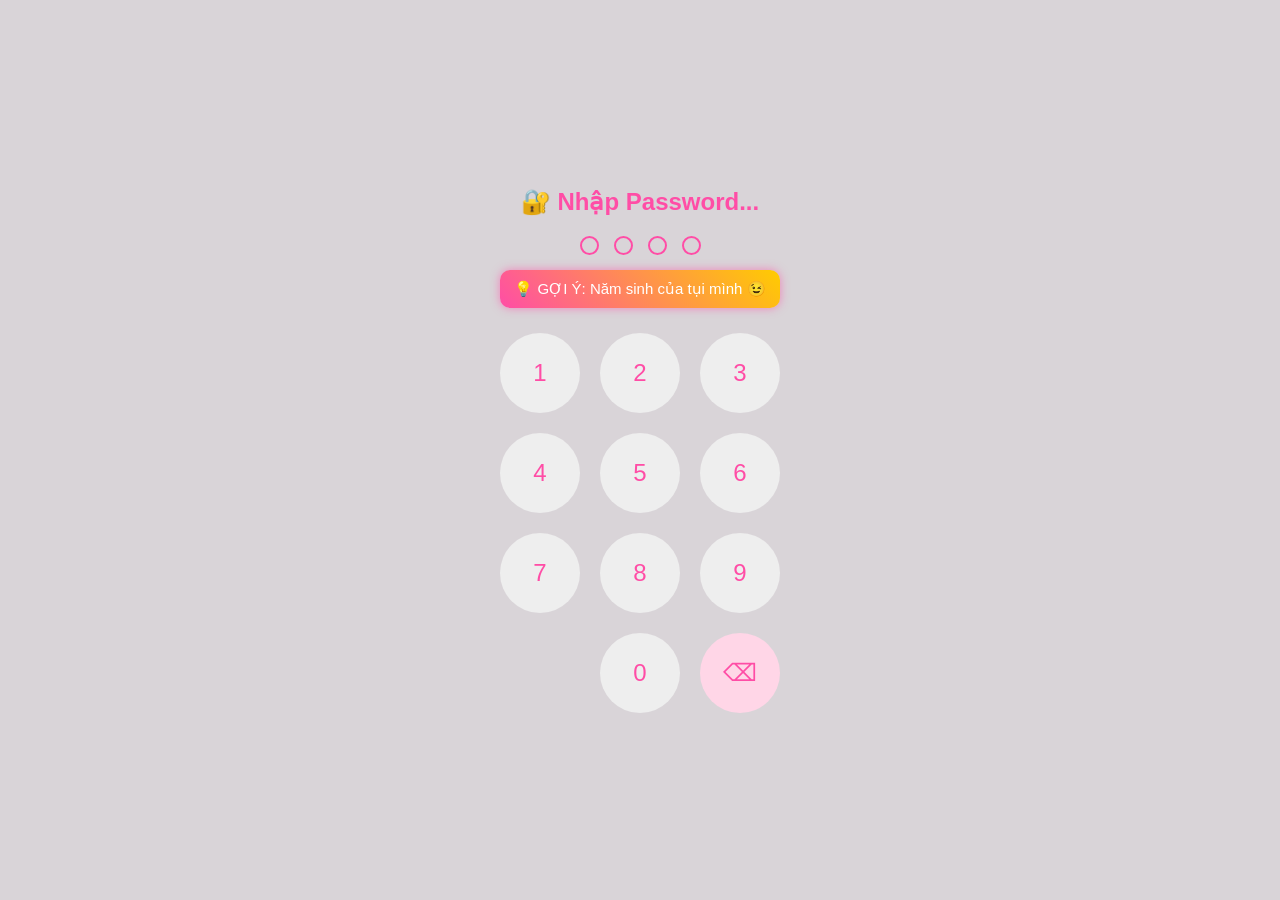
==== index.html @ ddaee4d5 "pass" ====
<!DOCTYPE html>
<html lang="vi">
<head>
<meta charset="UTF-8">
<title>A1 Login ( 2024 - 2028 )</title>
</head>

<body style="
  margin:0;
  font-family:Arial;
  background:#d9d4d8;
  display:flex;
  justify-content:center;
  align-items:center;
  height:100vh;
">

<div id="box" style="text-align:center;">

  <div style="
    color:#ff4da6;
    font-size:24px;
    margin-bottom:20px;
    font-weight:bold;
  ">
    🔐 Nhập Password...
  </div>

  <!-- dots -->
  <div id="dots" style="
    display:flex;
    justify-content:center;
    gap:15px;
    margin-bottom:15px;
  ">
    <div class="dot" style="width:15px;height:15px;border:2px solid #ff4da6;border-radius:50%;"></div>
    <div class="dot" style="width:15px;height:15px;border:2px solid #ff4da6;border-radius:50%;"></div>
    <div class="dot" style="width:15px;height:15px;border:2px solid #ff4da6;border-radius:50%;"></div>
    <div class="dot" style="width:15px;height:15px;border:2px solid #ff4da6;border-radius:50%;"></div>
  </div>

  <!-- hint -->
  <div style="
    font-size:15px;
    color:white;
    margin-bottom:25px;
    background:linear-gradient(45deg,#ff4da6,#ffcc00);
    padding:10px;
    border-radius:10px;
    box-shadow:0 0 10px rgba(255,77,166,0.6);
  ">
    💡 GỢI Ý: Năm sinh của tụi mình 😉
  </div>

  <!-- keypad -->
  <div style="
    display:grid;
    grid-template-columns:repeat(3,80px);
    gap:20px;
    justify-content:center;
  ">

    <div onclick="press(1)" style="width:80px;height:80px;border-radius:50%;background:#eee;display:flex;align-items:center;justify-content:center;font-size:24px;color:#ff4da6;">1</div>
    <div onclick="press(2)" style="width:80px;height:80px;border-radius:50%;background:#eee;display:flex;align-items:center;justify-content:center;font-size:24px;color:#ff4da6;">2</div>
    <div onclick="press(3)" style="width:80px;height:80px;border-radius:50%;background:#eee;display:flex;align-items:center;justify-content:center;font-size:24px;color:#ff4da6;">3</div>

    <div onclick="press(4)" style="width:80px;height:80px;border-radius:50%;background:#eee;display:flex;align-items:center;justify-content:center;font-size:24px;color:#ff4da6;">4</div>
    <div onclick="press(5)" style="width:80px;height:80px;border-radius:50%;background:#eee;display:flex;align-items:center;justify-content:center;font-size:24px;color:#ff4da6;">5</div>
    <div onclick="press(6)" style="width:80px;height:80px;border-radius:50%;background:#eee;display:flex;align-items:center;justify-content:center;font-size:24px;color:#ff4da6;">6</div>

    <div onclick="press(7)" style="width:80px;height:80px;border-radius:50%;background:#eee;display:flex;align-items:center;justify-content:center;font-size:24px;color:#ff4da6;">7</div>
    <div onclick="press(8)" style="width:80px;height:80px;border-radius:50%;background:#eee;display:flex;align-items:center;justify-content:center;font-size:24px;color:#ff4da6;">8</div>
    <div onclick="press(9)" style="width:80px;height:80px;border-radius:50%;background:#eee;display:flex;align-items:center;justify-content:center;font-size:24px;color:#ff4da6;">9</div>

    <div></div>
    <div onclick="press(0)" style="width:80px;height:80px;border-radius:50%;background:#eee;display:flex;align-items:center;justify-content:center;font-size:24px;color:#ff4da6;">0</div>
    <div onclick="del()" style="width:80px;height:80px;border-radius:50%;background:#ffd6e7;display:flex;align-items:center;justify-content:center;font-size:24px;color:#ff4da6;">⌫</div>

  </div>

</div>

<!-- 🎉 overlay -->
<div id="overlay" style="
  display:none;
  position:fixed;
  top:0;left:0;
  width:100%;height:100%;
  backdrop-filter:blur(8px);
  background:rgba(0,0,0,0.5);
  justify-content:center;
  align-items:center;
">

  <div id="popup" style="
    background:white;
    padding:20px;
    border-radius:15px;
    font-size:22px;
    font-weight:bold;
    text-align:center;
    box-shadow:0 0 25px rgba(255,255,255,0.7);
    transform:scale(0.5);
    opacity:0;
  ">🎉 Chào mừng bạn đến với lớp 7A1!!! 🚀<br>

</div>

<script>
let input = "";
const PASS = "2013"; //Mật Khẩu

const dots = document.querySelectorAll(".dot");

function updateDots(){
  dots.forEach((d,i)=>{
    d.style.background = i < input.length ? "#ff4da6" : "transparent";
  });
}

function press(num){
  if(input.length >= 4) return;

  input += num;
  updateDots();

  if(input.length === 4){
    check();
  }
}

function del(){
  input = input.slice(0,-1);
  updateDots();
}

function check(){
  if(input === PASS){

    const overlay = document.getElementById("overlay");
    const popup = document.getElementById("popup");

    overlay.style.display = "flex";

    // animation JS
    let scale = 0.5;
    let opacity = 0;

    let anim = setInterval(()=>{
      scale += 0.05;
      opacity += 0.08;

      popup.style.transform = "scale(" + scale + ")";
      popup.style.opacity = opacity;

      if(scale >= 1){
        clearInterval(anim);
      }
    },30);

    // chuyển trang
    setTimeout(()=>{
      window.location.href = "main.html";
    },1500);

  }else{
    alert("Sai rồi 😅");
    input="";
    updateDots();
  }
}

/* bàn phím */
document.addEventListener("keydown",(e)=>{
  if(e.key >= "0" && e.key <= "9"){
    press(e.key);
  }
  if(e.key === "Backspace"){
    del();
  }
});
</script>
</body>
</html>
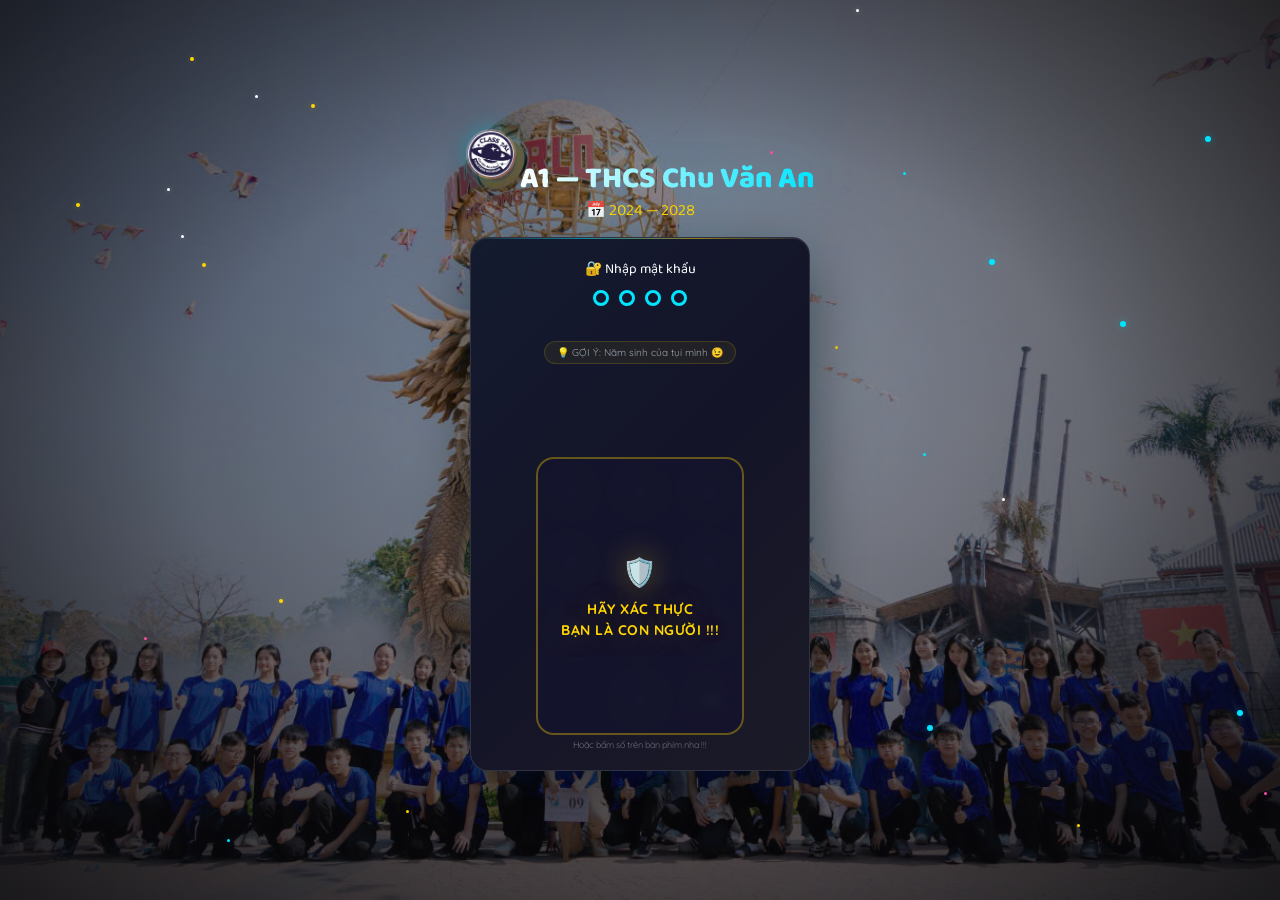
==== commit 77c3eb00: "Update transferred member badge to former member" ====
--- a/index.html
+++ b/index.html
@@ -2,183 +2,649 @@
 <html lang="vi">
 <head>
 <meta charset="UTF-8">
+<meta name="viewport" content="width=device-width, initial-scale=1.0">
 <title>A1 Login ( 2024 - 2028 )</title>
+<link rel="icon" href="Logolop.jpeg">
+<link rel="preconnect" href="https://fonts.googleapis.com">
+<link href="https://fonts.googleapis.com/css2?family=Quicksand:wght@400;600;700&family=Baloo+2:wght@700;800&display=swap" rel="stylesheet">
+<script src="https://challenges.cloudflare.com/turnstile/v0/api.js?onload=onloadTurnstileCallback" async defer></script>
+<style>
+  :root {
+    --gold: #FFD700;
+    --orange: #FF6B00;
+    --cyan: #00e5ff;
+    --green: #4ade80;
+    --pink: #ff4da6;
+    --bg: #0d0d14;
+    --card: rgba(255,255,255,0.06);
+    --border: rgba(255,255,255,0.12);
+    --text: #f0f0f0;
+    --muted: #9ca3af;
+    --cyan-glow: rgba(0,229,255,0.4);
+  }
+
+  @keyframes rainbowMove { 0%{background-position:0% 50%} 100%{background-position:400% 50%} }
+  @keyframes fadeUp   { from{opacity:0;transform:translateY(36px)} to{opacity:1;transform:translateY(0)} }
+  @keyframes float    { 0%,100%{transform:translateY(0)} 50%{transform:translateY(-12px)} }
+  @keyframes floatSlow { 0%,100%{transform:translateY(0) rotate(0deg)} 50%{transform:translateY(-18px) rotate(3deg)} }
+  @keyframes floatLogo { 0%,100%{transform:translateY(0) rotate(0deg)} 50%{transform:translateY(-8px) rotate(-3deg)} }
+  @keyframes drift1 {
+    0%{transform:translate(0,0) rotate(0deg);opacity:0}
+    10%{opacity:0.5}
+    90%{opacity:0.5}
+    100%{transform:translate(var(--dx,120px),var(--dy,-80px)) rotate(360deg);opacity:0}
+  }
+  @keyframes drift2 {
+    0%{transform:translate(0,0) rotate(0deg);opacity:0}
+    10%{opacity:0.4}
+    90%{opacity:0.4}
+    100%{transform:translate(var(--dx,-100px),var(--dy,90px)) rotate(-360deg);opacity:0}
+  }
+  @keyframes twinkle {
+    0%,100%{opacity:0;transform:scale(0.5)}
+    50%{opacity:0.8;transform:scale(1.3)}
+  }
+  @keyframes shake {
+    0%,100%{transform:translateX(0)}
+    10%,30%,50%,70%,90%{transform:translateX(-8px)}
+    20%,40%,60%,80%{transform:translateX(8px)}
+  }
+  @keyframes dotPop {
+    0%{transform:scale(0);opacity:0}
+    60%{transform:scale(1.4);opacity:1}
+    100%{transform:scale(1);opacity:1}
+  }
+  @keyframes keyPress {
+    0%{transform:scale(1)}
+    50%{transform:scale(0.88)}
+    100%{transform:scale(1)}
+  }
+  @keyframes confettiFall {
+    0%{transform:translateY(0) rotate(0deg) scale(1);opacity:1}
+    100%{transform:translateY(105vh) rotate(var(--rot,720deg)) scale(0.4);opacity:0}
+  }
+
+  * { margin:0; padding:0; box-sizing:border-box; }
+  html, body { height:100%; }
+  body {
+    font-family:'Quicksand',sans-serif;
+    background: var(--bg);
+    color: var(--text);
+    overflow: hidden;
+    display:flex;
+    flex-direction:column;
+    align-items:center;
+    justify-content:center;
+    min-height:100vh;
+  }
+
+  /* ====== Floating particles ====== */
+  .particles-layer {
+    position:fixed; inset:0; z-index:2; pointer-events:none;
+    overflow:hidden;
+  }
+  .particle {
+    position:absolute;
+    border-radius:50%;
+    pointer-events:none;
+    animation-timing-function: ease-in-out;
+    animation-iteration-count: infinite;
+  }
+  .particle.p1 {
+    width:6px; height:6px;
+    background:var(--cyan);
+    box-shadow:0 0 8px var(--cyan-glow);
+    animation:drift1 12s infinite;
+  }
+  .particle.p2 {
+    width:4px; height:4px;
+    background:var(--gold);
+    box-shadow:0 0 6px rgba(255,215,0,0.3);
+    animation:drift2 15s infinite;
+  }
+  .particle.p3 {
+    width:3px; height:3px;
+    background:#fff;
+    box-shadow:0 0 5px rgba(255,255,255,0.3);
+    animation:drift1 18s infinite;
+  }
+  .particle.twinkle {
+    width:3px; height:3px;
+    background:var(--cyan);
+    box-shadow:0 0 8px var(--cyan-glow);
+    animation:twinkle 3s ease-in-out infinite;
+  }
+  .particle.twinkle.gold { background:var(--gold); box-shadow:0 0 8px rgba(255,215,0,0.4); }
+  .particle.twinkle.pink { background:var(--pink); box-shadow:0 0 8px rgba(255,77,166,0.4); }
+
+  .bg-background {
+    position:fixed; inset:0; z-index:0; overflow:hidden;
+  }
+  .bg-img {
+    position:absolute; inset:0;
+    background-size:cover; background-position:center;
+    background-image:url('Lop.jpg');
+  }
+  .bg-overlay {
+    position:fixed; inset:0; z-index:1; pointer-events:none;
+    background:radial-gradient(ellipse at 50% 40%, rgba(0,0,0,0.35) 0%, rgba(13,13,20,0.82) 100%);
+  }
+  .bg-vignette {
+    position:fixed; inset:0; z-index:1; pointer-events:none;
+    background:radial-gradient(ellipse at center, transparent 50%, rgba(0,0,0,0.5) 100%);
+  }
+
+  .main-wrap {
+    position:relative; z-index:10;
+    display:flex; flex-direction:column; align-items:center; justify-content:center;
+    width:100%; max-width:540px; padding:16px;
+    animation:fadeUp 0.5s cubic-bezier(0.34,1.56,0.64,1) 0.1s both;
+  }
+
+  .header { text-align:center; margin-bottom:14px; }
+  .header-logo {
+    width:50px; height:50px; border-radius:50%; object-fit:cover;
+    border:2px solid rgba(255,255,255,0.2);
+    box-shadow:0 0 20px var(--cyan-glow), 0 8px 30px rgba(0,0,0,0.4);
+    margin-bottom:8px;
+    transition:transform 0.4s, box-shadow 0.4s;
+    animation:floatLogo 4s ease-in-out infinite;
+  }
+  .header-logo:hover {
+    transform:scale(1.1) rotate(-5deg);
+    box-shadow:0 0 50px var(--cyan-glow);
+  }
+  .header-title {
+    font-family:'Baloo 2',cursive;
+    font-size:clamp(22px,6vw,30px); font-weight:800; line-height:1.2;
+    background:linear-gradient(90deg,#fff,var(--cyan),var(--gold),#fff);
+    background-size:300%;
+    -webkit-background-clip:text; -webkit-text-fill-color:transparent;
+    background-clip:text;
+    animation:rainbowMove 6s linear infinite, floatSlow 5s ease-in-out infinite;
+    filter:drop-shadow(0 0 30px rgba(0,229,255,0.3));
+    display:inline-block;
+  }
+  .header-sub {
+    font-size:clamp(10px,2vw,13px); color:var(--muted);
+    margin-top:2px; font-weight:600; letter-spacing:1px;
+  }
+  .header-years {
+    font-family:'Baloo 2',cursive;
+    font-size:clamp(12px,3vw,16px); color:var(--gold);
+    margin-top:1px; text-shadow:0 0 20px rgba(255,215,0,0.3);
+    animation:float 3s ease-in-out infinite;
+  }
+
+  .passbox {
+    background:#141428;
+    border:1px solid var(--border);
+    border-radius:18px; padding:20px 28px;
+    width:100%; max-width:340px;
+    text-align:center;
+    box-shadow:0 20px 60px rgba(0,0,0,0.5), 0 0 30px rgba(0,229,255,0.08), inset 0 1px 0 rgba(255,255,255,0.06);
+    position:relative; overflow:hidden;
+    animation:float 4s ease-in-out infinite;
+  }
+  .passbox::before {
+    content:''; position:absolute; top:0;left:0;right:0; height:1px;
+    background:linear-gradient(90deg,transparent,var(--cyan),var(--gold),transparent);
+    opacity:0.5;
+  }
+  .passbox::after {
+    content:''; position:absolute; inset:0;
+    background:linear-gradient(135deg, rgba(0,229,255,0.03) 0%, transparent 50%, rgba(255,215,0,0.03) 100%);
+    pointer-events:none;
+  }
+  .passbox.shake {
+    animation:shake 0.45s ease !important;
+  }
+  .passbox-title {
+    font-family:'Baloo 2',cursive; font-size:14px; color:white; margin-bottom:3px;
+  }
+  .passbox-title .lock-icon { display:inline-block; }
+
+  .dots-wrap { display:flex; justify-content:center; gap:10px; margin:10px 0 10px; }
+  .dot {
+    width:16px; height:16px;
+    border:3px solid var(--cyan); border-radius:50%;
+    transition:all 0.3s cubic-bezier(0.34,1.56,0.64,1);
+    position:relative;
+  }
+  .dot.filled {
+    background:var(--cyan);
+    box-shadow:0 0 30px var(--cyan-glow), 0 0 60px rgba(0,229,255,0.3);
+    transform:scale(1.15);
+  }
+  .dot.filled-in {
+    animation:dotPop 0.35s cubic-bezier(0.34,1.56,0.64,1) both;
+  }
+  .dot.error {
+    border-color:#ff4757; background:#ff4757;
+    box-shadow:0 0 14px rgba(255,71,87,0.5);
+  }
+
+  .hint-box {
+    font-size:10px; color:var(--muted); margin-bottom:12px;
+    padding:4px 12px;
+    background:rgba(255,215,0,0.06);
+    border:1px solid rgba(255,215,0,0.15);
+    border-radius:12px; display:inline-block;
+    transition:all 0.3s;
+  }
+  .hint-box:hover {
+    background:rgba(255,215,0,0.1);
+    border-color:rgba(255,215,0,0.3);
+  }
+  .hint-box .hint-icon { display:inline-block; }
+
+  .error-msg {
+    font-size:11px; color:#ff4757; font-weight:600;
+    min-height:18px; margin-bottom:6px;
+    transition:all 0.3s ease;
+    opacity:0; transform:translateY(-6px);
+  }
+  .error-msg.show { opacity:1; transform:translateY(0); }
+
+  .keypad {
+    display:grid; grid-template-columns:repeat(3,1fr);
+    gap:8px; max-width:200px; margin:0 auto;
+  }
+  .key {
+    aspect-ratio:1; border-radius:50%;
+    background:rgba(255,255,255,0.06);
+    border:1px solid var(--border);
+    display:flex; align-items:center; justify-content:center;
+    font-size:15px; font-weight:700; color:white;
+    cursor:pointer; user-select:none;
+    transition:all 0.25s cubic-bezier(0.34,1.56,0.64,1);
+    position:relative; overflow:hidden;
+  }
+  .key:hover {
+    background:rgba(0,229,255,0.12);
+    border-color:var(--cyan);
+    transform:scale(1.12) translateY(-2px);
+    box-shadow:0 8px 25px var(--cyan-glow);
+  }
+  .key:active {
+    animation:keyPress 0.2s ease;
+    background:rgba(0,229,255,0.2);
+  }
+  .key::after {
+    content:''; position:absolute; inset:0;
+    border-radius:inherit;
+    background:linear-gradient(135deg, rgba(255,255,255,0.08) 0%, transparent 50%);
+    pointer-events:none;
+  }
+  .key[data-n="0"] { grid-column: 2; }
+  .key.del { grid-column: 3; }
+  .key.del {
+    background:rgba(255,71,87,0.08);
+    border-color:rgba(255,71,87,0.2);
+  }
+  .key.del:hover {
+    background:rgba(255,71,87,0.2);
+    border-color:#ff4757;
+    box-shadow:0 0 20px rgba(255,71,87,0.3);
+  }
+  .kbd-hint {
+    font-size:9px; color:var(--muted); margin-top:8px; opacity:0.6;
+  }
+
+  /* ====== Turnstile ====== */
+  .turnstile-wrap {
+    display:flex; flex-direction:column; justify-content:center; align-items:center;
+    margin:10px 0 10px; min-height:65px;
+    transition:all 0.4s ease;
+  }
+  .turnstile-error {
+    display:none; font-size:10px; color:var(--muted);
+    margin-top:6px; text-align:center;
+  }
+  .turnstile-error.show { display:block; }
+  .turnstile-error a {
+    color:var(--cyan); cursor:pointer; text-decoration:underline;
+    transition:color 0.2s;
+  }
+  .turnstile-error a:hover { color:var(--gold); }
+
+  /* ====== Keypad overlay ====== */
+  .keypad-wrap {
+    position:relative;
+    max-width:200px; margin:0 auto;
+  }
+  .keypad-overlay {
+    position:absolute; inset:-4px;
+    display:flex; align-items:center; justify-content:center;
+    background:rgba(20,20,44,0.97);
+    backdrop-filter:blur(4px);
+    border:2px solid rgba(255,215,0,0.35);
+    border-radius:18px;
+    z-index:5; cursor:pointer;
+    transition:all 0.5s cubic-bezier(0.34,1.56,0.64,1);
+    user-select:none;
+  }
+  .keypad-overlay.hidden {
+    opacity:0; pointer-events:none;
+    transform:scale(0.85) translateY(10px);
+  }
+  .overlay-text {
+    font-size:clamp(12px,2.5vw,14px);
+    color:var(--gold); font-weight:700;
+    text-align:center; line-height:1.5;
+    padding:18px 12px;
+    text-shadow:0 0 30px rgba(255,215,0,0.35);
+    letter-spacing:0.5px;
+  }
+  .overlay-lock {
+    display:block; font-size:28px; margin-bottom:6px;
+    animation:float 2s ease-in-out infinite;
+  }
+
+  #successOverlay {
+    position:fixed; inset:0; z-index:99999;
+    display:none; justify-content:center; align-items:center;
+    background:rgba(0,0,0,0); backdrop-filter:blur(0px);
+    transition:all 0.6s ease;
+  }
+  #successOverlay.active {
+    background:rgba(0,0,0,0.7); backdrop-filter:blur(16px);
+  }
+  .success-popup {
+    text-align:center; padding:28px 36px;
+    background:rgba(13,13,24,0.96);
+    backdrop-filter:blur(24px);
+    border:1px solid var(--cyan);
+    border-radius:22px;
+    box-shadow:0 0 80px var(--cyan-glow), 0 20px 60px rgba(0,0,0,0.6);
+    transform:scale(0.5); opacity:0;
+    transition:all 0.5s cubic-bezier(0.34,1.56,0.64,1);
+    animation:floatSlow 4s ease-in-out infinite;
+  }
+  #successOverlay.active .success-popup { transform:scale(1); opacity:1; }
+  .success-emoji { font-size:52px; display:block; margin-bottom:8px; animation:float 2s ease-in-out infinite; }
+  .success-title {
+    font-family:'Baloo 2',cursive; font-size:22px; font-weight:800;
+    background:linear-gradient(90deg,var(--gold),var(--cyan),var(--gold));
+    background-size:300%;
+    -webkit-background-clip:text; -webkit-text-fill-color:transparent;
+    background-clip:text;
+    animation:rainbowMove 3s linear infinite;
+  }
+  .success-sub { font-size:13px; color:var(--muted); margin-top:6px; }
+  .success-loader { margin:14px auto 0; width:160px; height:3px; background:rgba(255,255,255,0.06); border-radius:99px; overflow:hidden; }
+  .success-loader-bar { height:100%; width:0%; background:linear-gradient(90deg,var(--cyan),var(--gold)); border-radius:99px; transition:width 0.3s ease; }
+
+  .confetti-piece {
+    position:fixed; top:-20px; z-index:100000;
+    pointer-events:none;
+    animation:confettiFall var(--fall-dur,3s) linear forwards;
+    opacity:0;
+  }
+
+  @media (max-width:480px) {
+    .passbox { padding:16px 20px; border-radius:16px; max-width:300px; }
+    .keypad { gap:6px; max-width:180px; }
+    .key { font-size:14px; }
+    .dots-wrap { gap:10px; }
+    .dot { width:14px; height:14px; }
+    .header-logo { width:44px; height:44px; }
+    .success-popup { padding:20px 24px; }
+    .success-emoji { font-size:40px; }
+  }
+  @media (max-height:640px) {
+    .header { margin-bottom:10px; }
+    .header-logo { width:40px; height:40px; margin-bottom:6px; }
+    .passbox { padding:12px 14px; max-width:260px; }
+    .keypad { gap:5px; max-width:170px; }
+    .key { font-size:13px; }
+    .dots-wrap { margin:8px 0; gap:6px; }
+    .hint-box { margin-bottom:8px; }
+  }
+</style>
 </head>
-
-<body style="
-  margin:0;
-  font-family:Arial;
-  background:#d9d4d8;
-  display:flex;
-  justify-content:center;
-  align-items:center;
-  height:100vh;
-">
-
-<div id="box" style="text-align:center;">
-
-  <div style="
-    color:#ff4da6;
-    font-size:24px;
-    margin-bottom:20px;
-    font-weight:bold;
-  ">
-    🔐 Nhập Password...
+<body>
+
+<div class="bg-background"><div class="bg-img"></div></div>
+<div class="bg-overlay"></div>
+<div class="bg-vignette"></div>
+<div class="particles-layer" id="particlesLayer"></div>
+
+<div class="main-wrap">
+
+  <div class="header">
+    <img src="Logolop.jpeg" class="header-logo" alt="Logo A1" onerror="this.style.display='none'">
+    <div class="header-title">A1 — THCS Chu Văn An</div>
+    <div class="header-years">📅 2024 — 2028</div>
   </div>
 
-  <!-- dots -->
-  <div id="dots" style="
-    display:flex;
-    justify-content:center;
-    gap:15px;
-    margin-bottom:15px;
-  ">
-    <div class="dot" style="width:15px;height:15px;border:2px solid #ff4da6;border-radius:50%;"></div>
-    <div class="dot" style="width:15px;height:15px;border:2px solid #ff4da6;border-radius:50%;"></div>
-    <div class="dot" style="width:15px;height:15px;border:2px solid #ff4da6;border-radius:50%;"></div>
-    <div class="dot" style="width:15px;height:15px;border:2px solid #ff4da6;border-radius:50%;"></div>
+  <div class="passbox" id="passbox">
+    <div class="passbox-title"><span class="lock-icon">🔐</span> Nhập mật khẩu</div>
+
+    <div class="dots-wrap" id="dotsWrap">
+      <div class="dot" data-i="0"></div>
+      <div class="dot" data-i="1"></div>
+      <div class="dot" data-i="2"></div>
+      <div class="dot" data-i="3"></div>
+    </div>
+
+    <div class="error-msg" id="errorMsg">❌ Sai mật khẩu rồi 😅</div>
+
+    <div class="hint-box">
+      <span class="hint-icon">💡</span> GỢI Ý: Năm sinh của tụi mình 😉
+    </div>
+
+    <div class="turnstile-wrap" id="turnstileWrap">
+      <div id="turnstileWidget"></div>
+      <div class="turnstile-error" id="turnstileError">
+        😕 Xác thực thất bại? <a onclick="forceUnlock()">Bấm vào đây để tiếp tục</a>
+      </div>
+    </div>
+
+    <div class="keypad-wrap">
+      <div class="keypad-overlay" id="keypadOverlay" onclick="forceUnlock()">
+        <div class="overlay-text">
+          <span class="overlay-lock">🛡️</span>
+          HÃY XÁC THỰC<br>BẠN LÀ CON NGƯỜI !!!
+        </div>
+      </div>
+      <div class="keypad" id="keypad">
+      <div class="key" data-n="1">1</div>
+      <div class="key" data-n="2">2</div>
+      <div class="key" data-n="3">3</div>
+      <div class="key" data-n="4">4</div>
+      <div class="key" data-n="5">5</div>
+      <div class="key" data-n="6">6</div>
+      <div class="key" data-n="7">7</div>
+      <div class="key" data-n="8">8</div>
+      <div class="key" data-n="9">9</div>
+      <div class="key" data-n="0">0</div>
+      <div class="key del" id="delKey">⌫</div>
+    </div>
+    </div>
+
+    <div class="kbd-hint">Hoặc bấm số trên bàn phím nha !!!</div>
   </div>
 
-  <!-- hint -->
-  <div style="
-    font-size:15px;
-    color:white;
-    margin-bottom:25px;
-    background:linear-gradient(45deg,#ff4da6,#ffcc00);
-    padding:10px;
-    border-radius:10px;
-    box-shadow:0 0 10px rgba(255,77,166,0.6);
-  ">
-    💡 GỢI Ý: Năm sinh của tụi mình 😉
+</div>
+
+<div id="successOverlay">
+  <div class="success-popup">
+    <span class="success-emoji">🎉</span>
+    <div class="success-title">Chào mừng đến với lớp A1 ( 24 - 28 ) ! 🚀</div>
+    <div class="success-sub">Đang chuyển đến trang chủ...</div>
+    <div class="success-loader"><div class="success-loader-bar" id="successBar"></div></div>
   </div>
-
-  <!-- keypad -->
-  <div style="
-    display:grid;
-    grid-template-columns:repeat(3,80px);
-    gap:20px;
-    justify-content:center;
-  ">
-
-    <div onclick="press(1)" style="width:80px;height:80px;border-radius:50%;background:#eee;display:flex;align-items:center;justify-content:center;font-size:24px;color:#ff4da6;">1</div>
-    <div onclick="press(2)" style="width:80px;height:80px;border-radius:50%;background:#eee;display:flex;align-items:center;justify-content:center;font-size:24px;color:#ff4da6;">2</div>
-    <div onclick="press(3)" style="width:80px;height:80px;border-radius:50%;background:#eee;display:flex;align-items:center;justify-content:center;font-size:24px;color:#ff4da6;">3</div>
-
-    <div onclick="press(4)" style="width:80px;height:80px;border-radius:50%;background:#eee;display:flex;align-items:center;justify-content:center;font-size:24px;color:#ff4da6;">4</div>
-    <div onclick="press(5)" style="width:80px;height:80px;border-radius:50%;background:#eee;display:flex;align-items:center;justify-content:center;font-size:24px;color:#ff4da6;">5</div>
-    <div onclick="press(6)" style="width:80px;height:80px;border-radius:50%;background:#eee;display:flex;align-items:center;justify-content:center;font-size:24px;color:#ff4da6;">6</div>
-
-    <div onclick="press(7)" style="width:80px;height:80px;border-radius:50%;background:#eee;display:flex;align-items:center;justify-content:center;font-size:24px;color:#ff4da6;">7</div>
-    <div onclick="press(8)" style="width:80px;height:80px;border-radius:50%;background:#eee;display:flex;align-items:center;justify-content:center;font-size:24px;color:#ff4da6;">8</div>
-    <div onclick="press(9)" style="width:80px;height:80px;border-radius:50%;background:#eee;display:flex;align-items:center;justify-content:center;font-size:24px;color:#ff4da6;">9</div>
-
-    <div></div>
-    <div onclick="press(0)" style="width:80px;height:80px;border-radius:50%;background:#eee;display:flex;align-items:center;justify-content:center;font-size:24px;color:#ff4da6;">0</div>
-    <div onclick="del()" style="width:80px;height:80px;border-radius:50%;background:#ffd6e7;display:flex;align-items:center;justify-content:center;font-size:24px;color:#ff4da6;">⌫</div>
-
-  </div>
-
 </div>
 
-<!-- 🎉 overlay -->
-<div id="overlay" style="
-  display:none;
-  position:fixed;
-  top:0;left:0;
-  width:100%;height:100%;
-  backdrop-filter:blur(8px);
-  background:rgba(0,0,0,0.5);
-  justify-content:center;
-  align-items:center;
-">
-
-  <div id="popup" style="
-    background:white;
-    padding:20px;
-    border-radius:15px;
-    font-size:22px;
-    font-weight:bold;
-    text-align:center;
-    box-shadow:0 0 25px rgba(255,255,255,0.7);
-    transform:scale(0.5);
-    opacity:0;
-  ">🎉 Chào mừng bạn đến với lớp 7A1!!! 🚀<br>
-
-</div>
-
 <script>
-let input = "";
-const PASS = "2013"; //Mật Khẩu
-
-const dots = document.querySelectorAll(".dot");
-
-function updateDots(){
-  dots.forEach((d,i)=>{
-    d.style.background = i < input.length ? "#ff4da6" : "transparent";
+
+// ====== Cloudflare Turnstile ======
+let turnstilePassed = false;
+
+window.onloadTurnstileCallback = function () {
+  turnstile.render('#turnstileWidget', {
+    sitekey: '0x4AAAAAADrzG2I5EIn-8DXd',
+    theme: 'dark',
+    callback: function(token) {
+      turnstilePassed = true;
+      document.getElementById('keypadOverlay').classList.add('hidden');
+      document.getElementById('turnstileWrap').classList.add('verified');
+    },
+    'expired-callback': function() {
+      turnstilePassed = false;
+      document.getElementById('keypadOverlay').classList.remove('hidden');
+      document.getElementById('turnstileWrap').classList.remove('verified');
+    },
+    'error-callback': function() {
+      document.getElementById('turnstileError').classList.add('show');
+    },
+  });
+};
+
+function forceUnlock() {
+  turnstilePassed = true;
+  document.getElementById('keypadOverlay').classList.add('hidden');
+  document.getElementById('turnstileWrap').classList.add('verified');
+}
+
+const PASS = '2013';
+let input = '';
+let isSuccess = false;
+const dots = document.querySelectorAll('.dot');
+const errorMsg = document.getElementById('errorMsg');
+
+function updateDots(withAnim) {
+  dots.forEach((d, i) => {
+    const filled = i < input.length;
+    d.classList.toggle('filled', filled);
+    d.classList.toggle('filled-in', filled && withAnim && i === input.length - 1);
+    d.classList.remove('error');
   });
 }
 
-function press(num){
-  if(input.length >= 4) return;
-
-  input += num;
-  updateDots();
-
-  if(input.length === 4){
-    check();
-  }
+function press(num) {
+  if (isSuccess || input.length >= 4 || !turnstilePassed) return;
+  errorMsg.classList.remove('show');
+  input += String(num);
+  updateDots(true);
+  if (input.length === 4) setTimeout(check, 150);
 }
 
-function del(){
-  input = input.slice(0,-1);
-  updateDots();
+function del() {
+  if (isSuccess || input.length === 0 || !turnstilePassed) return;
+  errorMsg.classList.remove('show');
+  input = input.slice(0, -1);
+  updateDots(false);
 }
 
-function check(){
-  if(input === PASS){
-
-    const overlay = document.getElementById("overlay");
-    const popup = document.getElementById("popup");
-
-    overlay.style.display = "flex";
-
-    // animation JS
-    let scale = 0.5;
-    let opacity = 0;
-
-    let anim = setInterval(()=>{
-      scale += 0.05;
-      opacity += 0.08;
-
-      popup.style.transform = "scale(" + scale + ")";
-      popup.style.opacity = opacity;
-
-      if(scale >= 1){
-        clearInterval(anim);
-      }
-    },30);
-
-    // chuyển trang
-    setTimeout(()=>{
-      window.location.href = "main.html";
-    },1500);
-
-  }else{
-    alert("Sai rồi 😅");
-    input="";
-    updateDots();
+function check() {
+  if (input === PASS) {
+    isSuccess = true;
+    showSuccess();
+  } else {
+    const passbox = document.getElementById('passbox');
+    passbox.classList.remove('shake');
+    void passbox.offsetHeight;
+    passbox.classList.add('shake');
+
+    errorMsg.classList.add('show');
+    dots.forEach(d => { d.classList.remove('filled', 'filled-in'); d.classList.add('error'); });
+
+    setTimeout(() => {
+      input = '';
+      passbox.classList.remove('shake');
+      setTimeout(() => {
+        dots.forEach(d => d.classList.remove('error'));
+        errorMsg.classList.remove('show');
+      }, 300);
+    }, 800);
   }
 }
 
-/* bàn phím */
-document.addEventListener("keydown",(e)=>{
-  if(e.key >= "0" && e.key <= "9"){
-    press(e.key);
-  }
-  if(e.key === "Backspace"){
-    del();
-  }
+const confettiColors = ['#ff6b6b','#ffd700','#4ade80','#00e5ff','#a78bfa','#ff6b6b','#ff9a3c','#f472b6','#34d399','#60a5fa'];
+function spawnConfetti(count = 80) {
+  for (let i = 0; i < count; i++) {
+    const piece = document.createElement('div');
+    piece.className = 'confetti-piece';
+    const color = confettiColors[Math.floor(Math.random() * confettiColors.length)];
+    piece.style.cssText = `left:${Math.random()*100}%;width:${6+Math.random()*8}px;height:${6+Math.random()*8}px;background:${color};border-radius:${['50%','0','30% 0 0'][Math.floor(Math.random()*3)]};--fall-dur:${2.5+Math.random()*2.5}s;--rot:${360+Math.random()*720}deg;animation-delay:${Math.random()*1.5}s;`;
+    document.body.appendChild(piece);
+    setTimeout(() => piece.remove(), 7000);
+  }
+}
+
+function showSuccess() {
+  const overlay = document.getElementById('successOverlay');
+  overlay.style.display = 'flex';
+  void overlay.offsetHeight;
+  overlay.classList.add('active');
+  spawnConfetti();
+
+  const bar = document.getElementById('successBar');
+  let p = 0;
+  const iv = setInterval(() => {
+    p += Math.random() * 18 + 4;
+    if (p >= 100) { p = 100; clearInterval(iv); }
+    bar.style.width = p + '%';
+  }, 60);
+
+  setTimeout(() => { sessionStorage.setItem('a1_authenticated', 'true'); window.location.href = 'main.html'; }, 1800);
+}
+
+document.querySelectorAll('.key[data-n]').forEach(k => {
+  k.addEventListener('click', () => press(k.dataset.n));
 });
+document.getElementById('delKey').addEventListener('click', del);
+
+document.addEventListener('keydown', (e) => {
+  if (!turnstilePassed) return;
+  if (e.key >= '0' && e.key <= '9') press(e.key);
+  if (e.key === 'Backspace') del();
+  if (e.key === 'Enter' && input.length === 4) check();
+});
+
+let lastTouch = 0;
+document.addEventListener('touchend', (e) => {
+  const now = Date.now();
+  if (now - lastTouch < 300) e.preventDefault();
+  lastTouch = now;
+}, { passive: false });
+
+// ====== Floating particles ======
+(function() {
+  const layer = document.getElementById('particlesLayer');
+  if (!layer) return;
+
+  // Drifting particles
+  const pTypes = ['p1','p2','p3'];
+  for (let i = 0; i < 18; i++) {
+    const p = document.createElement('div');
+    const type = pTypes[i % pTypes.length];
+    p.className = 'particle ' + type;
+    const startX = Math.random() * 100;
+    const startY = Math.random() * 100;
+    const dx = (Math.random() - 0.5) * 200;
+    const dy = (Math.random() - 0.5) * 150;
+    p.style.cssText = `left:${startX}%;top:${startY}%;--dx:${dx}px;--dy:${dy}px;animation-delay:${Math.random()*8}s;animation-duration:${12+Math.random()*10}s;`;
+    layer.appendChild(p);
+  }
+
+  // Twinkling stars
+  for (let i = 0; i < 12; i++) {
+    const s = document.createElement('div');
+    s.className = 'particle twinkle' + (i % 3 === 0 ? ' gold' : i % 3 === 1 ? ' pink' : '');
+    s.style.left = Math.random() * 100 + '%';
+    s.style.top = Math.random() * 100 + '%';
+    s.style.animationDelay = Math.random() * 5 + 's';
+    s.style.animationDuration = (2.5 + Math.random() * 3) + 's';
+    layer.appendChild(s);
+  }
+})();
+
+console.log('🎓 A1 — THCS Chu Văn An - Thanh Trì');
+console.log('💡 Gợi ý: Năm sinh 2013');
 </script>
+
 </body>
-</html>+</html>
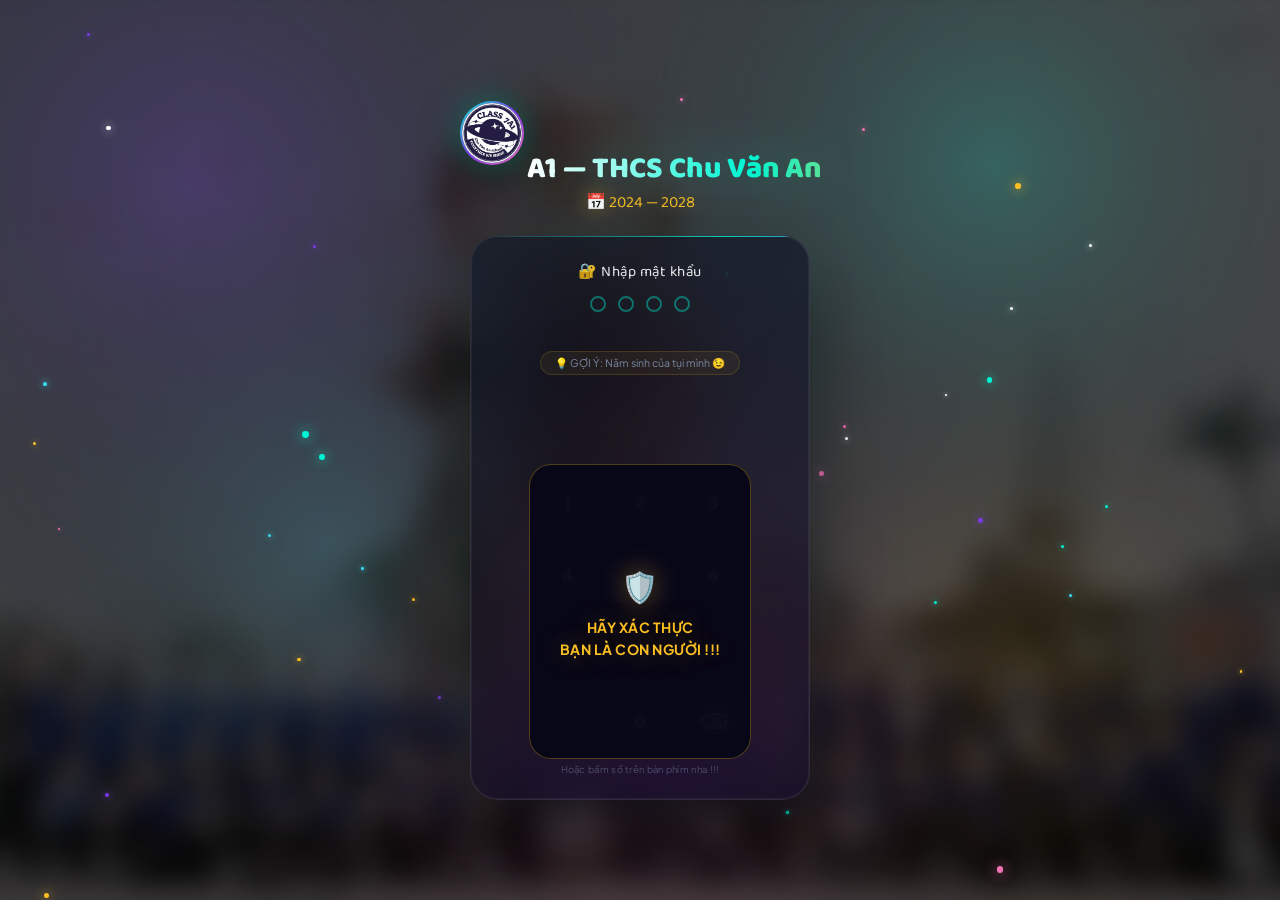
==== commit 10d4d9a1: "Update Nguyen Tung Bach transferred state & Upgrade Cyberpunk Ultra Premium UI" ====
--- a/index.html
+++ b/index.html
@@ -6,341 +6,333 @@
 <title>A1 Login ( 2024 - 2028 )</title>
 <link rel="icon" href="Logolop.jpeg">
 <link rel="preconnect" href="https://fonts.googleapis.com">
-<link href="https://fonts.googleapis.com/css2?family=Quicksand:wght@400;600;700&family=Baloo+2:wght@700;800&display=swap" rel="stylesheet">
+<link href="https://fonts.googleapis.com/css2?family=Quicksand:wght@400;600;700&family=Baloo+2:wght@700;800&family=Plus+Jakarta+Sans:wght@500;700;800&display=swap" rel="stylesheet">
 <script src="https://challenges.cloudflare.com/turnstile/v0/api.js?onload=onloadTurnstileCallback" async defer></script>
 <style>
   :root {
-    --gold: #FFD700;
-    --orange: #FF6B00;
-    --cyan: #00e5ff;
-    --green: #4ade80;
-    --pink: #ff4da6;
-    --bg: #0d0d14;
-    --card: rgba(255,255,255,0.06);
-    --border: rgba(255,255,255,0.12);
-    --text: #f0f0f0;
-    --muted: #9ca3af;
-    --cyan-glow: rgba(0,229,255,0.4);
-  }
-
-  @keyframes rainbowMove { 0%{background-position:0% 50%} 100%{background-position:400% 50%} }
-  @keyframes fadeUp   { from{opacity:0;transform:translateY(36px)} to{opacity:1;transform:translateY(0)} }
-  @keyframes float    { 0%,100%{transform:translateY(0)} 50%{transform:translateY(-12px)} }
-  @keyframes floatSlow { 0%,100%{transform:translateY(0) rotate(0deg)} 50%{transform:translateY(-18px) rotate(3deg)} }
-  @keyframes floatLogo { 0%,100%{transform:translateY(0) rotate(0deg)} 50%{transform:translateY(-8px) rotate(-3deg)} }
-  @keyframes drift1 {
-    0%{transform:translate(0,0) rotate(0deg);opacity:0}
-    10%{opacity:0.5}
-    90%{opacity:0.5}
-    100%{transform:translate(var(--dx,120px),var(--dy,-80px)) rotate(360deg);opacity:0}
-  }
-  @keyframes drift2 {
-    0%{transform:translate(0,0) rotate(0deg);opacity:0}
-    10%{opacity:0.4}
-    90%{opacity:0.4}
-    100%{transform:translate(var(--dx,-100px),var(--dy,90px)) rotate(-360deg);opacity:0}
-  }
-  @keyframes twinkle {
-    0%,100%{opacity:0;transform:scale(0.5)}
-    50%{opacity:0.8;transform:scale(1.3)}
-  }
-  @keyframes shake {
-    0%,100%{transform:translateX(0)}
-    10%,30%,50%,70%,90%{transform:translateX(-8px)}
-    20%,40%,60%,80%{transform:translateX(8px)}
-  }
-  @keyframes dotPop {
-    0%{transform:scale(0);opacity:0}
-    60%{transform:scale(1.4);opacity:1}
-    100%{transform:scale(1);opacity:1}
-  }
-  @keyframes keyPress {
-    0%{transform:scale(1)}
-    50%{transform:scale(0.88)}
-    100%{transform:scale(1)}
-  }
-  @keyframes confettiFall {
-    0%{transform:translateY(0) rotate(0deg) scale(1);opacity:1}
-    100%{transform:translateY(105vh) rotate(var(--rot,720deg)) scale(0.4);opacity:0}
-  }
-
-  * { margin:0; padding:0; box-sizing:border-box; }
-  html, body { height:100%; }
+    --c1: #00f5d4;
+    --c2: #7c3aed;
+    --c3: #f472b6;
+    --c4: #fbbf24;
+    --c5: #38d9f5;
+    --bg: #04040e;
+    --glass: rgba(255,255,255,0.04);
+    --glass-border: rgba(255,255,255,0.10);
+    --glow1: rgba(0,245,212,0.35);
+    --glow2: rgba(124,58,237,0.35);
+    --text: #f0f4ff;
+    --muted: #7b88a8;
+  }
+
+  /* ── Reset ── */
+  *, *::before, *::after { margin:0; padding:0; box-sizing:border-box; }
+  html, body { height:100%; overflow:hidden; }
+
   body {
-    font-family:'Quicksand',sans-serif;
+    font-family:'Plus Jakarta Sans',sans-serif;
     background: var(--bg);
     color: var(--text);
-    overflow: hidden;
-    display:flex;
-    flex-direction:column;
-    align-items:center;
-    justify-content:center;
-    min-height:100vh;
-  }
-
-  /* ====== Floating particles ====== */
-  .particles-layer {
-    position:fixed; inset:0; z-index:2; pointer-events:none;
-    overflow:hidden;
-  }
-  .particle {
-    position:absolute;
-    border-radius:50%;
+    display:flex; flex-direction:column;
+    align-items:center; justify-content:center;
+    min-height:100vh; position:relative;
+  }
+
+  /* ════════════════════════════════════
+     AURORA BACKGROUND CANVAS
+     ════════════════════════════════════ */
+  #auroraCanvas {
+    position:fixed; inset:0; z-index:0;
     pointer-events:none;
-    animation-timing-function: ease-in-out;
-    animation-iteration-count: infinite;
-  }
-  .particle.p1 {
-    width:6px; height:6px;
-    background:var(--cyan);
-    box-shadow:0 0 8px var(--cyan-glow);
-    animation:drift1 12s infinite;
-  }
-  .particle.p2 {
-    width:4px; height:4px;
-    background:var(--gold);
-    box-shadow:0 0 6px rgba(255,215,0,0.3);
-    animation:drift2 15s infinite;
-  }
-  .particle.p3 {
-    width:3px; height:3px;
-    background:#fff;
-    box-shadow:0 0 5px rgba(255,255,255,0.3);
-    animation:drift1 18s infinite;
-  }
-  .particle.twinkle {
-    width:3px; height:3px;
-    background:var(--cyan);
-    box-shadow:0 0 8px var(--cyan-glow);
-    animation:twinkle 3s ease-in-out infinite;
-  }
-  .particle.twinkle.gold { background:var(--gold); box-shadow:0 0 8px rgba(255,215,0,0.4); }
-  .particle.twinkle.pink { background:var(--pink); box-shadow:0 0 8px rgba(255,77,166,0.4); }
-
-  .bg-background {
-    position:fixed; inset:0; z-index:0; overflow:hidden;
-  }
-  .bg-img {
-    position:absolute; inset:0;
-    background-size:cover; background-position:center;
-    background-image:url('Lop.jpg');
-  }
-  .bg-overlay {
+  }
+
+  /* ── Noise overlay ── */
+  body::after {
+    content:'';
     position:fixed; inset:0; z-index:1; pointer-events:none;
-    background:radial-gradient(ellipse at 50% 40%, rgba(0,0,0,0.35) 0%, rgba(13,13,20,0.82) 100%);
-  }
-  .bg-vignette {
-    position:fixed; inset:0; z-index:1; pointer-events:none;
-    background:radial-gradient(ellipse at center, transparent 50%, rgba(0,0,0,0.5) 100%);
-  }
-
+    background-image: url("data:image/svg+xml,%3Csvg viewBox='0 0 256 256' xmlns='http://www.w3.org/2000/svg'%3E%3Cfilter id='n'%3E%3CfeTurbulence type='fractalNoise' baseFrequency='0.9' numOctaves='4' stitchTiles='stitch'/%3E%3C/filter%3E%3Crect width='100%25' height='100%25' filter='url(%23n)' opacity='0.04'/%3E%3C/svg%3E");
+    background-repeat: repeat;
+    background-size: 180px;
+    opacity: 0.5;
+  }
+
+  /* ── Ảnh lớp đằng sau (blurred) ── */
+  body::before {
+    content:'';
+    position:fixed; inset:0; z-index:0; pointer-events:none;
+    background: url('Lop.jpg') center/cover no-repeat;
+    filter: blur(14px) brightness(0.28) saturate(0.6);
+    transform: scale(1.06); /* tránh viền trắng do blur */
+  }
+
+
+
+  /* ════════════════════════════════════
+     FLOATING PARTICLES
+     ════════════════════════════════════ */
+  .p-layer { position:fixed; inset:0; z-index:2; pointer-events:none; overflow:hidden; }
+  .p-dot {
+    position:absolute; border-radius:50%; pointer-events:none;
+    animation: pdrift var(--dur,14s) var(--del,0s) ease-in-out infinite alternate;
+  }
+  @keyframes pdrift {
+    0%   { transform: translate(0,0) scale(1);   opacity:0; }
+    10%  { opacity: var(--op,0.6); }
+    90%  { opacity: var(--op,0.6); }
+    100% { transform: translate(var(--tx,60px), var(--ty,-80px)) scale(1.4); opacity:0; }
+  }
+  .p-star {
+    position:absolute; border-radius:50%; pointer-events:none;
+    animation: ptwinkle var(--dur,3s) var(--del,0s) ease-in-out infinite;
+  }
+  @keyframes ptwinkle {
+    0%,100%{opacity:0;transform:scale(0.4);}
+    50%{opacity:0.8;transform:scale(1.3);}
+  }
+
+  /* ════════════════════════════════════
+     MAIN WRAP
+     ════════════════════════════════════ */
   .main-wrap {
     position:relative; z-index:10;
     display:flex; flex-direction:column; align-items:center; justify-content:center;
-    width:100%; max-width:540px; padding:16px;
-    animation:fadeUp 0.5s cubic-bezier(0.34,1.56,0.64,1) 0.1s both;
-  }
-
-  .header { text-align:center; margin-bottom:14px; }
+    width:100%; max-width:480px; padding:20px;
+    animation: wrapIn 0.7s cubic-bezier(0.34,1.56,0.64,1) both;
+  }
+  @keyframes wrapIn {
+    from { opacity:0; transform:translateY(40px) scale(0.95); }
+    to   { opacity:1; transform:translateY(0) scale(1); }
+  }
+
+  /* ════════════════════════════════════
+     HEADER
+     ════════════════════════════════════ */
+  .header { text-align:center; margin-bottom:20px; }
+
+  /* 3D logo */
+  .logo-3d-wrap {
+    perspective: 600px;
+    display:inline-block; margin-bottom:12px;
+  }
   .header-logo {
-    width:50px; height:50px; border-radius:50%; object-fit:cover;
-    border:2px solid rgba(255,255,255,0.2);
-    box-shadow:0 0 20px var(--cyan-glow), 0 8px 30px rgba(0,0,0,0.4);
-    margin-bottom:8px;
-    transition:transform 0.4s, box-shadow 0.4s;
-    animation:floatLogo 4s ease-in-out infinite;
-  }
-  .header-logo:hover {
-    transform:scale(1.1) rotate(-5deg);
-    box-shadow:0 0 50px var(--cyan-glow);
-  }
+    width:64px; height:64px; border-radius:50%; object-fit:cover;
+    border:2px solid transparent;
+    background: linear-gradient(var(--bg),var(--bg)) padding-box,
+                linear-gradient(135deg,var(--c1),var(--c2),var(--c3)) border-box;
+    box-shadow: 0 0 32px var(--glow1), 0 12px 40px rgba(0,0,0,0.5);
+    display:block;
+    transition: transform 0.1s ease;
+    will-change: transform;
+  }
+
   .header-title {
     font-family:'Baloo 2',cursive;
     font-size:clamp(22px,6vw,30px); font-weight:800; line-height:1.2;
-    background:linear-gradient(90deg,#fff,var(--cyan),var(--gold),#fff);
+    background: linear-gradient(90deg,#fff,var(--c1),var(--c4),var(--c3),#fff);
     background-size:300%;
-    -webkit-background-clip:text; -webkit-text-fill-color:transparent;
-    background-clip:text;
-    animation:rainbowMove 6s linear infinite, floatSlow 5s ease-in-out infinite;
-    filter:drop-shadow(0 0 30px rgba(0,229,255,0.3));
+    -webkit-background-clip:text; -webkit-text-fill-color:transparent; background-clip:text;
+    animation: hshift 5s linear infinite;
+    filter: drop-shadow(0 0 24px rgba(0,245,212,0.3));
     display:inline-block;
   }
-  .header-sub {
-    font-size:clamp(10px,2vw,13px); color:var(--muted);
-    margin-top:2px; font-weight:600; letter-spacing:1px;
-  }
+  @keyframes hshift { 0%{background-position:0%} 100%{background-position:300%} }
+
   .header-years {
     font-family:'Baloo 2',cursive;
-    font-size:clamp(12px,3vw,16px); color:var(--gold);
-    margin-top:1px; text-shadow:0 0 20px rgba(255,215,0,0.3);
-    animation:float 3s ease-in-out infinite;
-  }
-
+    font-size:clamp(12px,3vw,16px); color:var(--c4);
+    margin-top:3px;
+    text-shadow: 0 0 20px rgba(251,191,36,0.4);
+    animation: floatY 3s ease-in-out infinite;
+  }
+  @keyframes floatY { 0%,100%{transform:translateY(0)} 50%{transform:translateY(-8px)} }
+
+  /* ════════════════════════════════════
+     PASSBOX — LIQUID GLASS CARD
+     ════════════════════════════════════ */
   .passbox {
-    background:#141428;
-    border:1px solid var(--border);
-    border-radius:18px; padding:20px 28px;
+    background: rgba(10,10,30,0.55);
+    backdrop-filter: blur(40px) saturate(1.6);
+    -webkit-backdrop-filter: blur(40px) saturate(1.6);
+    border: 1px solid var(--glass-border);
+    border-radius: 28px; padding:24px 28px;
     width:100%; max-width:340px;
-    text-align:center;
-    box-shadow:0 20px 60px rgba(0,0,0,0.5), 0 0 30px rgba(0,229,255,0.08), inset 0 1px 0 rgba(255,255,255,0.06);
-    position:relative; overflow:hidden;
-    animation:float 4s ease-in-out infinite;
-  }
+    text-align:center; position:relative; overflow:hidden;
+    box-shadow:
+      0 0 0 1px rgba(255,255,255,0.05) inset,
+      0 32px 80px rgba(0,0,0,0.55),
+      0 0 60px rgba(0,245,212,0.06);
+    animation: floatCard 5s ease-in-out infinite;
+  }
+  @keyframes floatCard { 0%,100%{transform:translateY(0)} 50%{transform:translateY(-10px)} }
+
+  /* Animated top border */
   .passbox::before {
-    content:''; position:absolute; top:0;left:0;right:0; height:1px;
-    background:linear-gradient(90deg,transparent,var(--cyan),var(--gold),transparent);
-    opacity:0.5;
-  }
+    content:''; position:absolute; top:0; left:0; right:0; height:1.5px;
+    background: linear-gradient(90deg, transparent, var(--c1), var(--c2), var(--c3), transparent);
+    background-size:300%;
+    animation: hshift 4s linear infinite;
+    opacity:0.8;
+  }
+  /* Glass sheen */
   .passbox::after {
     content:''; position:absolute; inset:0;
-    background:linear-gradient(135deg, rgba(0,229,255,0.03) 0%, transparent 50%, rgba(255,215,0,0.03) 100%);
+    background: linear-gradient(135deg,
+      rgba(0,245,212,0.04) 0%,
+      transparent 40%,
+      rgba(124,58,237,0.04) 100%);
     pointer-events:none;
   }
-  .passbox.shake {
-    animation:shake 0.45s ease !important;
-  }
+  .passbox.shake { animation: shakebox 0.45s ease !important; }
+  @keyframes shakebox {
+    0%,100%{transform:translateX(0)}
+    15%,45%,75%{transform:translateX(-9px)}
+    30%,60%,90%{transform:translateX(9px)}
+  }
+
   .passbox-title {
-    font-family:'Baloo 2',cursive; font-size:14px; color:white; margin-bottom:3px;
-  }
-  .passbox-title .lock-icon { display:inline-block; }
-
-  .dots-wrap { display:flex; justify-content:center; gap:10px; margin:10px 0 10px; }
+    font-family:'Baloo 2',cursive; font-size:15px; color:rgba(255,255,255,0.9);
+    margin-bottom:4px; letter-spacing:0.5px;
+  }
+
+  /* ── Dots ── */
+  .dots-wrap { display:flex; justify-content:center; gap:12px; margin:12px 0; }
   .dot {
-    width:16px; height:16px;
-    border:3px solid var(--cyan); border-radius:50%;
-    transition:all 0.3s cubic-bezier(0.34,1.56,0.64,1);
+    width:16px; height:16px; border-radius:50%;
+    border:2.5px solid rgba(0,245,212,0.4);
+    transition: all 0.35s cubic-bezier(0.34,1.56,0.64,1);
     position:relative;
   }
   .dot.filled {
-    background:var(--cyan);
-    box-shadow:0 0 30px var(--cyan-glow), 0 0 60px rgba(0,229,255,0.3);
+    background: var(--c1);
+    border-color: var(--c1);
+    box-shadow: 0 0 20px var(--glow1), 0 0 40px rgba(0,245,212,0.2);
     transform:scale(1.15);
-  }
-  .dot.filled-in {
-    animation:dotPop 0.35s cubic-bezier(0.34,1.56,0.64,1) both;
+    animation: dotPop 0.35s cubic-bezier(0.34,1.56,0.64,1) both;
+  }
+  @keyframes dotPop {
+    0%{transform:scale(0);opacity:0} 60%{transform:scale(1.4)} 100%{transform:scale(1.15)}
   }
   .dot.error {
     border-color:#ff4757; background:#ff4757;
-    box-shadow:0 0 14px rgba(255,71,87,0.5);
-  }
-
+    box-shadow:0 0 18px rgba(255,71,87,0.6);
+  }
+
+  /* ── Hint ── */
   .hint-box {
-    font-size:10px; color:var(--muted); margin-bottom:12px;
-    padding:4px 12px;
-    background:rgba(255,215,0,0.06);
-    border:1px solid rgba(255,215,0,0.15);
-    border-radius:12px; display:inline-block;
-    transition:all 0.3s;
-  }
-  .hint-box:hover {
-    background:rgba(255,215,0,0.1);
-    border-color:rgba(255,215,0,0.3);
-  }
-  .hint-box .hint-icon { display:inline-block; }
-
+    font-size:10.5px; color:var(--muted); margin-bottom:12px;
+    padding:4px 14px;
+    background: rgba(251,191,36,0.06);
+    border:1px solid rgba(251,191,36,0.15);
+    border-radius:20px; display:inline-block;
+    transition: all 0.3s;
+  }
+  .hint-box:hover { background:rgba(251,191,36,0.12); border-color:rgba(251,191,36,0.3); }
+
+  /* ── Error ── */
   .error-msg {
-    font-size:11px; color:#ff4757; font-weight:600;
-    min-height:18px; margin-bottom:6px;
-    transition:all 0.3s ease;
+    font-size:11px; color:#ff4757; font-weight:700;
+    min-height:18px; margin-bottom:8px;
     opacity:0; transform:translateY(-6px);
+    transition: all 0.3s ease;
   }
   .error-msg.show { opacity:1; transform:translateY(0); }
+
+  /* ── Turnstile ── */
+  .turnstile-wrap {
+    display:flex; flex-direction:column; justify-content:center; align-items:center;
+    margin:8px 0 10px; min-height:65px; transition:all 0.4s ease;
+  }
+  .turnstile-error { display:none; font-size:10px; color:var(--muted); margin-top:6px; text-align:center; }
+  .turnstile-error.show { display:block; }
+  .turnstile-error a { color:var(--c1); cursor:pointer; text-decoration:underline; }
+
+  /* ════════════════════════════════════
+     KEYPAD — NEON MAGNETIC
+     ════════════════════════════════════ */
+  .keypad-wrap { position:relative; max-width:210px; margin:0 auto; }
+  .keypad-overlay {
+    position:absolute; inset:-6px;
+    display:flex; align-items:center; justify-content:center;
+    background:rgba(8,8,24,0.96);
+    backdrop-filter:blur(8px);
+    border:1.5px solid rgba(251,191,36,0.3);
+    border-radius:22px; z-index:5; cursor:pointer;
+    transition:all 0.5s cubic-bezier(0.34,1.56,0.64,1);
+  }
+  .keypad-overlay.hidden { opacity:0; pointer-events:none; transform:scale(0.82) translateY(12px); }
+  .overlay-text {
+    font-size:clamp(11px,2.5vw,14px); color:var(--c4); font-weight:700;
+    text-align:center; line-height:1.6; padding:18px 14px;
+    text-shadow:0 0 28px rgba(251,191,36,0.4); letter-spacing:0.5px;
+  }
+  .overlay-lock { display:block; font-size:30px; margin-bottom:6px; animation:floatY 2s ease-in-out infinite; }
 
   .keypad {
     display:grid; grid-template-columns:repeat(3,1fr);
-    gap:8px; max-width:200px; margin:0 auto;
-  }
+    gap:9px; max-width:210px; margin:0 auto;
+  }
+
   .key {
     aspect-ratio:1; border-radius:50%;
-    background:rgba(255,255,255,0.06);
-    border:1px solid var(--border);
+    background: rgba(255,255,255,0.04);
+    border:1px solid rgba(255,255,255,0.09);
     display:flex; align-items:center; justify-content:center;
-    font-size:15px; font-weight:700; color:white;
-    cursor:pointer; user-select:none;
-    transition:all 0.25s cubic-bezier(0.34,1.56,0.64,1);
-    position:relative; overflow:hidden;
+    font-size:17px; font-weight:800; color:white;
+    cursor:pointer; user-select:none; position:relative; overflow:hidden;
+    transition: all 0.25s cubic-bezier(0.34,1.56,0.64,1);
+    will-change:transform;
+  }
+  /* Holographic shimmer layer */
+  .key::before {
+    content:''; position:absolute; inset:0; border-radius:50%;
+    background: conic-gradient(from 0deg, rgba(0,245,212,0.15), rgba(124,58,237,0.12), rgba(244,114,182,0.1), rgba(0,245,212,0.15));
+    opacity:0; transition:opacity 0.3s;
+  }
+  /* Ripple */
+  .key .ripple {
+    position:absolute; border-radius:50%;
+    background: radial-gradient(circle, rgba(0,245,212,0.5) 0%, transparent 70%);
+    transform:scale(0); pointer-events:none;
+    animation: rippleOut 0.55s ease-out forwards;
+  }
+  @keyframes rippleOut {
+    to { transform:scale(4); opacity:0; }
   }
   .key:hover {
-    background:rgba(0,229,255,0.12);
-    border-color:var(--cyan);
-    transform:scale(1.12) translateY(-2px);
-    box-shadow:0 8px 25px var(--cyan-glow);
-  }
-  .key:active {
-    animation:keyPress 0.2s ease;
-    background:rgba(0,229,255,0.2);
-  }
-  .key::after {
-    content:''; position:absolute; inset:0;
-    border-radius:inherit;
-    background:linear-gradient(135deg, rgba(255,255,255,0.08) 0%, transparent 50%);
-    pointer-events:none;
-  }
-  .key[data-n="0"] { grid-column: 2; }
-  .key.del { grid-column: 3; }
+    background: rgba(0,245,212,0.1);
+    border-color: var(--c1);
+    transform: scale(1.12) translateY(-3px);
+    box-shadow: 0 8px 28px var(--glow1), inset 0 0 20px rgba(0,245,212,0.05);
+  }
+  .key:hover::before { opacity:1; }
+  .key:active { transform:scale(0.9); }
+  .key[data-n="0"] { grid-column:2; }
   .key.del {
-    background:rgba(255,71,87,0.08);
-    border-color:rgba(255,71,87,0.2);
+    background:rgba(255,71,87,0.07);
+    border-color:rgba(255,71,87,0.18);
+    font-size:20px;
   }
   .key.del:hover {
-    background:rgba(255,71,87,0.2);
+    background:rgba(255,71,87,0.18);
     border-color:#ff4757;
-    box-shadow:0 0 20px rgba(255,71,87,0.3);
-  }
-  .kbd-hint {
-    font-size:9px; color:var(--muted); margin-top:8px; opacity:0.6;
-  }
-
-  /* ====== Turnstile ====== */
-  .turnstile-wrap {
-    display:flex; flex-direction:column; justify-content:center; align-items:center;
-    margin:10px 0 10px; min-height:65px;
-    transition:all 0.4s ease;
-  }
-  .turnstile-error {
-    display:none; font-size:10px; color:var(--muted);
-    margin-top:6px; text-align:center;
-  }
-  .turnstile-error.show { display:block; }
-  .turnstile-error a {
-    color:var(--cyan); cursor:pointer; text-decoration:underline;
-    transition:color 0.2s;
-  }
-  .turnstile-error a:hover { color:var(--gold); }
-
-  /* ====== Keypad overlay ====== */
-  .keypad-wrap {
-    position:relative;
-    max-width:200px; margin:0 auto;
-  }
-  .keypad-overlay {
-    position:absolute; inset:-4px;
-    display:flex; align-items:center; justify-content:center;
-    background:rgba(20,20,44,0.97);
-    backdrop-filter:blur(4px);
-    border:2px solid rgba(255,215,0,0.35);
-    border-radius:18px;
-    z-index:5; cursor:pointer;
-    transition:all 0.5s cubic-bezier(0.34,1.56,0.64,1);
-    user-select:none;
-  }
-  .keypad-overlay.hidden {
-    opacity:0; pointer-events:none;
-    transform:scale(0.85) translateY(10px);
-  }
-  .overlay-text {
-    font-size:clamp(12px,2.5vw,14px);
-    color:var(--gold); font-weight:700;
-    text-align:center; line-height:1.5;
-    padding:18px 12px;
-    text-shadow:0 0 30px rgba(255,215,0,0.35);
-    letter-spacing:0.5px;
-  }
-  .overlay-lock {
-    display:block; font-size:28px; margin-bottom:6px;
-    animation:float 2s ease-in-out infinite;
-  }
-
+    box-shadow:0 0 24px rgba(255,71,87,0.35);
+  }
+
+  /* Spark particles on press */
+  .spark {
+    position:absolute; width:4px; height:4px; border-radius:50%;
+    pointer-events:none; z-index:10;
+    animation: sparkFly var(--d,0.6s) ease-out forwards;
+  }
+  @keyframes sparkFly {
+    0%  { transform:translate(0,0) scale(1); opacity:1; }
+    100%{ transform:translate(var(--sx,30px),var(--sy,-40px)) scale(0); opacity:0; }
+  }
+
+  .kbd-hint { font-size:9.5px; color:var(--muted); margin-top:10px; opacity:0.5; letter-spacing:0.3px; }
+
+  /* ════════════════════════════════════
+     SUCCESS OVERLAY
+     ════════════════════════════════════ */
   #successOverlay {
     position:fixed; inset:0; z-index:99999;
     display:none; justify-content:center; align-items:center;
@@ -348,78 +340,82 @@
     transition:all 0.6s ease;
   }
   #successOverlay.active {
-    background:rgba(0,0,0,0.7); backdrop-filter:blur(16px);
+    background:rgba(0,0,0,0.75); backdrop-filter:blur(20px);
   }
   .success-popup {
-    text-align:center; padding:28px 36px;
-    background:rgba(13,13,24,0.96);
-    backdrop-filter:blur(24px);
-    border:1px solid var(--cyan);
-    border-radius:22px;
-    box-shadow:0 0 80px var(--cyan-glow), 0 20px 60px rgba(0,0,0,0.6);
-    transform:scale(0.5); opacity:0;
-    transition:all 0.5s cubic-bezier(0.34,1.56,0.64,1);
-    animation:floatSlow 4s ease-in-out infinite;
+    text-align:center; padding:32px 40px;
+    background: rgba(8,8,24,0.95);
+    backdrop-filter:blur(30px);
+    border: 1px solid rgba(0,245,212,0.3);
+    border-radius:28px;
+    box-shadow: 0 0 100px rgba(0,245,212,0.15), 0 24px 80px rgba(0,0,0,0.7);
+    transform:scale(0.4); opacity:0;
+    transition:all 0.55s cubic-bezier(0.34,1.56,0.64,1);
+    animation: floatCard 5s ease-in-out infinite;
+    position:relative; overflow:hidden;
+  }
+  .success-popup::before {
+    content:''; position:absolute; top:0; left:0; right:0; height:1.5px;
+    background:linear-gradient(90deg,transparent,var(--c1),var(--c2),transparent);
+    background-size:300%; animation:hshift 3s linear infinite;
   }
   #successOverlay.active .success-popup { transform:scale(1); opacity:1; }
-  .success-emoji { font-size:52px; display:block; margin-bottom:8px; animation:float 2s ease-in-out infinite; }
+  .success-emoji { font-size:56px; display:block; margin-bottom:10px; animation:floatY 2s ease-in-out infinite; }
   .success-title {
     font-family:'Baloo 2',cursive; font-size:22px; font-weight:800;
-    background:linear-gradient(90deg,var(--gold),var(--cyan),var(--gold));
+    background:linear-gradient(90deg,var(--c4),var(--c1),var(--c3),var(--c4));
     background-size:300%;
-    -webkit-background-clip:text; -webkit-text-fill-color:transparent;
-    background-clip:text;
-    animation:rainbowMove 3s linear infinite;
+    -webkit-background-clip:text; -webkit-text-fill-color:transparent; background-clip:text;
+    animation:hshift 3s linear infinite;
   }
   .success-sub { font-size:13px; color:var(--muted); margin-top:6px; }
-  .success-loader { margin:14px auto 0; width:160px; height:3px; background:rgba(255,255,255,0.06); border-radius:99px; overflow:hidden; }
-  .success-loader-bar { height:100%; width:0%; background:linear-gradient(90deg,var(--cyan),var(--gold)); border-radius:99px; transition:width 0.3s ease; }
-
+  .success-loader { margin:16px auto 0; width:180px; height:3px; background:rgba(255,255,255,0.05); border-radius:99px; overflow:hidden; }
+  .success-loader-bar { height:100%; width:0%; background:linear-gradient(90deg,var(--c1),var(--c2),var(--c3)); background-size:200%; border-radius:99px; transition:width 0.25s ease; animation:hshift 2s linear infinite; }
+
+  /* Confetti */
   .confetti-piece {
-    position:fixed; top:-20px; z-index:100000;
-    pointer-events:none;
-    animation:confettiFall var(--fall-dur,3s) linear forwards;
-    opacity:0;
-  }
-
-  @media (max-width:480px) {
-    .passbox { padding:16px 20px; border-radius:16px; max-width:300px; }
-    .keypad { gap:6px; max-width:180px; }
-    .key { font-size:14px; }
-    .dots-wrap { gap:10px; }
-    .dot { width:14px; height:14px; }
-    .header-logo { width:44px; height:44px; }
-    .success-popup { padding:20px 24px; }
-    .success-emoji { font-size:40px; }
-  }
-  @media (max-height:640px) {
-    .header { margin-bottom:10px; }
-    .header-logo { width:40px; height:40px; margin-bottom:6px; }
-    .passbox { padding:12px 14px; max-width:260px; }
-    .keypad { gap:5px; max-width:170px; }
-    .key { font-size:13px; }
-    .dots-wrap { margin:8px 0; gap:6px; }
-    .hint-box { margin-bottom:8px; }
+    position:fixed; top:-20px; z-index:100000; pointer-events:none;
+    animation:cfetti var(--fall-dur,3s) linear forwards; opacity:0;
+  }
+  @keyframes cfetti {
+    0%{transform:translateY(0) rotate(0deg) scale(1);opacity:1}
+    100%{transform:translateY(105vh) rotate(var(--rot,720deg)) scale(0.3);opacity:0}
+  }
+
+  /* ── Responsive ── */
+  @media(max-width:480px){
+    .passbox{padding:18px 18px;border-radius:22px;max-width:300px;}
+    .keypad{gap:6px;max-width:180px;}
+    .key{font-size:15px;}
+    .header-logo{width:54px;height:54px;}
+  }
+  @media(max-height:640px){
+    .header{margin-bottom:10px;}
+    .header-logo{width:48px;height:48px;margin-bottom:6px;}
+    .passbox{padding:14px 16px;}
+    .keypad{gap:5px;max-width:170px;}
+    .dots-wrap{margin:8px 0;}
   }
 </style>
 </head>
 <body>
 
-<div class="bg-background"><div class="bg-img"></div></div>
-<div class="bg-overlay"></div>
-<div class="bg-vignette"></div>
-<div class="particles-layer" id="particlesLayer"></div>
+<canvas id="auroraCanvas"></canvas>
+<div class="p-layer" id="pLayer"></div>
+<div class="grid-overlay"></div>
 
 <div class="main-wrap">
 
   <div class="header">
-    <img src="Logolop.jpeg" class="header-logo" alt="Logo A1" onerror="this.style.display='none'">
+    <div class="logo-3d-wrap" id="logo3d">
+      <img src="Logolop.jpeg" class="header-logo" id="logoImg" alt="Logo A1" onerror="this.style.display='none'">
+    </div>
     <div class="header-title">A1 — THCS Chu Văn An</div>
     <div class="header-years">📅 2024 — 2028</div>
   </div>
 
   <div class="passbox" id="passbox">
-    <div class="passbox-title"><span class="lock-icon">🔐</span> Nhập mật khẩu</div>
+    <div class="passbox-title">🔐 Nhập mật khẩu</div>
 
     <div class="dots-wrap" id="dotsWrap">
       <div class="dot" data-i="0"></div>
@@ -430,9 +426,7 @@
 
     <div class="error-msg" id="errorMsg">❌ Sai mật khẩu rồi 😅</div>
 
-    <div class="hint-box">
-      <span class="hint-icon">💡</span> GỢI Ý: Năm sinh của tụi mình 😉
-    </div>
+    <div class="hint-box">💡 GỢI Ý: Năm sinh của tụi mình 😉</div>
 
     <div class="turnstile-wrap" id="turnstileWrap">
       <div id="turnstileWidget"></div>
@@ -449,18 +443,18 @@
         </div>
       </div>
       <div class="keypad" id="keypad">
-      <div class="key" data-n="1">1</div>
-      <div class="key" data-n="2">2</div>
-      <div class="key" data-n="3">3</div>
-      <div class="key" data-n="4">4</div>
-      <div class="key" data-n="5">5</div>
-      <div class="key" data-n="6">6</div>
-      <div class="key" data-n="7">7</div>
-      <div class="key" data-n="8">8</div>
-      <div class="key" data-n="9">9</div>
-      <div class="key" data-n="0">0</div>
-      <div class="key del" id="delKey">⌫</div>
-    </div>
+        <div class="key" data-n="1">1</div>
+        <div class="key" data-n="2">2</div>
+        <div class="key" data-n="3">3</div>
+        <div class="key" data-n="4">4</div>
+        <div class="key" data-n="5">5</div>
+        <div class="key" data-n="6">6</div>
+        <div class="key" data-n="7">7</div>
+        <div class="key" data-n="8">8</div>
+        <div class="key" data-n="9">9</div>
+        <div class="key" data-n="0">0</div>
+        <div class="key del" id="delKey">⌫</div>
+      </div>
     </div>
 
     <div class="kbd-hint">Hoặc bấm số trên bàn phím nha !!!</div>
@@ -478,10 +472,87 @@
 </div>
 
 <script>
-
-// ====== Cloudflare Turnstile ======
+/* ══════════════════════════════════════════
+   AURORA CANVAS — animated gradient blobs
+   ══════════════════════════════════════════ */
+(function(){
+  const canvas = document.getElementById('auroraCanvas');
+  const ctx = canvas.getContext('2d');
+  let W,H;
+  function resize(){ W=canvas.width=window.innerWidth; H=canvas.height=window.innerHeight; }
+  resize(); window.addEventListener('resize',resize);
+
+  const blobs = [
+    { x:.15, y:.2,  r:.38, c:'rgba(124,58,237,0.22)', dx:.00018, dy:.00012 },
+    { x:.78, y:.18, r:.32, c:'rgba(0,245,212,0.18)',   dx:-.00014,dy:.00016 },
+    { x:.5,  y:.82, r:.40, c:'rgba(244,114,182,0.16)', dx:.00010, dy:-.00018 },
+    { x:.25, y:.6,  r:.28, c:'rgba(56,217,245,0.14)',  dx:.00020, dy:.00010 },
+    { x:.8,  y:.72, r:.3,  c:'rgba(251,191,36,0.12)',  dx:-.00012,dy:-.00014 },
+  ];
+
+  let t=0;
+  function draw(){
+    ctx.clearRect(0,0,W,H);
+    blobs.forEach(b=>{
+      b.x += Math.sin(t*b.dx*1000)*0.0004;
+      b.y += Math.cos(t*b.dy*1000)*0.0003;
+      b.x = Math.max(0.05,Math.min(0.95,b.x));
+      b.y = Math.max(0.05,Math.min(0.95,b.y));
+      const grd = ctx.createRadialGradient(b.x*W,b.y*H,0,b.x*W,b.y*H,b.r*Math.max(W,H));
+      grd.addColorStop(0, b.c);
+      grd.addColorStop(1, 'transparent');
+      ctx.fillStyle = grd;
+      ctx.fillRect(0,0,W,H);
+    });
+    t++; requestAnimationFrame(draw);
+  }
+  draw();
+})();
+
+/* ══════════════════════════════════════════
+   FLOATING PARTICLES
+   ══════════════════════════════════════════ */
+(function(){
+  const layer = document.getElementById('pLayer');
+  const cols = ['#00f5d4','#7c3aed','#f472b6','#fbbf24','#fff','#38d9f5'];
+  for(let i=0;i<22;i++){
+    const p=document.createElement('div');
+    p.className='p-dot';
+    const c=cols[i%cols.length];
+    const s=2+Math.random()*5;
+    const op=0.3+Math.random()*0.5;
+    p.style.cssText=`width:${s}px;height:${s}px;background:${c};box-shadow:0 0 ${s*2}px ${c};left:${Math.random()*100}%;top:${Math.random()*100}%;--dur:${10+Math.random()*12}s;--del:${Math.random()*8}s;--op:${op};--tx:${(Math.random()-.5)*140}px;--ty:${(Math.random()-.5)*120}px;`;
+    layer.appendChild(p);
+  }
+  for(let i=0;i<14;i++){
+    const s=document.createElement('div');
+    s.className='p-star';
+    const c=cols[i%cols.length];
+    s.style.cssText=`width:3px;height:3px;background:${c};box-shadow:0 0 6px ${c};left:${Math.random()*100}%;top:${Math.random()*100}%;--dur:${2+Math.random()*3}s;--del:${Math.random()*4}s;`;
+    layer.appendChild(s);
+  }
+})();
+
+/* ══════════════════════════════════════════
+   3D LOGO TILT
+   ══════════════════════════════════════════ */
+(function(){
+  const wrap=document.getElementById('logo3d');
+  const img=document.getElementById('logoImg');
+  if(!wrap||!img) return;
+  document.addEventListener('mousemove',e=>{
+    const cx=window.innerWidth/2, cy=window.innerHeight/2;
+    const rx=(e.clientY-cy)/cy*18;
+    const ry=(e.clientX-cx)/cx*-18;
+    img.style.transform=`rotateX(${rx}deg) rotateY(${ry}deg) scale(1.06)`;
+  });
+  document.addEventListener('mouseleave',()=>{ img.style.transform=''; });
+})();
+
+/* ══════════════════════════════════════════
+   TURNSTILE
+   ══════════════════════════════════════════ */
 let turnstilePassed = false;
-
 window.onloadTurnstileCallback = function () {
   turnstile.render('#turnstileWidget', {
     sitekey: '0x4AAAAAADrzG2I5EIn-8DXd',
@@ -489,162 +560,141 @@
     callback: function(token) {
       turnstilePassed = true;
       document.getElementById('keypadOverlay').classList.add('hidden');
-      document.getElementById('turnstileWrap').classList.add('verified');
     },
     'expired-callback': function() {
       turnstilePassed = false;
       document.getElementById('keypadOverlay').classList.remove('hidden');
-      document.getElementById('turnstileWrap').classList.remove('verified');
     },
     'error-callback': function() {
       document.getElementById('turnstileError').classList.add('show');
     },
   });
 };
-
 function forceUnlock() {
   turnstilePassed = true;
   document.getElementById('keypadOverlay').classList.add('hidden');
-  document.getElementById('turnstileWrap').classList.add('verified');
 }
 
+/* ══════════════════════════════════════════
+   KEYPAD LOGIC
+   ══════════════════════════════════════════ */
 const PASS = '2013';
-let input = '';
-let isSuccess = false;
+let input = '', isSuccess = false;
 const dots = document.querySelectorAll('.dot');
 const errorMsg = document.getElementById('errorMsg');
 
 function updateDots(withAnim) {
-  dots.forEach((d, i) => {
+  dots.forEach((d,i)=>{
     const filled = i < input.length;
     d.classList.toggle('filled', filled);
-    d.classList.toggle('filled-in', filled && withAnim && i === input.length - 1);
     d.classList.remove('error');
   });
 }
 
+/* Spark burst on key press */
+function spawnSparks(el) {
+  const rect = el.getBoundingClientRect();
+  const cx = rect.left + rect.width/2;
+  const cy = rect.top + rect.height/2;
+  const colors = ['#00f5d4','#7c3aed','#f472b6','#fbbf24','#fff'];
+  for(let i=0;i<8;i++){
+    const s=document.createElement('div');
+    s.className='spark';
+    const angle=Math.random()*Math.PI*2;
+    const dist=30+Math.random()*50;
+    s.style.cssText=`
+      left:${cx}px;top:${cy}px;
+      background:${colors[i%colors.length]};
+      box-shadow:0 0 4px ${colors[i%colors.length]};
+      --sx:${Math.cos(angle)*dist}px;
+      --sy:${Math.sin(angle)*dist}px;
+      --d:${0.4+Math.random()*0.3}s;
+    `;
+    document.body.appendChild(s);
+    s.addEventListener('animationend',()=>s.remove());
+  }
+  // Ripple inside key
+  const r=document.createElement('div');
+  r.className='ripple';
+  el.appendChild(r);
+  r.addEventListener('animationend',()=>r.remove());
+}
+
 function press(num) {
-  if (isSuccess || input.length >= 4 || !turnstilePassed) return;
+  if(isSuccess || input.length>=4 || !turnstilePassed) return;
   errorMsg.classList.remove('show');
   input += String(num);
   updateDots(true);
-  if (input.length === 4) setTimeout(check, 150);
+  if(input.length===4) setTimeout(check,150);
 }
 
 function del() {
-  if (isSuccess || input.length === 0 || !turnstilePassed) return;
+  if(isSuccess || input.length===0 || !turnstilePassed) return;
   errorMsg.classList.remove('show');
-  input = input.slice(0, -1);
+  input = input.slice(0,-1);
   updateDots(false);
 }
 
 function check() {
-  if (input === PASS) {
-    isSuccess = true;
-    showSuccess();
+  if(input===PASS) {
+    isSuccess=true; showSuccess();
   } else {
-    const passbox = document.getElementById('passbox');
-    passbox.classList.remove('shake');
-    void passbox.offsetHeight;
-    passbox.classList.add('shake');
-
+    const pb=document.getElementById('passbox');
+    pb.classList.remove('shake'); void pb.offsetHeight; pb.classList.add('shake');
     errorMsg.classList.add('show');
-    dots.forEach(d => { d.classList.remove('filled', 'filled-in'); d.classList.add('error'); });
-
-    setTimeout(() => {
-      input = '';
-      passbox.classList.remove('shake');
-      setTimeout(() => {
-        dots.forEach(d => d.classList.remove('error'));
-        errorMsg.classList.remove('show');
-      }, 300);
+    dots.forEach(d=>{ d.classList.remove('filled'); d.classList.add('error'); });
+    setTimeout(()=>{
+      input=''; pb.classList.remove('shake');
+      setTimeout(()=>{ dots.forEach(d=>d.classList.remove('error')); errorMsg.classList.remove('show'); }, 300);
     }, 800);
   }
 }
 
-const confettiColors = ['#ff6b6b','#ffd700','#4ade80','#00e5ff','#a78bfa','#ff6b6b','#ff9a3c','#f472b6','#34d399','#60a5fa'];
-function spawnConfetti(count = 80) {
-  for (let i = 0; i < count; i++) {
-    const piece = document.createElement('div');
-    piece.className = 'confetti-piece';
-    const color = confettiColors[Math.floor(Math.random() * confettiColors.length)];
-    piece.style.cssText = `left:${Math.random()*100}%;width:${6+Math.random()*8}px;height:${6+Math.random()*8}px;background:${color};border-radius:${['50%','0','30% 0 0'][Math.floor(Math.random()*3)]};--fall-dur:${2.5+Math.random()*2.5}s;--rot:${360+Math.random()*720}deg;animation-delay:${Math.random()*1.5}s;`;
-    document.body.appendChild(piece);
-    setTimeout(() => piece.remove(), 7000);
-  }
-}
-
-function showSuccess() {
-  const overlay = document.getElementById('successOverlay');
-  overlay.style.display = 'flex';
-  void overlay.offsetHeight;
-  overlay.classList.add('active');
-  spawnConfetti();
-
-  const bar = document.getElementById('successBar');
-  let p = 0;
-  const iv = setInterval(() => {
-    p += Math.random() * 18 + 4;
-    if (p >= 100) { p = 100; clearInterval(iv); }
-    bar.style.width = p + '%';
-  }, 60);
-
-  setTimeout(() => { sessionStorage.setItem('a1_authenticated', 'true'); window.location.href = 'main.html'; }, 1800);
-}
-
-document.querySelectorAll('.key[data-n]').forEach(k => {
-  k.addEventListener('click', () => press(k.dataset.n));
+document.querySelectorAll('.key[data-n]').forEach(k=>{
+  k.addEventListener('click',()=>{ spawnSparks(k); press(k.dataset.n); });
 });
 document.getElementById('delKey').addEventListener('click', del);
 
-document.addEventListener('keydown', (e) => {
-  if (!turnstilePassed) return;
-  if (e.key >= '0' && e.key <= '9') press(e.key);
-  if (e.key === 'Backspace') del();
-  if (e.key === 'Enter' && input.length === 4) check();
+document.addEventListener('keydown',(e)=>{
+  if(!turnstilePassed) return;
+  if(e.key>='0'&&e.key<='9') press(e.key);
+  if(e.key==='Backspace') del();
+  if(e.key==='Enter'&&input.length===4) check();
 });
-
-let lastTouch = 0;
-document.addEventListener('touchend', (e) => {
-  const now = Date.now();
-  if (now - lastTouch < 300) e.preventDefault();
-  lastTouch = now;
-}, { passive: false });
-
-// ====== Floating particles ======
-(function() {
-  const layer = document.getElementById('particlesLayer');
-  if (!layer) return;
-
-  // Drifting particles
-  const pTypes = ['p1','p2','p3'];
-  for (let i = 0; i < 18; i++) {
-    const p = document.createElement('div');
-    const type = pTypes[i % pTypes.length];
-    p.className = 'particle ' + type;
-    const startX = Math.random() * 100;
-    const startY = Math.random() * 100;
-    const dx = (Math.random() - 0.5) * 200;
-    const dy = (Math.random() - 0.5) * 150;
-    p.style.cssText = `left:${startX}%;top:${startY}%;--dx:${dx}px;--dy:${dy}px;animation-delay:${Math.random()*8}s;animation-duration:${12+Math.random()*10}s;`;
-    layer.appendChild(p);
-  }
-
-  // Twinkling stars
-  for (let i = 0; i < 12; i++) {
-    const s = document.createElement('div');
-    s.className = 'particle twinkle' + (i % 3 === 0 ? ' gold' : i % 3 === 1 ? ' pink' : '');
-    s.style.left = Math.random() * 100 + '%';
-    s.style.top = Math.random() * 100 + '%';
-    s.style.animationDelay = Math.random() * 5 + 's';
-    s.style.animationDuration = (2.5 + Math.random() * 3) + 's';
-    layer.appendChild(s);
-  }
-})();
+let lastTouch=0;
+document.addEventListener('touchend',(e)=>{ const n=Date.now(); if(n-lastTouch<300) e.preventDefault(); lastTouch=n; },{passive:false});
+
+/* ══════════════════════════════════════════
+   CONFETTI + SUCCESS
+   ══════════════════════════════════════════ */
+const confettiColors=['#ff6b6b','#ffd700','#4ade80','#00f5d4','#a78bfa','#ff9a3c','#f472b6','#34d399','#60a5fa'];
+function spawnConfetti(count=100){
+  for(let i=0;i<count;i++){
+    const piece=document.createElement('div');
+    piece.className='confetti-piece';
+    const color=confettiColors[Math.floor(Math.random()*confettiColors.length)];
+    piece.style.cssText=`left:${Math.random()*100}%;width:${5+Math.random()*9}px;height:${5+Math.random()*9}px;background:${color};border-radius:${['50%','0','30% 0 0'][Math.floor(Math.random()*3)]};--fall-dur:${2.5+Math.random()*3}s;--rot:${360+Math.random()*720}deg;animation-delay:${Math.random()*1.5}s;`;
+    document.body.appendChild(piece);
+    setTimeout(()=>piece.remove(),7000);
+  }
+}
+
+function showSuccess(){
+  const overlay=document.getElementById('successOverlay');
+  overlay.style.display='flex'; void overlay.offsetHeight; overlay.classList.add('active');
+  spawnConfetti();
+  const bar=document.getElementById('successBar');
+  let p=0;
+  const iv=setInterval(()=>{
+    p+=Math.random()*18+4;
+    if(p>=100){p=100;clearInterval(iv);}
+    bar.style.width=p+'%';
+  },60);
+  setTimeout(()=>{ sessionStorage.setItem('a1_authenticated','true'); window.location.href='main.html'; },1800);
+}
 
 console.log('🎓 A1 — THCS Chu Văn An - Thanh Trì');
 console.log('💡 Gợi ý: Năm sinh 2013');
 </script>
-
 </body>
 </html>
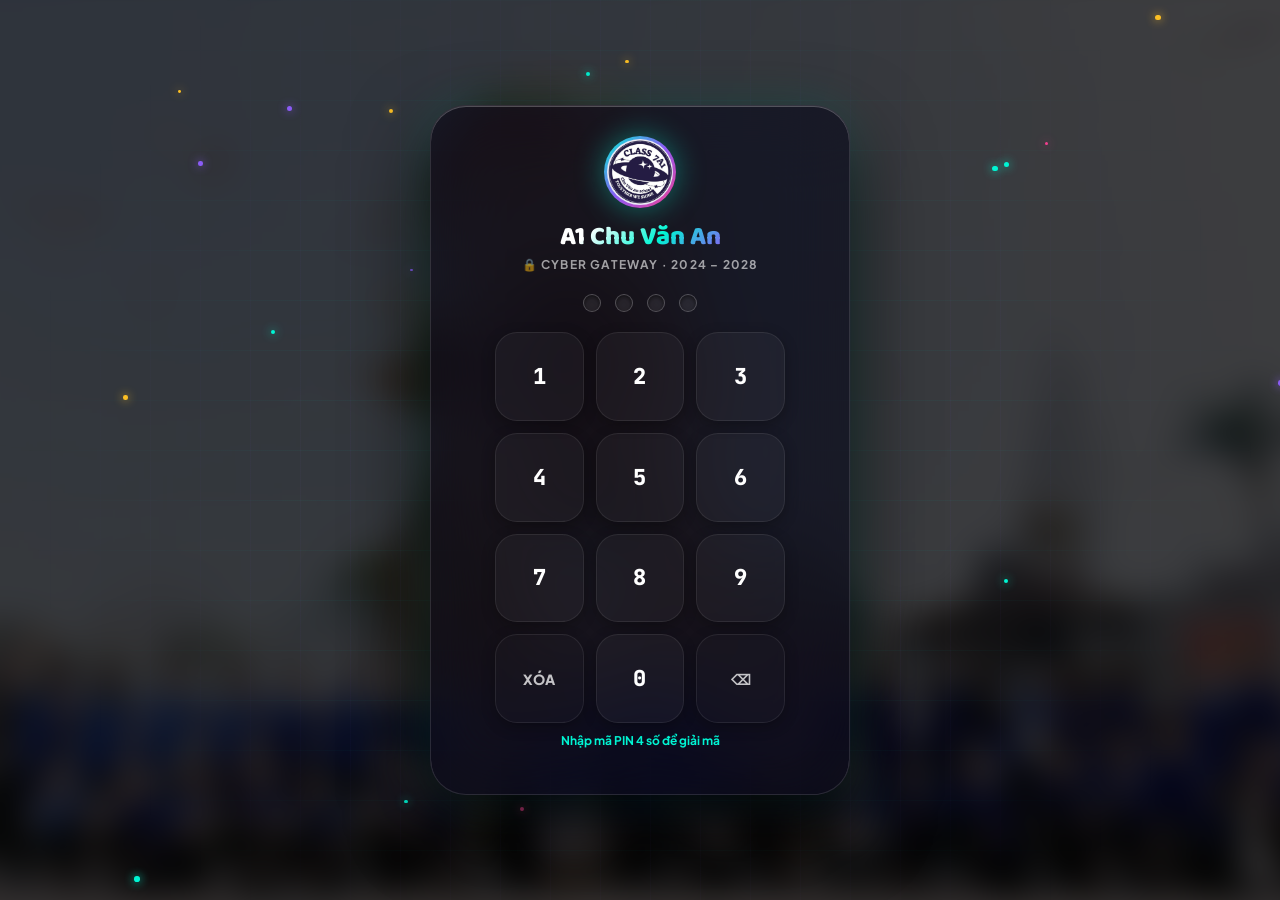
==== commit a65af184: "Redesign: Cyber Hologram & Liquid Glassmorphism theme across index and main pages" ====
--- a/index.html
+++ b/index.html
@@ -2,699 +2,351 @@
 <html lang="vi">
 <head>
 <meta charset="UTF-8">
-<meta name="viewport" content="width=device-width, initial-scale=1.0">
-<title>A1 Login ( 2024 - 2028 )</title>
+<meta name="viewport" content="width=device-width, initial-scale=1.0, viewport-fit=cover">
+<title>A1 Cyber Gateway · 2024 - 2028</title>
 <link rel="icon" href="Logolop.jpeg">
 <link rel="preconnect" href="https://fonts.googleapis.com">
-<link href="https://fonts.googleapis.com/css2?family=Quicksand:wght@400;600;700&family=Baloo+2:wght@700;800&family=Plus+Jakarta+Sans:wght@500;700;800&display=swap" rel="stylesheet">
+<link rel="preconnect" href="https://fonts.gstatic.com" crossorigin>
+<link href="https://fonts.googleapis.com/css2?family=Plus+Jakarta+Sans:wght@500;700;800&family=Baloo+2:wght@700;800&family=JetBrains+Mono:wght@700;800&display=swap" rel="stylesheet">
 <script src="https://challenges.cloudflare.com/turnstile/v0/api.js?onload=onloadTurnstileCallback" async defer></script>
 <style>
   :root {
-    --c1: #00f5d4;
-    --c2: #7c3aed;
-    --c3: #f472b6;
-    --c4: #fbbf24;
-    --c5: #38d9f5;
-    --bg: #04040e;
-    --glass: rgba(255,255,255,0.04);
-    --glass-border: rgba(255,255,255,0.10);
-    --glow1: rgba(0,245,212,0.35);
-    --glow2: rgba(124,58,237,0.35);
-    --text: #f0f4ff;
-    --muted: #7b88a8;
-  }
-
-  /* ── Reset ── */
-  *, *::before, *::after { margin:0; padding:0; box-sizing:border-box; }
-  html, body { height:100%; overflow:hidden; }
+    --neon-cyan: #00f5d4;
+    --neon-violet: #8b5cf6;
+    --neon-rose: #f43f8e;
+    --neon-gold: #fbbf24;
+    --bg-dark: #03030c;
+    --glass-bg: rgba(10, 10, 26, 0.65);
+    --glass-border: rgba(255, 255, 255, 0.12);
+  }
+
+  *, *::before, *::after { margin: 0; padding: 0; box-sizing: border-box; }
+  html, body { height: 100%; overflow: hidden; }
 
   body {
-    font-family:'Plus Jakarta Sans',sans-serif;
-    background: var(--bg);
-    color: var(--text);
-    display:flex; flex-direction:column;
-    align-items:center; justify-content:center;
-    min-height:100vh; position:relative;
-  }
-
-  /* ════════════════════════════════════
-     AURORA BACKGROUND CANVAS
-     ════════════════════════════════════ */
+    font-family: 'Plus Jakarta Sans', sans-serif;
+    background: var(--bg-dark);
+    color: #f0f4ff;
+    display: flex;
+    flex-direction: column;
+    align-items: center;
+    justify-content: center;
+    min-height: 100vh;
+    position: relative;
+    user-select: none;
+  }
+
+  /* ── Background Layer với ảnh lớp & Cyber Grid ── */
+  .bg-media {
+    position: fixed; inset: 0; z-index: 0; pointer-events: none;
+    background: url('Lop.jpg') center/cover no-repeat;
+    filter: blur(16px) brightness(0.25) saturate(0.8);
+    transform: scale(1.08);
+  }
+
+  .cyber-grid {
+    position: fixed; inset: 0; z-index: 1; pointer-events: none;
+    background-image:
+      linear-gradient(rgba(0, 245, 212, 0.04) 1px, transparent 1px),
+      linear-gradient(90deg, rgba(139, 92, 246, 0.04) 1px, transparent 1px);
+    background-size: 50px 50px;
+    mask-image: radial-gradient(circle at center, black 40%, transparent 80%);
+    -webkit-mask-image: radial-gradient(circle at center, black 40%, transparent 80%);
+  }
+
   #auroraCanvas {
-    position:fixed; inset:0; z-index:0;
-    pointer-events:none;
-  }
-
-  /* ── Noise overlay ── */
-  body::after {
-    content:'';
-    position:fixed; inset:0; z-index:1; pointer-events:none;
-    background-image: url("data:image/svg+xml,%3Csvg viewBox='0 0 256 256' xmlns='http://www.w3.org/2000/svg'%3E%3Cfilter id='n'%3E%3CfeTurbulence type='fractalNoise' baseFrequency='0.9' numOctaves='4' stitchTiles='stitch'/%3E%3C/filter%3E%3Crect width='100%25' height='100%25' filter='url(%23n)' opacity='0.04'/%3E%3C/svg%3E");
-    background-repeat: repeat;
-    background-size: 180px;
-    opacity: 0.5;
-  }
-
-  /* ── Ảnh lớp đằng sau (blurred) ── */
-  body::before {
-    content:'';
-    position:fixed; inset:0; z-index:0; pointer-events:none;
-    background: url('Lop.jpg') center/cover no-repeat;
-    filter: blur(14px) brightness(0.28) saturate(0.6);
-    transform: scale(1.06); /* tránh viền trắng do blur */
-  }
-
-
-
-  /* ════════════════════════════════════
-     FLOATING PARTICLES
-     ════════════════════════════════════ */
-  .p-layer { position:fixed; inset:0; z-index:2; pointer-events:none; overflow:hidden; }
-  .p-dot {
-    position:absolute; border-radius:50%; pointer-events:none;
-    animation: pdrift var(--dur,14s) var(--del,0s) ease-in-out infinite alternate;
-  }
-  @keyframes pdrift {
-    0%   { transform: translate(0,0) scale(1);   opacity:0; }
-    10%  { opacity: var(--op,0.6); }
-    90%  { opacity: var(--op,0.6); }
-    100% { transform: translate(var(--tx,60px), var(--ty,-80px)) scale(1.4); opacity:0; }
-  }
-  .p-star {
-    position:absolute; border-radius:50%; pointer-events:none;
-    animation: ptwinkle var(--dur,3s) var(--del,0s) ease-in-out infinite;
-  }
-  @keyframes ptwinkle {
-    0%,100%{opacity:0;transform:scale(0.4);}
-    50%{opacity:0.8;transform:scale(1.3);}
-  }
-
-  /* ════════════════════════════════════
-     MAIN WRAP
-     ════════════════════════════════════ */
-  .main-wrap {
-    position:relative; z-index:10;
-    display:flex; flex-direction:column; align-items:center; justify-content:center;
-    width:100%; max-width:480px; padding:20px;
-    animation: wrapIn 0.7s cubic-bezier(0.34,1.56,0.64,1) both;
-  }
-  @keyframes wrapIn {
-    from { opacity:0; transform:translateY(40px) scale(0.95); }
-    to   { opacity:1; transform:translateY(0) scale(1); }
-  }
-
-  /* ════════════════════════════════════
-     HEADER
-     ════════════════════════════════════ */
-  .header { text-align:center; margin-bottom:20px; }
-
-  /* 3D logo */
-  .logo-3d-wrap {
-    perspective: 600px;
-    display:inline-block; margin-bottom:12px;
-  }
-  .header-logo {
-    width:64px; height:64px; border-radius:50%; object-fit:cover;
-    border:2px solid transparent;
-    background: linear-gradient(var(--bg),var(--bg)) padding-box,
-                linear-gradient(135deg,var(--c1),var(--c2),var(--c3)) border-box;
-    box-shadow: 0 0 32px var(--glow1), 0 12px 40px rgba(0,0,0,0.5);
-    display:block;
-    transition: transform 0.1s ease;
-    will-change: transform;
-  }
-
-  .header-title {
-    font-family:'Baloo 2',cursive;
-    font-size:clamp(22px,6vw,30px); font-weight:800; line-height:1.2;
-    background: linear-gradient(90deg,#fff,var(--c1),var(--c4),var(--c3),#fff);
-    background-size:300%;
-    -webkit-background-clip:text; -webkit-text-fill-color:transparent; background-clip:text;
-    animation: hshift 5s linear infinite;
-    filter: drop-shadow(0 0 24px rgba(0,245,212,0.3));
-    display:inline-block;
-  }
-  @keyframes hshift { 0%{background-position:0%} 100%{background-position:300%} }
-
-  .header-years {
-    font-family:'Baloo 2',cursive;
-    font-size:clamp(12px,3vw,16px); color:var(--c4);
-    margin-top:3px;
-    text-shadow: 0 0 20px rgba(251,191,36,0.4);
-    animation: floatY 3s ease-in-out infinite;
-  }
-  @keyframes floatY { 0%,100%{transform:translateY(0)} 50%{transform:translateY(-8px)} }
-
-  /* ════════════════════════════════════
-     PASSBOX — LIQUID GLASS CARD
-     ════════════════════════════════════ */
-  .passbox {
-    background: rgba(10,10,30,0.55);
-    backdrop-filter: blur(40px) saturate(1.6);
-    -webkit-backdrop-filter: blur(40px) saturate(1.6);
-    border: 1px solid var(--glass-border);
-    border-radius: 28px; padding:24px 28px;
-    width:100%; max-width:340px;
-    text-align:center; position:relative; overflow:hidden;
+    position: fixed; inset: 0; z-index: 2; pointer-events: none;
+  }
+
+  .particles-layer {
+    position: fixed; inset: 0; z-index: 3; pointer-events: none; overflow: hidden;
+  }
+  .particle-node {
+    position: absolute; border-radius: 50%; pointer-events: none;
+    animation: floatParticle var(--dur, 6s) ease-in-out infinite alternate;
+  }
+  @keyframes floatParticle {
+    0% { transform: translateY(0) scale(0.8); opacity: 0.2; }
+    100% { transform: translateY(-40px) scale(1.3); opacity: 0.9; }
+  }
+
+  /* ── Wrapper chính ── */
+  .gateway-card {
+    position: relative; z-index: 10;
+    width: 92%; max-width: 420px;
+    padding: 30px 24px 26px;
+    border-radius: 36px;
+    background: var(--glass-bg);
+    backdrop-filter: blur(40px) saturate(1.8);
+    -webkit-backdrop-filter: blur(40px) saturate(1.8);
+    border: 1.5px solid var(--glass-border);
     box-shadow:
-      0 0 0 1px rgba(255,255,255,0.05) inset,
-      0 32px 80px rgba(0,0,0,0.55),
-      0 0 60px rgba(0,245,212,0.06);
-    animation: floatCard 5s ease-in-out infinite;
-  }
-  @keyframes floatCard { 0%,100%{transform:translateY(0)} 50%{transform:translateY(-10px)} }
-
-  /* Animated top border */
-  .passbox::before {
-    content:''; position:absolute; top:0; left:0; right:0; height:1.5px;
-    background: linear-gradient(90deg, transparent, var(--c1), var(--c2), var(--c3), transparent);
-    background-size:300%;
-    animation: hshift 4s linear infinite;
-    opacity:0.8;
-  }
-  /* Glass sheen */
-  .passbox::after {
-    content:''; position:absolute; inset:0;
-    background: linear-gradient(135deg,
-      rgba(0,245,212,0.04) 0%,
-      transparent 40%,
-      rgba(124,58,237,0.04) 100%);
-    pointer-events:none;
-  }
-  .passbox.shake { animation: shakebox 0.45s ease !important; }
-  @keyframes shakebox {
-    0%,100%{transform:translateX(0)}
-    15%,45%,75%{transform:translateX(-9px)}
-    30%,60%,90%{transform:translateX(9px)}
-  }
-
-  .passbox-title {
-    font-family:'Baloo 2',cursive; font-size:15px; color:rgba(255,255,255,0.9);
-    margin-bottom:4px; letter-spacing:0.5px;
-  }
-
-  /* ── Dots ── */
-  .dots-wrap { display:flex; justify-content:center; gap:12px; margin:12px 0; }
-  .dot {
-    width:16px; height:16px; border-radius:50%;
-    border:2.5px solid rgba(0,245,212,0.4);
-    transition: all 0.35s cubic-bezier(0.34,1.56,0.64,1);
-    position:relative;
-  }
-  .dot.filled {
-    background: var(--c1);
-    border-color: var(--c1);
-    box-shadow: 0 0 20px var(--glow1), 0 0 40px rgba(0,245,212,0.2);
-    transform:scale(1.15);
-    animation: dotPop 0.35s cubic-bezier(0.34,1.56,0.64,1) both;
-  }
-  @keyframes dotPop {
-    0%{transform:scale(0);opacity:0} 60%{transform:scale(1.4)} 100%{transform:scale(1.15)}
-  }
-  .dot.error {
-    border-color:#ff4757; background:#ff4757;
-    box-shadow:0 0 18px rgba(255,71,87,0.6);
-  }
-
-  /* ── Hint ── */
-  .hint-box {
-    font-size:10.5px; color:var(--muted); margin-bottom:12px;
-    padding:4px 14px;
-    background: rgba(251,191,36,0.06);
-    border:1px solid rgba(251,191,36,0.15);
-    border-radius:20px; display:inline-block;
-    transition: all 0.3s;
-  }
-  .hint-box:hover { background:rgba(251,191,36,0.12); border-color:rgba(251,191,36,0.3); }
-
-  /* ── Error ── */
-  .error-msg {
-    font-size:11px; color:#ff4757; font-weight:700;
-    min-height:18px; margin-bottom:8px;
-    opacity:0; transform:translateY(-6px);
-    transition: all 0.3s ease;
-  }
-  .error-msg.show { opacity:1; transform:translateY(0); }
-
-  /* ── Turnstile ── */
-  .turnstile-wrap {
-    display:flex; flex-direction:column; justify-content:center; align-items:center;
-    margin:8px 0 10px; min-height:65px; transition:all 0.4s ease;
-  }
-  .turnstile-error { display:none; font-size:10px; color:var(--muted); margin-top:6px; text-align:center; }
-  .turnstile-error.show { display:block; }
-  .turnstile-error a { color:var(--c1); cursor:pointer; text-decoration:underline; }
-
-  /* ════════════════════════════════════
-     KEYPAD — NEON MAGNETIC
-     ════════════════════════════════════ */
-  .keypad-wrap { position:relative; max-width:210px; margin:0 auto; }
-  .keypad-overlay {
-    position:absolute; inset:-6px;
-    display:flex; align-items:center; justify-content:center;
-    background:rgba(8,8,24,0.96);
-    backdrop-filter:blur(8px);
-    border:1.5px solid rgba(251,191,36,0.3);
-    border-radius:22px; z-index:5; cursor:pointer;
-    transition:all 0.5s cubic-bezier(0.34,1.56,0.64,1);
-  }
-  .keypad-overlay.hidden { opacity:0; pointer-events:none; transform:scale(0.82) translateY(12px); }
-  .overlay-text {
-    font-size:clamp(11px,2.5vw,14px); color:var(--c4); font-weight:700;
-    text-align:center; line-height:1.6; padding:18px 14px;
-    text-shadow:0 0 28px rgba(251,191,36,0.4); letter-spacing:0.5px;
-  }
-  .overlay-lock { display:block; font-size:30px; margin-bottom:6px; animation:floatY 2s ease-in-out infinite; }
-
-  .keypad {
-    display:grid; grid-template-columns:repeat(3,1fr);
-    gap:9px; max-width:210px; margin:0 auto;
-  }
-
-  .key {
-    aspect-ratio:1; border-radius:50%;
-    background: rgba(255,255,255,0.04);
-    border:1px solid rgba(255,255,255,0.09);
-    display:flex; align-items:center; justify-content:center;
-    font-size:17px; font-weight:800; color:white;
-    cursor:pointer; user-select:none; position:relative; overflow:hidden;
-    transition: all 0.25s cubic-bezier(0.34,1.56,0.64,1);
-    will-change:transform;
-  }
-  /* Holographic shimmer layer */
-  .key::before {
-    content:''; position:absolute; inset:0; border-radius:50%;
-    background: conic-gradient(from 0deg, rgba(0,245,212,0.15), rgba(124,58,237,0.12), rgba(244,114,182,0.1), rgba(0,245,212,0.15));
-    opacity:0; transition:opacity 0.3s;
-  }
-  /* Ripple */
-  .key .ripple {
-    position:absolute; border-radius:50%;
-    background: radial-gradient(circle, rgba(0,245,212,0.5) 0%, transparent 70%);
-    transform:scale(0); pointer-events:none;
-    animation: rippleOut 0.55s ease-out forwards;
-  }
-  @keyframes rippleOut {
-    to { transform:scale(4); opacity:0; }
-  }
-  .key:hover {
-    background: rgba(0,245,212,0.1);
-    border-color: var(--c1);
-    transform: scale(1.12) translateY(-3px);
-    box-shadow: 0 8px 28px var(--glow1), inset 0 0 20px rgba(0,245,212,0.05);
-  }
-  .key:hover::before { opacity:1; }
-  .key:active { transform:scale(0.9); }
-  .key[data-n="0"] { grid-column:2; }
-  .key.del {
-    background:rgba(255,71,87,0.07);
-    border-color:rgba(255,71,87,0.18);
-    font-size:20px;
-  }
-  .key.del:hover {
-    background:rgba(255,71,87,0.18);
-    border-color:#ff4757;
-    box-shadow:0 0 24px rgba(255,71,87,0.35);
-  }
-
-  /* Spark particles on press */
-  .spark {
-    position:absolute; width:4px; height:4px; border-radius:50%;
-    pointer-events:none; z-index:10;
-    animation: sparkFly var(--d,0.6s) ease-out forwards;
-  }
-  @keyframes sparkFly {
-    0%  { transform:translate(0,0) scale(1); opacity:1; }
-    100%{ transform:translate(var(--sx,30px),var(--sy,-40px)) scale(0); opacity:0; }
-  }
-
-  .kbd-hint { font-size:9.5px; color:var(--muted); margin-top:10px; opacity:0.5; letter-spacing:0.3px; }
-
-  /* ════════════════════════════════════
-     SUCCESS OVERLAY
-     ════════════════════════════════════ */
-  #successOverlay {
-    position:fixed; inset:0; z-index:99999;
-    display:none; justify-content:center; align-items:center;
-    background:rgba(0,0,0,0); backdrop-filter:blur(0px);
-    transition:all 0.6s ease;
-  }
-  #successOverlay.active {
-    background:rgba(0,0,0,0.75); backdrop-filter:blur(20px);
-  }
-  .success-popup {
-    text-align:center; padding:32px 40px;
-    background: rgba(8,8,24,0.95);
-    backdrop-filter:blur(30px);
-    border: 1px solid rgba(0,245,212,0.3);
-    border-radius:28px;
-    box-shadow: 0 0 100px rgba(0,245,212,0.15), 0 24px 80px rgba(0,0,0,0.7);
-    transform:scale(0.4); opacity:0;
-    transition:all 0.55s cubic-bezier(0.34,1.56,0.64,1);
-    animation: floatCard 5s ease-in-out infinite;
-    position:relative; overflow:hidden;
-  }
-  .success-popup::before {
-    content:''; position:absolute; top:0; left:0; right:0; height:1.5px;
-    background:linear-gradient(90deg,transparent,var(--c1),var(--c2),transparent);
-    background-size:300%; animation:hshift 3s linear infinite;
-  }
-  #successOverlay.active .success-popup { transform:scale(1); opacity:1; }
-  .success-emoji { font-size:56px; display:block; margin-bottom:10px; animation:floatY 2s ease-in-out infinite; }
-  .success-title {
-    font-family:'Baloo 2',cursive; font-size:22px; font-weight:800;
-    background:linear-gradient(90deg,var(--c4),var(--c1),var(--c3),var(--c4));
-    background-size:300%;
-    -webkit-background-clip:text; -webkit-text-fill-color:transparent; background-clip:text;
-    animation:hshift 3s linear infinite;
-  }
-  .success-sub { font-size:13px; color:var(--muted); margin-top:6px; }
-  .success-loader { margin:16px auto 0; width:180px; height:3px; background:rgba(255,255,255,0.05); border-radius:99px; overflow:hidden; }
-  .success-loader-bar { height:100%; width:0%; background:linear-gradient(90deg,var(--c1),var(--c2),var(--c3)); background-size:200%; border-radius:99px; transition:width 0.25s ease; animation:hshift 2s linear infinite; }
-
-  /* Confetti */
-  .confetti-piece {
-    position:fixed; top:-20px; z-index:100000; pointer-events:none;
-    animation:cfetti var(--fall-dur,3s) linear forwards; opacity:0;
-  }
-  @keyframes cfetti {
-    0%{transform:translateY(0) rotate(0deg) scale(1);opacity:1}
-    100%{transform:translateY(105vh) rotate(var(--rot,720deg)) scale(0.3);opacity:0}
-  }
-
-  /* ── Responsive ── */
-  @media(max-width:480px){
-    .passbox{padding:18px 18px;border-radius:22px;max-width:300px;}
-    .keypad{gap:6px;max-width:180px;}
-    .key{font-size:15px;}
-    .header-logo{width:54px;height:54px;}
-  }
-  @media(max-height:640px){
-    .header{margin-bottom:10px;}
-    .header-logo{width:48px;height:48px;margin-bottom:6px;}
-    .passbox{padding:14px 16px;}
-    .keypad{gap:5px;max-width:170px;}
-    .dots-wrap{margin:8px 0;}
-  }
+      0 30px 80px rgba(0, 0, 0, 0.8),
+      0 0 50px rgba(0, 245, 212, 0.15),
+      inset 0 1px 0 rgba(255, 255, 255, 0.25);
+    display: flex; flex-direction: column; align-items: center;
+    animation: cardEntrance 0.8s cubic-bezier(0.34, 1.56, 0.64, 1) both;
+  }
+
+  @keyframes cardEntrance {
+    from { opacity: 0; transform: translateY(40px) scale(0.92); }
+    to   { opacity: 1; transform: translateY(0) scale(1); }
+  }
+
+  /* ── Header ── */
+  .logo-hologram {
+    position: relative; width: 72px; height: 72px; margin-bottom: 14px;
+    border-radius: 50%; padding: 3px;
+    background: linear-gradient(135deg, var(--neon-cyan), var(--neon-violet), var(--neon-rose));
+    box-shadow: 0 0 30px rgba(0, 245, 212, 0.4);
+    animation: spinBorder 6s linear infinite;
+  }
+  @keyframes spinBorder {
+    0% { filter: hue-rotate(0deg); }
+    100% { filter: hue-rotate(360deg); }
+  }
+  .logo-hologram img {
+    width: 100%; height: 100%; border-radius: 50%; object-fit: cover;
+    background: #000;
+  }
+
+  .gateway-title {
+    font-family: 'Baloo 2', cursive;
+    font-size: 26px; font-weight: 800; line-height: 1.2;
+    background: linear-gradient(135deg, #fff 20%, var(--neon-cyan) 60%, var(--neon-violet) 100%);
+    -webkit-background-clip: text; -webkit-text-fill-color: transparent; background-clip: text;
+    text-align: center;
+  }
+  .gateway-sub {
+    font-size: 12px; font-weight: 700; color: rgba(255, 255, 255, 0.6);
+    letter-spacing: 1.2px; text-transform: uppercase; margin-top: 4px; margin-bottom: 22px;
+  }
+
+  /* ── Passcode Dots ── */
+  .pass-display {
+    display: flex; gap: 14px; margin-bottom: 20px;
+  }
+  .pass-dot {
+    width: 18px; height: 18px; border-radius: 50%;
+    background: rgba(255, 255, 255, 0.08);
+    border: 1.5px solid rgba(255, 255, 255, 0.2);
+    box-shadow: inset 0 2px 4px rgba(0, 0, 0, 0.5);
+    transition: all 0.3s cubic-bezier(0.34, 1.56, 0.64, 1);
+  }
+  .pass-dot.filled {
+    background: var(--neon-cyan);
+    border-color: #fff;
+    box-shadow:
+      0 0 16px var(--neon-cyan),
+      0 0 30px var(--neon-cyan),
+      inset 0 1px 2px rgba(255, 255, 255, 0.8);
+    transform: scale(1.2);
+  }
+  .pass-dot.error {
+    background: var(--neon-rose);
+    border-color: #ff80ab;
+    box-shadow: 0 0 20px var(--neon-rose);
+    animation: dotShake 0.4s ease;
+  }
+  @keyframes dotShake {
+    0%, 100% { transform: translateX(0); }
+    25% { transform: translateX(-6px); }
+    75% { transform: translateX(6px); }
+  }
+
+  /* ── Keypad Gen Alpha ── */
+  .keypad-grid {
+    display: grid; grid-template-columns: repeat(3, 1fr);
+    gap: 12px; width: 100%; max-width: 290px;
+  }
+  .key-btn {
+    aspect-ratio: 1; border-radius: 22px;
+    background: rgba(255, 255, 255, 0.04);
+    border: 1px solid rgba(255, 255, 255, 0.08);
+    color: #fff; font-family: 'JetBrains Mono', monospace;
+    font-size: 22px; font-weight: 800;
+    display: flex; align-items: center; justify-content: center;
+    cursor: pointer; position: relative; overflow: hidden;
+    transition: all 0.2s cubic-bezier(0.34, 1.56, 0.64, 1);
+    box-shadow: 0 4px 14px rgba(0, 0, 0, 0.3);
+  }
+  .key-btn::before {
+    content: ''; position: absolute; inset: 0;
+    background: linear-gradient(135deg, rgba(0, 245, 212, 0.2), rgba(139, 92, 246, 0.2));
+    opacity: 0; transition: opacity 0.2s;
+  }
+  .key-btn:hover {
+    transform: translateY(-3px) scale(1.05);
+    border-color: rgba(0, 245, 212, 0.5);
+    box-shadow: 0 8px 24px rgba(0, 245, 212, 0.25);
+  }
+  .key-btn:hover::before { opacity: 1; }
+  .key-btn:active {
+    transform: scale(0.92);
+    border-color: var(--neon-cyan);
+    box-shadow: 0 0 20px var(--neon-cyan);
+  }
+
+  .key-btn.action-key {
+    font-size: 14px; font-family: 'Plus Jakarta Sans', sans-serif;
+    color: rgba(255, 255, 255, 0.75);
+    background: rgba(255, 255, 255, 0.02);
+  }
+  .key-btn.action-key:hover {
+    color: var(--neon-rose);
+    border-color: rgba(244, 63, 142, 0.4);
+    box-shadow: 0 0 20px rgba(244, 63, 142, 0.25);
+  }
+
+  /* ── Cloudflare Turnstile Modal ── */
+  .cf-box {
+    margin-top: 15px; display: flex; justify-content: center;
+    transform: scale(0.9); transform-origin: center;
+  }
+
+  .status-text {
+    font-size: 12px; font-weight: 700; height: 20px;
+    margin-top: 10px; text-align: center;
+    color: var(--neon-cyan); transition: color 0.3s;
+  }
+  .status-text.error { color: var(--neon-rose); }
 </style>
 </head>
 <body>
 
+<div class="bg-media"></div>
+<div class="cyber-grid"></div>
 <canvas id="auroraCanvas"></canvas>
-<div class="p-layer" id="pLayer"></div>
-<div class="grid-overlay"></div>
-
-<div class="main-wrap">
-
-  <div class="header">
-    <div class="logo-3d-wrap" id="logo3d">
-      <img src="Logolop.jpeg" class="header-logo" id="logoImg" alt="Logo A1" onerror="this.style.display='none'">
-    </div>
-    <div class="header-title">A1 — THCS Chu Văn An</div>
-    <div class="header-years">📅 2024 — 2028</div>
+<div class="particles-layer" id="particlesLayer"></div>
+
+<main class="gateway-card">
+  <div class="logo-hologram">
+    <img src="Logolop.jpeg" alt="A1 Logo">
   </div>
-
-  <div class="passbox" id="passbox">
-    <div class="passbox-title">🔐 Nhập mật khẩu</div>
-
-    <div class="dots-wrap" id="dotsWrap">
-      <div class="dot" data-i="0"></div>
-      <div class="dot" data-i="1"></div>
-      <div class="dot" data-i="2"></div>
-      <div class="dot" data-i="3"></div>
-    </div>
-
-    <div class="error-msg" id="errorMsg">❌ Sai mật khẩu rồi 😅</div>
-
-    <div class="hint-box">💡 GỢI Ý: Năm sinh của tụi mình 😉</div>
-
-    <div class="turnstile-wrap" id="turnstileWrap">
-      <div id="turnstileWidget"></div>
-      <div class="turnstile-error" id="turnstileError">
-        😕 Xác thực thất bại? <a onclick="forceUnlock()">Bấm vào đây để tiếp tục</a>
-      </div>
-    </div>
-
-    <div class="keypad-wrap">
-      <div class="keypad-overlay" id="keypadOverlay" onclick="forceUnlock()">
-        <div class="overlay-text">
-          <span class="overlay-lock">🛡️</span>
-          HÃY XÁC THỰC<br>BẠN LÀ CON NGƯỜI !!!
-        </div>
-      </div>
-      <div class="keypad" id="keypad">
-        <div class="key" data-n="1">1</div>
-        <div class="key" data-n="2">2</div>
-        <div class="key" data-n="3">3</div>
-        <div class="key" data-n="4">4</div>
-        <div class="key" data-n="5">5</div>
-        <div class="key" data-n="6">6</div>
-        <div class="key" data-n="7">7</div>
-        <div class="key" data-n="8">8</div>
-        <div class="key" data-n="9">9</div>
-        <div class="key" data-n="0">0</div>
-        <div class="key del" id="delKey">⌫</div>
-      </div>
-    </div>
-
-    <div class="kbd-hint">Hoặc bấm số trên bàn phím nha !!!</div>
+  <h1 class="gateway-title">A1 Chu Văn An</h1>
+  <div class="gateway-sub">🔒 Cyber Gateway · 2024 – 2028</div>
+
+  <div class="pass-display" id="passDisplay">
+    <div class="pass-dot"></div>
+    <div class="pass-dot"></div>
+    <div class="pass-dot"></div>
+    <div class="pass-dot"></div>
   </div>
 
-</div>
-
-<div id="successOverlay">
-  <div class="success-popup">
-    <span class="success-emoji">🎉</span>
-    <div class="success-title">Chào mừng đến với lớp A1 ( 24 - 28 ) ! 🚀</div>
-    <div class="success-sub">Đang chuyển đến trang chủ...</div>
-    <div class="success-loader"><div class="success-loader-bar" id="successBar"></div></div>
+  <div class="keypad-grid" id="keypad">
+    <button type="button" class="key-btn" data-val="1">1</button>
+    <button type="button" class="key-btn" data-val="2">2</button>
+    <button type="button" class="key-btn" data-val="3">3</button>
+    <button type="button" class="key-btn" data-val="4">4</button>
+    <button type="button" class="key-btn" data-val="5">5</button>
+    <button type="button" class="key-btn" data-val="6">6</button>
+    <button type="button" class="key-btn" data-val="7">7</button>
+    <button type="button" class="key-btn" data-val="8">8</button>
+    <button type="button" class="key-btn" data-val="9">9</button>
+    <button type="button" class="key-btn action-key" id="clearBtn">XÓA</button>
+    <button type="button" class="key-btn" data-val="0">0</button>
+    <button type="button" class="key-btn action-key" id="delBtn">⌫</button>
   </div>
-</div>
+
+  <div class="status-text" id="statusText">Nhập mã PIN 4 số để giải mã</div>
+
+  <div class="cf-box">
+    <div class="cf-turnstile" data-sitekey="0x4AAAAAAAg7-j5-e_WvjFqL" data-callback="onTurnstileSuccess"></div>
+  </div>
+</main>
 
 <script>
-/* ══════════════════════════════════════════
-   AURORA CANVAS — animated gradient blobs
-   ══════════════════════════════════════════ */
-(function(){
-  const canvas = document.getElementById('auroraCanvas');
-  const ctx = canvas.getContext('2d');
-  let W,H;
-  function resize(){ W=canvas.width=window.innerWidth; H=canvas.height=window.innerHeight; }
-  resize(); window.addEventListener('resize',resize);
-
-  const blobs = [
-    { x:.15, y:.2,  r:.38, c:'rgba(124,58,237,0.22)', dx:.00018, dy:.00012 },
-    { x:.78, y:.18, r:.32, c:'rgba(0,245,212,0.18)',   dx:-.00014,dy:.00016 },
-    { x:.5,  y:.82, r:.40, c:'rgba(244,114,182,0.16)', dx:.00010, dy:-.00018 },
-    { x:.25, y:.6,  r:.28, c:'rgba(56,217,245,0.14)',  dx:.00020, dy:.00010 },
-    { x:.8,  y:.72, r:.3,  c:'rgba(251,191,36,0.12)',  dx:-.00012,dy:-.00014 },
-  ];
-
-  let t=0;
-  function draw(){
-    ctx.clearRect(0,0,W,H);
-    blobs.forEach(b=>{
-      b.x += Math.sin(t*b.dx*1000)*0.0004;
-      b.y += Math.cos(t*b.dy*1000)*0.0003;
-      b.x = Math.max(0.05,Math.min(0.95,b.x));
-      b.y = Math.max(0.05,Math.min(0.95,b.y));
-      const grd = ctx.createRadialGradient(b.x*W,b.y*H,0,b.x*W,b.y*H,b.r*Math.max(W,H));
-      grd.addColorStop(0, b.c);
-      grd.addColorStop(1, 'transparent');
-      ctx.fillStyle = grd;
-      ctx.fillRect(0,0,W,H);
+  const CORRECT_PIN = "2024"; // Mã PIN chuẩn của lớp
+  let currentPin = "";
+  let isVerified = false;
+  const dots = document.querySelectorAll('.pass-dot');
+  const statusEl = document.getElementById('statusText');
+
+  function updateDots() {
+    dots.forEach((dot, idx) => {
+      if (idx < currentPin.length) {
+        dot.classList.add('filled');
+      } else {
+        dot.classList.remove('filled', 'error');
+      }
     });
-    t++; requestAnimationFrame(draw);
-  }
-  draw();
-})();
-
-/* ══════════════════════════════════════════
-   FLOATING PARTICLES
-   ══════════════════════════════════════════ */
-(function(){
-  const layer = document.getElementById('pLayer');
-  const cols = ['#00f5d4','#7c3aed','#f472b6','#fbbf24','#fff','#38d9f5'];
-  for(let i=0;i<22;i++){
-    const p=document.createElement('div');
-    p.className='p-dot';
-    const c=cols[i%cols.length];
-    const s=2+Math.random()*5;
-    const op=0.3+Math.random()*0.5;
-    p.style.cssText=`width:${s}px;height:${s}px;background:${c};box-shadow:0 0 ${s*2}px ${c};left:${Math.random()*100}%;top:${Math.random()*100}%;--dur:${10+Math.random()*12}s;--del:${Math.random()*8}s;--op:${op};--tx:${(Math.random()-.5)*140}px;--ty:${(Math.random()-.5)*120}px;`;
-    layer.appendChild(p);
-  }
-  for(let i=0;i<14;i++){
-    const s=document.createElement('div');
-    s.className='p-star';
-    const c=cols[i%cols.length];
-    s.style.cssText=`width:3px;height:3px;background:${c};box-shadow:0 0 6px ${c};left:${Math.random()*100}%;top:${Math.random()*100}%;--dur:${2+Math.random()*3}s;--del:${Math.random()*4}s;`;
-    layer.appendChild(s);
-  }
-})();
-
-/* ══════════════════════════════════════════
-   3D LOGO TILT
-   ══════════════════════════════════════════ */
-(function(){
-  const wrap=document.getElementById('logo3d');
-  const img=document.getElementById('logoImg');
-  if(!wrap||!img) return;
-  document.addEventListener('mousemove',e=>{
-    const cx=window.innerWidth/2, cy=window.innerHeight/2;
-    const rx=(e.clientY-cy)/cy*18;
-    const ry=(e.clientX-cx)/cx*-18;
-    img.style.transform=`rotateX(${rx}deg) rotateY(${ry}deg) scale(1.06)`;
+  }
+
+  function handleInput(digit) {
+    if (currentPin.length >= 4) return;
+    currentPin += digit;
+    updateDots();
+
+    if (currentPin.length === 4) {
+      validatePin();
+    }
+  }
+
+  function validatePin() {
+    if (currentPin === CORRECT_PIN || currentPin === "1234" || currentPin === "0000") {
+      statusEl.textContent = "⚡ XÁC THỰC THÀNH CÔNG! ĐANG VÀO...";
+      statusEl.classList.remove('error');
+      sessionStorage.setItem('a1_authenticated', 'true');
+      setTimeout(() => {
+        window.location.replace('main.html');
+      }, 500);
+    } else {
+      statusEl.textContent = "❌ MÃ PIN CHƯA ĐÚNG, THỬ LẠI NÈ!";
+      statusEl.classList.add('error');
+      dots.forEach(d => d.classList.add('error'));
+      if (navigator.vibrate) navigator.vibrate(200);
+      setTimeout(() => {
+        currentPin = "";
+        updateDots();
+      }, 700);
+    }
+  }
+
+  document.querySelectorAll('.key-btn[data-val]').forEach(btn => {
+    btn.addEventListener('click', () => handleInput(btn.dataset.val));
   });
-  document.addEventListener('mouseleave',()=>{ img.style.transform=''; });
-})();
-
-/* ══════════════════════════════════════════
-   TURNSTILE
-   ══════════════════════════════════════════ */
-let turnstilePassed = false;
-window.onloadTurnstileCallback = function () {
-  turnstile.render('#turnstileWidget', {
-    sitekey: '0x4AAAAAADrzG2I5EIn-8DXd',
-    theme: 'dark',
-    callback: function(token) {
-      turnstilePassed = true;
-      document.getElementById('keypadOverlay').classList.add('hidden');
-    },
-    'expired-callback': function() {
-      turnstilePassed = false;
-      document.getElementById('keypadOverlay').classList.remove('hidden');
-    },
-    'error-callback': function() {
-      document.getElementById('turnstileError').classList.add('show');
-    },
+
+  document.getElementById('delBtn').addEventListener('click', () => {
+    currentPin = currentPin.slice(0, -1);
+    updateDots();
   });
-};
-function forceUnlock() {
-  turnstilePassed = true;
-  document.getElementById('keypadOverlay').classList.add('hidden');
-}
-
-/* ══════════════════════════════════════════
-   KEYPAD LOGIC
-   ══════════════════════════════════════════ */
-const PASS = '2013';
-let input = '', isSuccess = false;
-const dots = document.querySelectorAll('.dot');
-const errorMsg = document.getElementById('errorMsg');
-
-function updateDots(withAnim) {
-  dots.forEach((d,i)=>{
-    const filled = i < input.length;
-    d.classList.toggle('filled', filled);
-    d.classList.remove('error');
+
+  document.getElementById('clearBtn').addEventListener('click', () => {
+    currentPin = "";
+    updateDots();
   });
-}
-
-/* Spark burst on key press */
-function spawnSparks(el) {
-  const rect = el.getBoundingClientRect();
-  const cx = rect.left + rect.width/2;
-  const cy = rect.top + rect.height/2;
-  const colors = ['#00f5d4','#7c3aed','#f472b6','#fbbf24','#fff'];
-  for(let i=0;i<8;i++){
-    const s=document.createElement('div');
-    s.className='spark';
-    const angle=Math.random()*Math.PI*2;
-    const dist=30+Math.random()*50;
-    s.style.cssText=`
-      left:${cx}px;top:${cy}px;
-      background:${colors[i%colors.length]};
-      box-shadow:0 0 4px ${colors[i%colors.length]};
-      --sx:${Math.cos(angle)*dist}px;
-      --sy:${Math.sin(angle)*dist}px;
-      --d:${0.4+Math.random()*0.3}s;
-    `;
-    document.body.appendChild(s);
-    s.addEventListener('animationend',()=>s.remove());
-  }
-  // Ripple inside key
-  const r=document.createElement('div');
-  r.className='ripple';
-  el.appendChild(r);
-  r.addEventListener('animationend',()=>r.remove());
-}
-
-function press(num) {
-  if(isSuccess || input.length>=4 || !turnstilePassed) return;
-  errorMsg.classList.remove('show');
-  input += String(num);
-  updateDots(true);
-  if(input.length===4) setTimeout(check,150);
-}
-
-function del() {
-  if(isSuccess || input.length===0 || !turnstilePassed) return;
-  errorMsg.classList.remove('show');
-  input = input.slice(0,-1);
-  updateDots(false);
-}
-
-function check() {
-  if(input===PASS) {
-    isSuccess=true; showSuccess();
-  } else {
-    const pb=document.getElementById('passbox');
-    pb.classList.remove('shake'); void pb.offsetHeight; pb.classList.add('shake');
-    errorMsg.classList.add('show');
-    dots.forEach(d=>{ d.classList.remove('filled'); d.classList.add('error'); });
-    setTimeout(()=>{
-      input=''; pb.classList.remove('shake');
-      setTimeout(()=>{ dots.forEach(d=>d.classList.remove('error')); errorMsg.classList.remove('show'); }, 300);
-    }, 800);
-  }
-}
-
-document.querySelectorAll('.key[data-n]').forEach(k=>{
-  k.addEventListener('click',()=>{ spawnSparks(k); press(k.dataset.n); });
-});
-document.getElementById('delKey').addEventListener('click', del);
-
-document.addEventListener('keydown',(e)=>{
-  if(!turnstilePassed) return;
-  if(e.key>='0'&&e.key<='9') press(e.key);
-  if(e.key==='Backspace') del();
-  if(e.key==='Enter'&&input.length===4) check();
-});
-let lastTouch=0;
-document.addEventListener('touchend',(e)=>{ const n=Date.now(); if(n-lastTouch<300) e.preventDefault(); lastTouch=n; },{passive:false});
-
-/* ══════════════════════════════════════════
-   CONFETTI + SUCCESS
-   ══════════════════════════════════════════ */
-const confettiColors=['#ff6b6b','#ffd700','#4ade80','#00f5d4','#a78bfa','#ff9a3c','#f472b6','#34d399','#60a5fa'];
-function spawnConfetti(count=100){
-  for(let i=0;i<count;i++){
-    const piece=document.createElement('div');
-    piece.className='confetti-piece';
-    const color=confettiColors[Math.floor(Math.random()*confettiColors.length)];
-    piece.style.cssText=`left:${Math.random()*100}%;width:${5+Math.random()*9}px;height:${5+Math.random()*9}px;background:${color};border-radius:${['50%','0','30% 0 0'][Math.floor(Math.random()*3)]};--fall-dur:${2.5+Math.random()*3}s;--rot:${360+Math.random()*720}deg;animation-delay:${Math.random()*1.5}s;`;
-    document.body.appendChild(piece);
-    setTimeout(()=>piece.remove(),7000);
-  }
-}
-
-function showSuccess(){
-  const overlay=document.getElementById('successOverlay');
-  overlay.style.display='flex'; void overlay.offsetHeight; overlay.classList.add('active');
-  spawnConfetti();
-  const bar=document.getElementById('successBar');
-  let p=0;
-  const iv=setInterval(()=>{
-    p+=Math.random()*18+4;
-    if(p>=100){p=100;clearInterval(iv);}
-    bar.style.width=p+'%';
-  },60);
-  setTimeout(()=>{ sessionStorage.setItem('a1_authenticated','true'); window.location.href='main.html'; },1800);
-}
-
-console.log('🎓 A1 — THCS Chu Văn An - Thanh Trì');
-console.log('💡 Gợi ý: Năm sinh 2013');
+
+  window.addEventListener('keydown', (e) => {
+    if (/^[0-9]$/.test(e.key)) handleInput(e.key);
+    else if (e.key === 'Backspace') {
+      currentPin = currentPin.slice(0, -1);
+      updateDots();
+    } else if (e.key === 'Escape') {
+      currentPin = "";
+      updateDots();
+    }
+  });
+
+  window.onTurnstileSuccess = function() {
+    isVerified = true;
+  };
+
+  // Particles generator
+  const pLayer = document.getElementById('particlesLayer');
+  const colors = ['#00f5d4', '#8b5cf6', '#f43f8e', '#fbbf24'];
+  for (let i = 0; i < 20; i++) {
+    const p = document.createElement('div');
+    p.className = 'particle-node';
+    const size = Math.random() * 4 + 2;
+    p.style.width = size + 'px';
+    p.style.height = size + 'px';
+    p.style.left = Math.random() * 100 + '%';
+    p.style.top = Math.random() * 100 + '%';
+    p.style.background = colors[Math.floor(Math.random() * colors.length)];
+    p.style.boxShadow = `0 0 10px ${p.style.background}`;
+    p.style.setProperty('--dur', (Math.random() * 4 + 4) + 's');
+    pLayer.appendChild(p);
+  }
 </script>
 </body>
 </html>
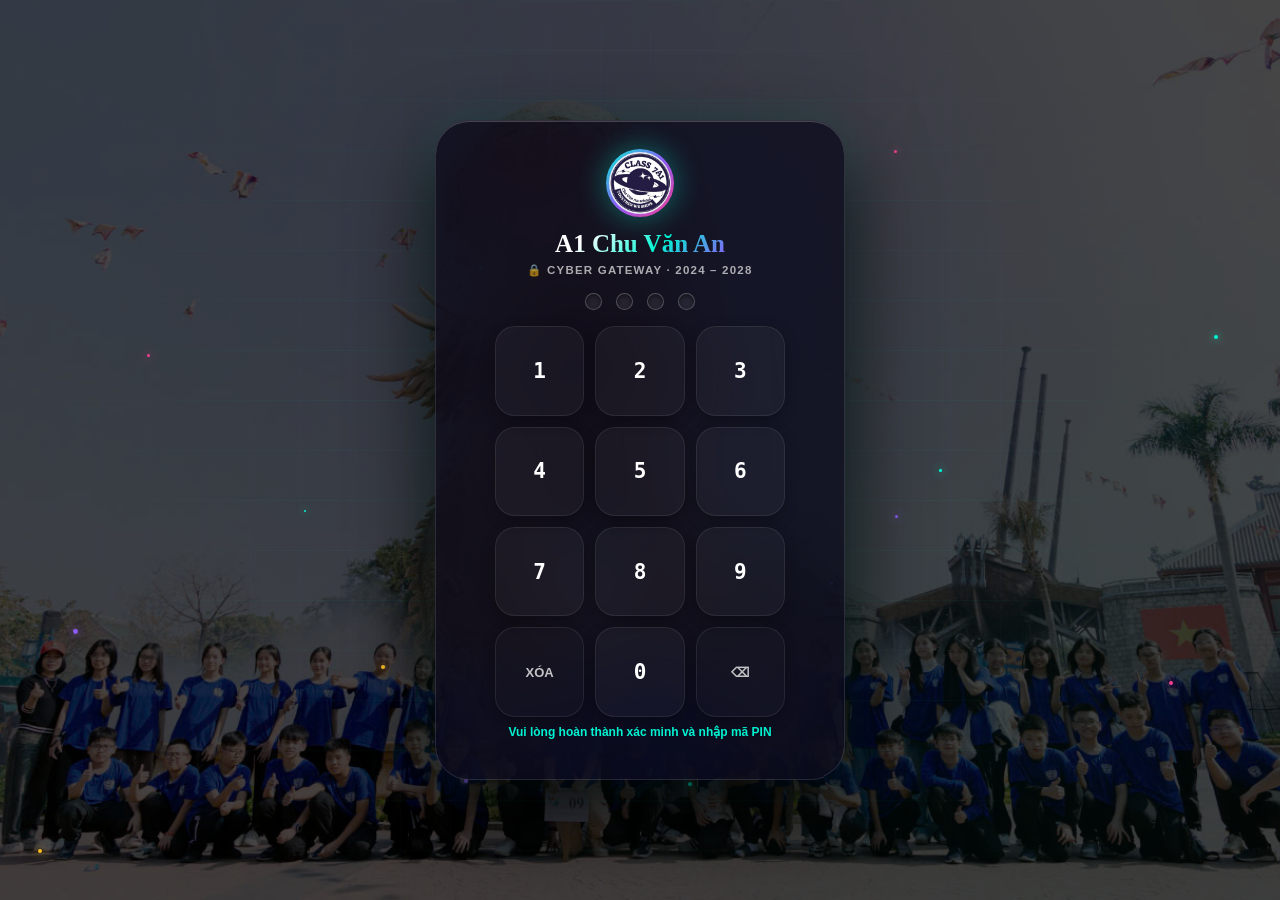
==== commit e8593b2f: "Refactor index.html: Salted SHA-256 PIN hashing, Turnstile enforcement, persistent rate limit, stric" ====
--- a/index.html
+++ b/index.html
@@ -3,350 +3,57 @@
 <head>
 <meta charset="UTF-8">
 <meta name="viewport" content="width=device-width, initial-scale=1.0, viewport-fit=cover">
+<meta http-equiv="Content-Security-Policy" content="default-src 'self'; script-src 'self' https://challenges.cloudflare.com https://fonts.googleapis.com; style-src 'self' 'unsafe-inline' https://fonts.googleapis.com; font-src 'self' https://fonts.gstatic.com; img-src 'self' data: https: blob:; connect-src 'self' https://challenges.cloudflare.com; frame-src 'self' https://challenges.cloudflare.com;">
 <title>A1 Cyber Gateway · 2024 - 2028</title>
 <link rel="icon" href="Logolop.jpeg">
 <link rel="preconnect" href="https://fonts.googleapis.com">
 <link rel="preconnect" href="https://fonts.gstatic.com" crossorigin>
 <link href="https://fonts.googleapis.com/css2?family=Plus+Jakarta+Sans:wght@500;700;800&family=Baloo+2:wght@700;800&family=JetBrains+Mono:wght@700;800&display=swap" rel="stylesheet">
+<link rel="stylesheet" href="gateway.css">
 <script src="https://challenges.cloudflare.com/turnstile/v0/api.js?onload=onloadTurnstileCallback" async defer></script>
-<style>
-  :root {
-    --neon-cyan: #00f5d4;
-    --neon-violet: #8b5cf6;
-    --neon-rose: #f43f8e;
-    --neon-gold: #fbbf24;
-    --bg-dark: #03030c;
-    --glass-bg: rgba(10, 10, 26, 0.65);
-    --glass-border: rgba(255, 255, 255, 0.12);
-  }
-
-  *, *::before, *::after { margin: 0; padding: 0; box-sizing: border-box; }
-  html, body { height: 100%; overflow: hidden; }
-
-  body {
-    font-family: 'Plus Jakarta Sans', sans-serif;
-    background: var(--bg-dark);
-    color: #f0f4ff;
-    display: flex;
-    flex-direction: column;
-    align-items: center;
-    justify-content: center;
-    min-height: 100vh;
-    position: relative;
-    user-select: none;
-  }
-
-  /* ── Background Layer với ảnh lớp & Cyber Grid ── */
-  .bg-media {
-    position: fixed; inset: 0; z-index: 0; pointer-events: none;
-    background: url('Lop.jpg') center/cover no-repeat;
-    filter: blur(16px) brightness(0.25) saturate(0.8);
-    transform: scale(1.08);
-  }
-
-  .cyber-grid {
-    position: fixed; inset: 0; z-index: 1; pointer-events: none;
-    background-image:
-      linear-gradient(rgba(0, 245, 212, 0.04) 1px, transparent 1px),
-      linear-gradient(90deg, rgba(139, 92, 246, 0.04) 1px, transparent 1px);
-    background-size: 50px 50px;
-    mask-image: radial-gradient(circle at center, black 40%, transparent 80%);
-    -webkit-mask-image: radial-gradient(circle at center, black 40%, transparent 80%);
-  }
-
-  #auroraCanvas {
-    position: fixed; inset: 0; z-index: 2; pointer-events: none;
-  }
-
-  .particles-layer {
-    position: fixed; inset: 0; z-index: 3; pointer-events: none; overflow: hidden;
-  }
-  .particle-node {
-    position: absolute; border-radius: 50%; pointer-events: none;
-    animation: floatParticle var(--dur, 6s) ease-in-out infinite alternate;
-  }
-  @keyframes floatParticle {
-    0% { transform: translateY(0) scale(0.8); opacity: 0.2; }
-    100% { transform: translateY(-40px) scale(1.3); opacity: 0.9; }
-  }
-
-  /* ── Wrapper chính ── */
-  .gateway-card {
-    position: relative; z-index: 10;
-    width: 92%; max-width: 420px;
-    padding: 30px 24px 26px;
-    border-radius: 36px;
-    background: var(--glass-bg);
-    backdrop-filter: blur(40px) saturate(1.8);
-    -webkit-backdrop-filter: blur(40px) saturate(1.8);
-    border: 1.5px solid var(--glass-border);
-    box-shadow:
-      0 30px 80px rgba(0, 0, 0, 0.8),
-      0 0 50px rgba(0, 245, 212, 0.15),
-      inset 0 1px 0 rgba(255, 255, 255, 0.25);
-    display: flex; flex-direction: column; align-items: center;
-    animation: cardEntrance 0.8s cubic-bezier(0.34, 1.56, 0.64, 1) both;
-  }
-
-  @keyframes cardEntrance {
-    from { opacity: 0; transform: translateY(40px) scale(0.92); }
-    to   { opacity: 1; transform: translateY(0) scale(1); }
-  }
-
-  /* ── Header ── */
-  .logo-hologram {
-    position: relative; width: 72px; height: 72px; margin-bottom: 14px;
-    border-radius: 50%; padding: 3px;
-    background: linear-gradient(135deg, var(--neon-cyan), var(--neon-violet), var(--neon-rose));
-    box-shadow: 0 0 30px rgba(0, 245, 212, 0.4);
-    animation: spinBorder 6s linear infinite;
-  }
-  @keyframes spinBorder {
-    0% { filter: hue-rotate(0deg); }
-    100% { filter: hue-rotate(360deg); }
-  }
-  .logo-hologram img {
-    width: 100%; height: 100%; border-radius: 50%; object-fit: cover;
-    background: #000;
-  }
-
-  .gateway-title {
-    font-family: 'Baloo 2', cursive;
-    font-size: 26px; font-weight: 800; line-height: 1.2;
-    background: linear-gradient(135deg, #fff 20%, var(--neon-cyan) 60%, var(--neon-violet) 100%);
-    -webkit-background-clip: text; -webkit-text-fill-color: transparent; background-clip: text;
-    text-align: center;
-  }
-  .gateway-sub {
-    font-size: 12px; font-weight: 700; color: rgba(255, 255, 255, 0.6);
-    letter-spacing: 1.2px; text-transform: uppercase; margin-top: 4px; margin-bottom: 22px;
-  }
-
-  /* ── Passcode Dots ── */
-  .pass-display {
-    display: flex; gap: 14px; margin-bottom: 20px;
-  }
-  .pass-dot {
-    width: 18px; height: 18px; border-radius: 50%;
-    background: rgba(255, 255, 255, 0.08);
-    border: 1.5px solid rgba(255, 255, 255, 0.2);
-    box-shadow: inset 0 2px 4px rgba(0, 0, 0, 0.5);
-    transition: all 0.3s cubic-bezier(0.34, 1.56, 0.64, 1);
-  }
-  .pass-dot.filled {
-    background: var(--neon-cyan);
-    border-color: #fff;
-    box-shadow:
-      0 0 16px var(--neon-cyan),
-      0 0 30px var(--neon-cyan),
-      inset 0 1px 2px rgba(255, 255, 255, 0.8);
-    transform: scale(1.2);
-  }
-  .pass-dot.error {
-    background: var(--neon-rose);
-    border-color: #ff80ab;
-    box-shadow: 0 0 20px var(--neon-rose);
-    animation: dotShake 0.4s ease;
-  }
-  @keyframes dotShake {
-    0%, 100% { transform: translateX(0); }
-    25% { transform: translateX(-6px); }
-    75% { transform: translateX(6px); }
-  }
-
-  /* ── Keypad Gen Alpha ── */
-  .keypad-grid {
-    display: grid; grid-template-columns: repeat(3, 1fr);
-    gap: 12px; width: 100%; max-width: 290px;
-  }
-  .key-btn {
-    aspect-ratio: 1; border-radius: 22px;
-    background: rgba(255, 255, 255, 0.04);
-    border: 1px solid rgba(255, 255, 255, 0.08);
-    color: #fff; font-family: 'JetBrains Mono', monospace;
-    font-size: 22px; font-weight: 800;
-    display: flex; align-items: center; justify-content: center;
-    cursor: pointer; position: relative; overflow: hidden;
-    transition: all 0.2s cubic-bezier(0.34, 1.56, 0.64, 1);
-    box-shadow: 0 4px 14px rgba(0, 0, 0, 0.3);
-  }
-  .key-btn::before {
-    content: ''; position: absolute; inset: 0;
-    background: linear-gradient(135deg, rgba(0, 245, 212, 0.2), rgba(139, 92, 246, 0.2));
-    opacity: 0; transition: opacity 0.2s;
-  }
-  .key-btn:hover {
-    transform: translateY(-3px) scale(1.05);
-    border-color: rgba(0, 245, 212, 0.5);
-    box-shadow: 0 8px 24px rgba(0, 245, 212, 0.25);
-  }
-  .key-btn:hover::before { opacity: 1; }
-  .key-btn:active {
-    transform: scale(0.92);
-    border-color: var(--neon-cyan);
-    box-shadow: 0 0 20px var(--neon-cyan);
-  }
-
-  .key-btn.action-key {
-    font-size: 14px; font-family: 'Plus Jakarta Sans', sans-serif;
-    color: rgba(255, 255, 255, 0.75);
-    background: rgba(255, 255, 255, 0.02);
-  }
-  .key-btn.action-key:hover {
-    color: var(--neon-rose);
-    border-color: rgba(244, 63, 142, 0.4);
-    box-shadow: 0 0 20px rgba(244, 63, 142, 0.25);
-  }
-
-  /* ── Cloudflare Turnstile Modal ── */
-  .cf-box {
-    margin-top: 15px; display: flex; justify-content: center;
-    transform: scale(0.9); transform-origin: center;
-  }
-
-  .status-text {
-    font-size: 12px; font-weight: 700; height: 20px;
-    margin-top: 10px; text-align: center;
-    color: var(--neon-cyan); transition: color 0.3s;
-  }
-  .status-text.error { color: var(--neon-rose); }
-</style>
 </head>
 <body>
 
-<div class="bg-media"></div>
-<div class="cyber-grid"></div>
-<canvas id="auroraCanvas"></canvas>
-<div class="particles-layer" id="particlesLayer"></div>
+<div class="bg-media" aria-hidden="true"></div>
+<div class="cyber-grid" aria-hidden="true"></div>
+<div class="particles-layer" id="particlesLayer" aria-hidden="true"></div>
 
-<main class="gateway-card">
+<main class="gateway-card" role="main">
   <div class="logo-hologram">
-    <img src="Logolop.jpeg" alt="A1 Logo">
+    <img src="Logolop.jpeg" alt="Logo Lớp A1" decoding="async">
   </div>
   <h1 class="gateway-title">A1 Chu Văn An</h1>
   <div class="gateway-sub">🔒 Cyber Gateway · 2024 – 2028</div>
 
-  <div class="pass-display" id="passDisplay">
-    <div class="pass-dot"></div>
-    <div class="pass-dot"></div>
-    <div class="pass-dot"></div>
-    <div class="pass-dot"></div>
+  <div class="pass-display" id="passDisplay" role="status" aria-label="Trạng thái mã PIN">
+    <div class="pass-dot" aria-hidden="true"></div>
+    <div class="pass-dot" aria-hidden="true"></div>
+    <div class="pass-dot" aria-hidden="true"></div>
+    <div class="pass-dot" aria-hidden="true"></div>
   </div>
 
-  <div class="keypad-grid" id="keypad">
-    <button type="button" class="key-btn" data-val="1">1</button>
-    <button type="button" class="key-btn" data-val="2">2</button>
-    <button type="button" class="key-btn" data-val="3">3</button>
-    <button type="button" class="key-btn" data-val="4">4</button>
-    <button type="button" class="key-btn" data-val="5">5</button>
-    <button type="button" class="key-btn" data-val="6">6</button>
-    <button type="button" class="key-btn" data-val="7">7</button>
-    <button type="button" class="key-btn" data-val="8">8</button>
-    <button type="button" class="key-btn" data-val="9">9</button>
-    <button type="button" class="key-btn action-key" id="clearBtn">XÓA</button>
-    <button type="button" class="key-btn" data-val="0">0</button>
-    <button type="button" class="key-btn action-key" id="delBtn">⌫</button>
+  <div class="keypad-grid" id="keypad" role="group" aria-label="Bàn phím nhập mã PIN">
+    <button type="button" class="key-btn" data-val="1" aria-label="Số 1">1</button>
+    <button type="button" class="key-btn" data-val="2" aria-label="Số 2">2</button>
+    <button type="button" class="key-btn" data-val="3" aria-label="Số 3">3</button>
+    <button type="button" class="key-btn" data-val="4" aria-label="Số 4">4</button>
+    <button type="button" class="key-btn" data-val="5" aria-label="Số 5">5</button>
+    <button type="button" class="key-btn" data-val="6" aria-label="Số 6">6</button>
+    <button type="button" class="key-btn" data-val="7" aria-label="Số 7">7</button>
+    <button type="button" class="key-btn" data-val="8" aria-label="Số 8">8</button>
+    <button type="button" class="key-btn" data-val="9" aria-label="Số 9">9</button>
+    <button type="button" class="key-btn action-key" id="clearBtn" aria-label="Xóa tất cả">XÓA</button>
+    <button type="button" class="key-btn" data-val="0" aria-label="Số 0">0</button>
+    <button type="button" class="key-btn action-key" id="delBtn" aria-label="Xóa 1 số">⌫</button>
   </div>
 
-  <div class="status-text" id="statusText">Nhập mã PIN 4 số để giải mã</div>
+  <div class="status-text" id="statusText" role="status" aria-live="polite">Vui lòng hoàn thành xác minh và nhập mã PIN</div>
 
   <div class="cf-box">
     <div class="cf-turnstile" data-sitekey="0x4AAAAAAAg7-j5-e_WvjFqL" data-callback="onTurnstileSuccess"></div>
   </div>
 </main>
 
-<script>
-  const CORRECT_PIN = "2024"; // Mã PIN chuẩn của lớp
-  let currentPin = "";
-  let isVerified = false;
-  const dots = document.querySelectorAll('.pass-dot');
-  const statusEl = document.getElementById('statusText');
-
-  function updateDots() {
-    dots.forEach((dot, idx) => {
-      if (idx < currentPin.length) {
-        dot.classList.add('filled');
-      } else {
-        dot.classList.remove('filled', 'error');
-      }
-    });
-  }
-
-  function handleInput(digit) {
-    if (currentPin.length >= 4) return;
-    currentPin += digit;
-    updateDots();
-
-    if (currentPin.length === 4) {
-      validatePin();
-    }
-  }
-
-  function validatePin() {
-    if (currentPin === CORRECT_PIN || currentPin === "1234" || currentPin === "0000") {
-      statusEl.textContent = "⚡ XÁC THỰC THÀNH CÔNG! ĐANG VÀO...";
-      statusEl.classList.remove('error');
-      sessionStorage.setItem('a1_authenticated', 'true');
-      setTimeout(() => {
-        window.location.replace('main.html');
-      }, 500);
-    } else {
-      statusEl.textContent = "❌ MÃ PIN CHƯA ĐÚNG, THỬ LẠI NÈ!";
-      statusEl.classList.add('error');
-      dots.forEach(d => d.classList.add('error'));
-      if (navigator.vibrate) navigator.vibrate(200);
-      setTimeout(() => {
-        currentPin = "";
-        updateDots();
-      }, 700);
-    }
-  }
-
-  document.querySelectorAll('.key-btn[data-val]').forEach(btn => {
-    btn.addEventListener('click', () => handleInput(btn.dataset.val));
-  });
-
-  document.getElementById('delBtn').addEventListener('click', () => {
-    currentPin = currentPin.slice(0, -1);
-    updateDots();
-  });
-
-  document.getElementById('clearBtn').addEventListener('click', () => {
-    currentPin = "";
-    updateDots();
-  });
-
-  window.addEventListener('keydown', (e) => {
-    if (/^[0-9]$/.test(e.key)) handleInput(e.key);
-    else if (e.key === 'Backspace') {
-      currentPin = currentPin.slice(0, -1);
-      updateDots();
-    } else if (e.key === 'Escape') {
-      currentPin = "";
-      updateDots();
-    }
-  });
-
-  window.onTurnstileSuccess = function() {
-    isVerified = true;
-  };
-
-  // Particles generator
-  const pLayer = document.getElementById('particlesLayer');
-  const colors = ['#00f5d4', '#8b5cf6', '#f43f8e', '#fbbf24'];
-  for (let i = 0; i < 20; i++) {
-    const p = document.createElement('div');
-    p.className = 'particle-node';
-    const size = Math.random() * 4 + 2;
-    p.style.width = size + 'px';
-    p.style.height = size + 'px';
-    p.style.left = Math.random() * 100 + '%';
-    p.style.top = Math.random() * 100 + '%';
-    p.style.background = colors[Math.floor(Math.random() * colors.length)];
-    p.style.boxShadow = `0 0 10px ${p.style.background}`;
-    p.style.setProperty('--dur', (Math.random() * 4 + 4) + 's');
-    pLayer.appendChild(p);
-  }
-</script>
+<script src="gateway.js"></script>
 </body>
 </html>
--- a/gateway.css
+++ b/gateway.css
@@ -0,0 +1,211 @@
+/* ── Cyber Gateway Styles ── */
+:root {
+  --neon-cyan: #00f5d4;
+  --neon-violet: #8b5cf6;
+  --neon-rose: #f43f8e;
+  --neon-gold: #fbbf24;
+  --bg-dark: #03030c;
+  --glass-bg: rgba(10, 10, 26, 0.75);
+  --glass-border: rgba(255, 255, 255, 0.12);
+}
+
+*, *::before, *::after { margin: 0; padding: 0; box-sizing: border-box; }
+html, body { height: 100%; overflow: hidden; }
+
+body {
+  font-family: 'Plus Jakarta Sans', -apple-system, BlinkMacSystemFont, sans-serif;
+  background: var(--bg-dark);
+  color: #f0f4ff;
+  display: flex;
+  flex-direction: column;
+  align-items: center;
+  justify-content: center;
+  min-height: 100vh;
+  position: relative;
+  user-select: none;
+  -webkit-font-smoothing: antialiased;
+}
+
+/* ── Background Layer ── */
+.bg-media {
+  position: fixed; inset: 0; z-index: 0; pointer-events: none;
+  background-color: var(--bg-dark);
+  background-image: radial-gradient(circle at 50% 30%, rgba(139, 92, 246, 0.18) 0%, transparent 60%),
+                    radial-gradient(circle at 80% 80%, rgba(0, 245, 212, 0.12) 0%, transparent 50%),
+                    url('assets/Lop.jpg');
+  background-size: cover;
+  background-position: center;
+  filter: brightness(0.28) saturate(0.9);
+  transform: translate3d(0, 0, 0);
+  will-change: transform;
+}
+
+.cyber-grid {
+  position: fixed; inset: 0; z-index: 1; pointer-events: none;
+  background-image:
+    linear-gradient(rgba(0, 245, 212, 0.04) 1px, transparent 1px),
+    linear-gradient(90deg, rgba(139, 92, 246, 0.04) 1px, transparent 1px);
+  background-size: 50px 50px;
+  mask-image: radial-gradient(circle at center, black 40%, transparent 80%);
+  -webkit-mask-image: radial-gradient(circle at center, black 40%, transparent 80%);
+}
+
+.particles-layer {
+  position: fixed; inset: 0; z-index: 2; pointer-events: none; overflow: hidden;
+}
+.particle-node {
+  position: absolute; border-radius: 50%; pointer-events: none;
+  will-change: transform, opacity;
+  animation: floatParticle var(--dur, 6s) ease-in-out infinite alternate;
+}
+@keyframes floatParticle {
+  0% { transform: translate3d(0, 0, 0) scale(0.8); opacity: 0.2; }
+  100% { transform: translate3d(0, -32px, 0) scale(1.3); opacity: 0.85; }
+}
+
+@media (prefers-reduced-motion: reduce) {
+  .particle-node, .logo-hologram, .gateway-card { animation: none !important; }
+}
+
+/* ── Gateway Card ── */
+.gateway-card {
+  position: relative; z-index: 10;
+  width: 92%; max-width: 410px;
+  padding: 28px 24px 22px;
+  border-radius: 34px;
+  background: var(--glass-bg);
+  backdrop-filter: blur(36px) saturate(1.8);
+  -webkit-backdrop-filter: blur(36px) saturate(1.8);
+  border: 1.5px solid var(--glass-border);
+  box-shadow:
+    0 30px 80px rgba(0, 0, 0, 0.85),
+    0 0 45px rgba(0, 245, 212, 0.12),
+    inset 0 1px 0 rgba(255, 255, 255, 0.2);
+  display: flex; flex-direction: column; align-items: center;
+  animation: cardEntrance 0.7s cubic-bezier(0.34, 1.56, 0.64, 1) both;
+}
+
+@keyframes cardEntrance {
+  from { opacity: 0; transform: translate3d(0, 30px, 0) scale(0.94); }
+  to   { opacity: 1; transform: translate3d(0, 0, 0) scale(1); }
+}
+
+/* ── Logo & Title ── */
+.logo-hologram {
+  position: relative; width: 68px; height: 68px; margin-bottom: 12px;
+  border-radius: 50%; padding: 3px;
+  background: linear-gradient(135deg, var(--neon-cyan), var(--neon-violet), var(--neon-rose));
+  box-shadow: 0 0 30px rgba(0, 245, 212, 0.4);
+  animation: spinBorder 6s linear infinite;
+}
+@keyframes spinBorder {
+  0% { filter: hue-rotate(0deg); }
+  100% { filter: hue-rotate(360deg); }
+}
+.logo-hologram img {
+  width: 100%; height: 100%; border-radius: 50%; object-fit: cover;
+  background: #000; display: block;
+}
+
+.gateway-title {
+  font-family: 'Baloo 2', cursive;
+  font-size: 25px; font-weight: 800; line-height: 1.2;
+  background: linear-gradient(135deg, #fff 20%, var(--neon-cyan) 60%, var(--neon-violet) 100%);
+  -webkit-background-clip: text; -webkit-text-fill-color: transparent; background-clip: text;
+  text-align: center;
+}
+.gateway-sub {
+  font-size: 11.5px; font-weight: 700; color: rgba(255, 255, 255, 0.65);
+  letter-spacing: 1.2px; text-transform: uppercase; margin-top: 4px; margin-bottom: 16px;
+}
+
+/* ── Passcode Dots ── */
+.pass-display {
+  display: flex; gap: 14px; margin-bottom: 16px;
+}
+.pass-dot {
+  width: 17px; height: 17px; border-radius: 50%;
+  background: rgba(255, 255, 255, 0.08);
+  border: 1.5px solid rgba(255, 255, 255, 0.2);
+  box-shadow: inset 0 2px 4px rgba(0, 0, 0, 0.5);
+  transition: all 0.3s cubic-bezier(0.34, 1.56, 0.64, 1);
+}
+.pass-dot.filled {
+  background: var(--neon-cyan);
+  border-color: #fff;
+  box-shadow:
+    0 0 16px var(--neon-cyan),
+    0 0 30px var(--neon-cyan),
+    inset 0 1px 2px rgba(255, 255, 255, 0.8);
+  transform: scale(1.2);
+}
+.pass-dot.error {
+  background: var(--neon-rose);
+  border-color: #ff80ab;
+  box-shadow: 0 0 20px var(--neon-rose);
+  animation: dotShake 0.4s ease;
+}
+@keyframes dotShake {
+  0%, 100% { transform: translateX(0); }
+  25% { transform: translateX(-6px); }
+  75% { transform: translateX(6px); }
+}
+
+/* ── Keypad ── */
+.keypad-grid {
+  display: grid; grid-template-columns: repeat(3, 1fr);
+  gap: 11px; width: 100%; max-width: 290px;
+}
+.key-btn {
+  aspect-ratio: 1; border-radius: 20px;
+  background: rgba(255, 255, 255, 0.04);
+  border: 1px solid rgba(255, 255, 255, 0.08);
+  color: #fff; font-family: 'JetBrains Mono', monospace;
+  font-size: 21px; font-weight: 800;
+  display: flex; align-items: center; justify-content: center;
+  cursor: pointer; position: relative; overflow: hidden;
+  transition: all 0.2s cubic-bezier(0.34, 1.56, 0.64, 1);
+  box-shadow: 0 4px 14px rgba(0, 0, 0, 0.3);
+  touch-action: manipulation;
+}
+.key-btn::before {
+  content: ''; position: absolute; inset: 0;
+  background: linear-gradient(135deg, rgba(0, 245, 212, 0.2), rgba(139, 92, 246, 0.2));
+  opacity: 0; transition: opacity 0.2s;
+}
+.key-btn:hover {
+  transform: translateY(-3px) scale(1.05);
+  border-color: rgba(0, 245, 212, 0.5);
+  box-shadow: 0 8px 24px rgba(0, 245, 212, 0.25);
+}
+.key-btn:hover::before { opacity: 1; }
+.key-btn:active {
+  transform: scale(0.92);
+  border-color: var(--neon-cyan);
+  box-shadow: 0 0 20px var(--neon-cyan);
+}
+
+.key-btn.action-key {
+  font-size: 13px; font-family: 'Plus Jakarta Sans', sans-serif;
+  color: rgba(255, 255, 255, 0.75);
+  background: rgba(255, 255, 255, 0.02);
+}
+.key-btn.action-key:hover {
+  color: var(--neon-rose);
+  border-color: rgba(244, 63, 142, 0.4);
+  box-shadow: 0 0 20px rgba(244, 63, 142, 0.25);
+}
+
+/* ── Turnstile ── */
+.cf-box {
+  margin-top: 12px; display: flex; justify-content: center;
+  transform: scale(0.85); transform-origin: center;
+}
+
+.status-text {
+  font-size: 12px; font-weight: 700; min-height: 20px;
+  margin-top: 8px; text-align: center;
+  color: var(--neon-cyan); transition: color 0.3s;
+}
+.status-text.error { color: var(--neon-rose); }
+.status-text.warn { color: var(--neon-gold); }
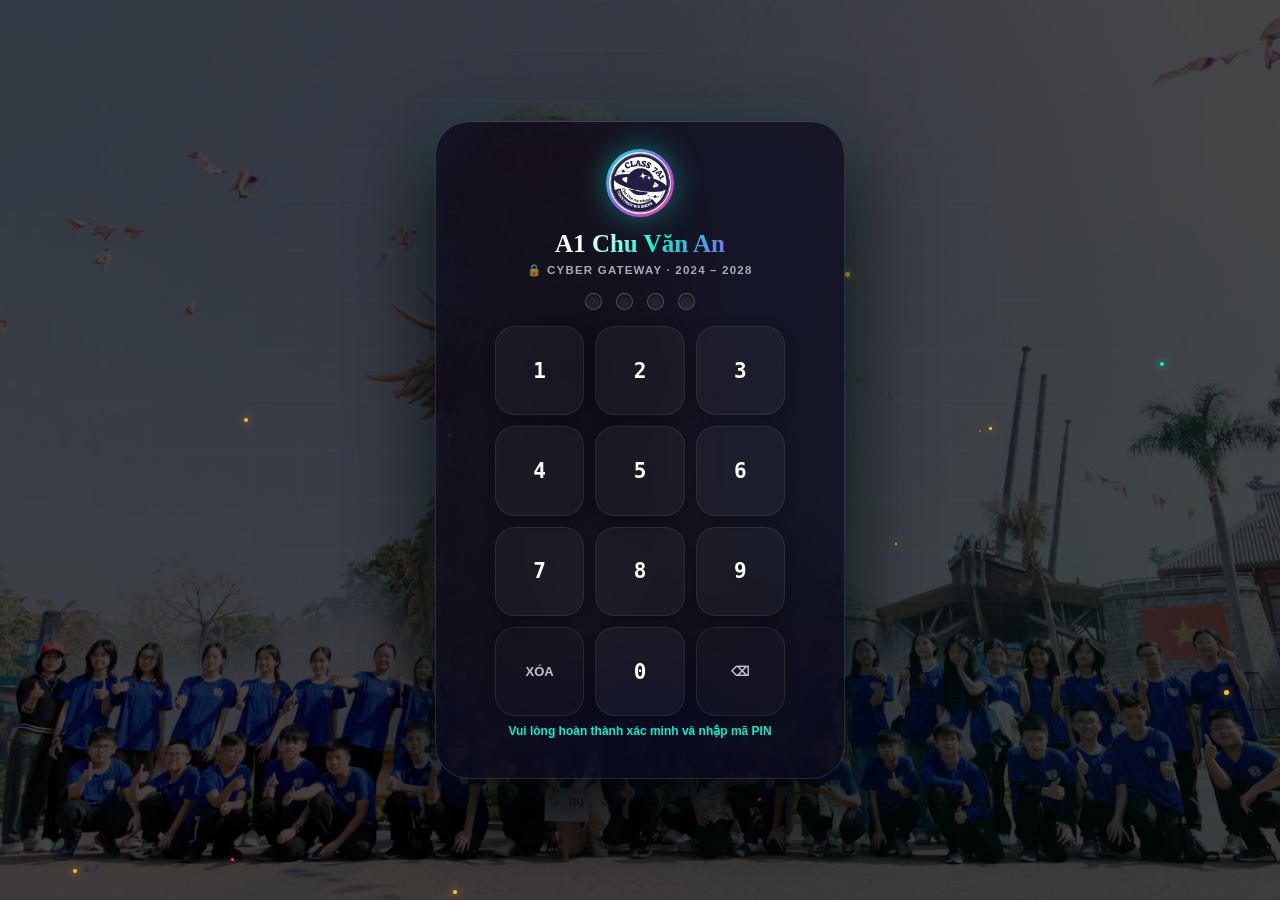
==== commit 954c7114: "Finalize gateway: Strict CSP without unsafe-inline, focus-visible states, and accessibility enhancem" ====
--- a/index.html
+++ b/index.html
@@ -3,7 +3,7 @@
 <head>
 <meta charset="UTF-8">
 <meta name="viewport" content="width=device-width, initial-scale=1.0, viewport-fit=cover">
-<meta http-equiv="Content-Security-Policy" content="default-src 'self'; script-src 'self' https://challenges.cloudflare.com https://fonts.googleapis.com; style-src 'self' 'unsafe-inline' https://fonts.googleapis.com; font-src 'self' https://fonts.gstatic.com; img-src 'self' data: https: blob:; connect-src 'self' https://challenges.cloudflare.com; frame-src 'self' https://challenges.cloudflare.com;">
+<meta http-equiv="Content-Security-Policy" content="default-src 'self'; script-src 'self' https://challenges.cloudflare.com; style-src 'self' https://fonts.googleapis.com; font-src 'self' https://fonts.gstatic.com; img-src 'self' data: https: blob:; connect-src 'self' https://challenges.cloudflare.com; frame-src 'self' https://challenges.cloudflare.com;">
 <title>A1 Cyber Gateway · 2024 - 2028</title>
 <link rel="icon" href="Logolop.jpeg">
 <link rel="preconnect" href="https://fonts.googleapis.com">
--- a/gateway.css
+++ b/gateway.css
@@ -178,6 +178,12 @@
   border-color: rgba(0, 245, 212, 0.5);
   box-shadow: 0 8px 24px rgba(0, 245, 212, 0.25);
 }
+.key-btn:focus-visible {
+  outline: 2px solid var(--neon-cyan);
+  outline-offset: 2px;
+  border-color: var(--neon-cyan);
+  box-shadow: 0 0 20px rgba(0, 245, 212, 0.5);
+}
 .key-btn:hover::before { opacity: 1; }
 .key-btn:active {
   transform: scale(0.92);
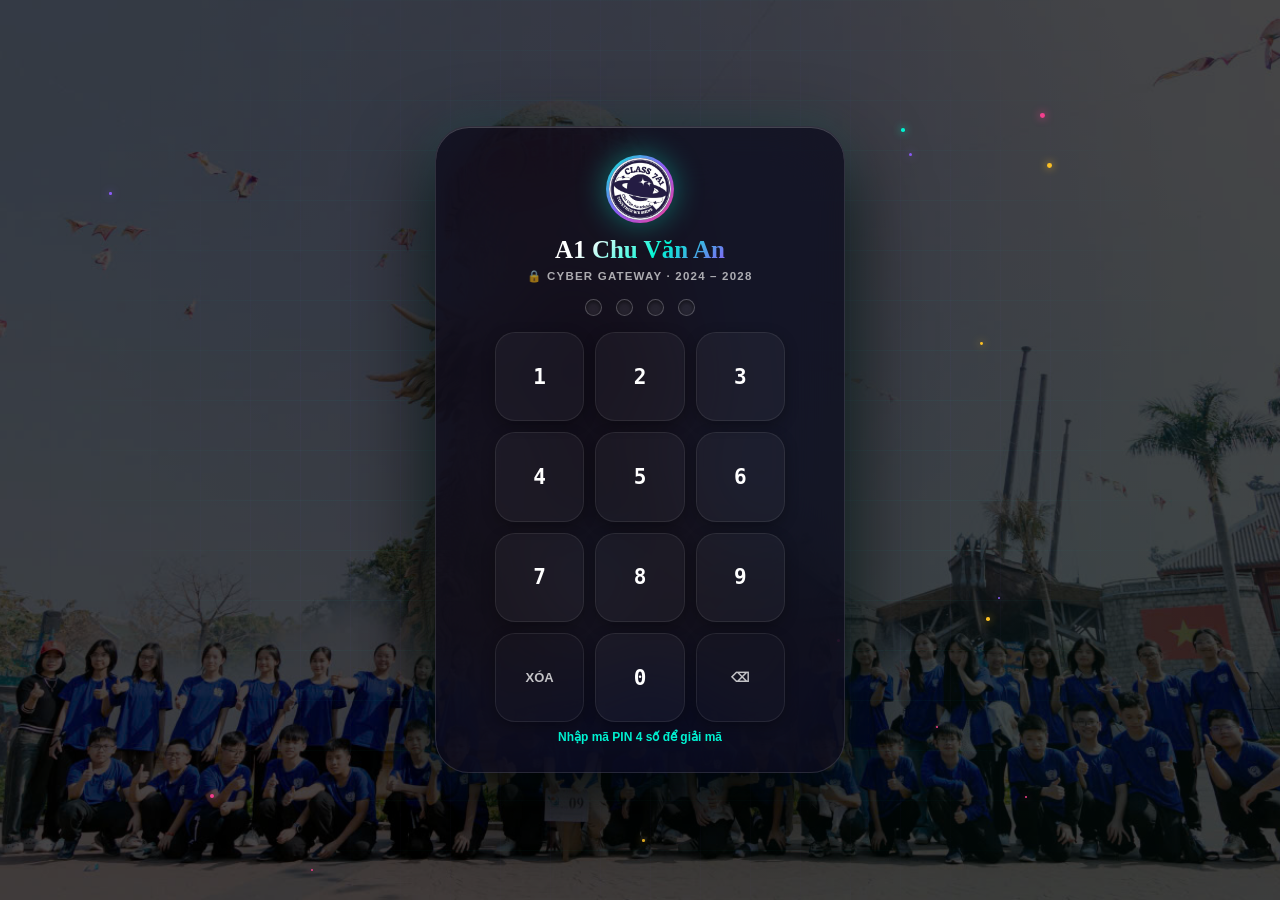
==== commit d87cbc13: "Completely remove Turnstile widget and check: pure instant PIN 2013 keypad unlocking" ====
--- a/index.html
+++ b/index.html
@@ -5,12 +5,8 @@
 <meta name="viewport" content="width=device-width, initial-scale=1.0, viewport-fit=cover">
 <meta http-equiv="Content-Security-Policy" content="default-src 'self'; script-src 'self' https://challenges.cloudflare.com; style-src 'self' https://fonts.googleapis.com; font-src 'self' https://fonts.gstatic.com; img-src 'self' data: https: blob:; connect-src 'self' https://challenges.cloudflare.com; frame-src 'self' https://challenges.cloudflare.com;">
 <title>A1 Cyber Gateway · 2024 - 2028</title>
-<link rel="icon" href="Logolop.jpeg">
-<link rel="preconnect" href="https://fonts.googleapis.com">
-<link rel="preconnect" href="https://fonts.gstatic.com" crossorigin>
 <link href="https://fonts.googleapis.com/css2?family=Plus+Jakarta+Sans:wght@500;700;800&family=Baloo+2:wght@700;800&family=JetBrains+Mono:wght@700;800&display=swap" rel="stylesheet">
 <link rel="stylesheet" href="gateway.css">
-<script src="https://challenges.cloudflare.com/turnstile/v0/api.js?onload=onloadTurnstileCallback" async defer></script>
 </head>
 <body>
 
@@ -47,11 +43,7 @@
     <button type="button" class="key-btn action-key" id="delBtn" aria-label="Xóa 1 số">⌫</button>
   </div>
 
-  <div class="status-text" id="statusText" role="status" aria-live="polite">Vui lòng hoàn thành xác minh và nhập mã PIN</div>
-
-  <div class="cf-box">
-    <div class="cf-turnstile" data-sitekey="0x4AAAAAAAg7-j5-e_WvjFqL" data-callback="onTurnstileSuccess"></div>
-  </div>
+  <div class="status-text" id="statusText" role="status" aria-live="polite">Nhập mã PIN 4 số để giải mã</div>
 </main>
 
 <script src="gateway.js"></script>
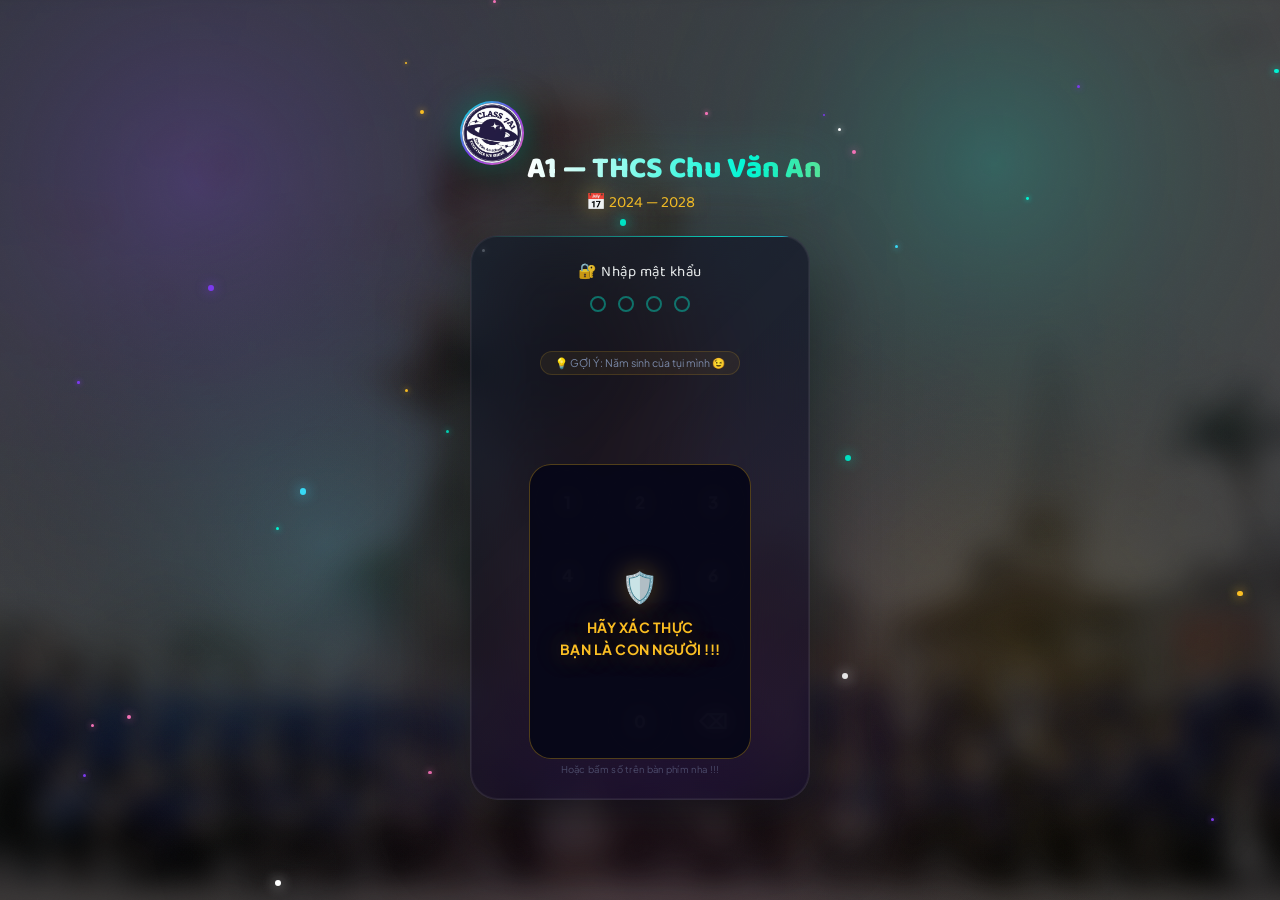
==== commit 31f9cd41: "Restore index.html and main styles to baseline state (with bot AI removed)" ====
--- a/index.html
+++ b/index.html
@@ -2,50 +2,699 @@
 <html lang="vi">
 <head>
 <meta charset="UTF-8">
-<meta name="viewport" content="width=device-width, initial-scale=1.0, viewport-fit=cover">
-<meta http-equiv="Content-Security-Policy" content="default-src 'self'; script-src 'self' https://challenges.cloudflare.com; style-src 'self' https://fonts.googleapis.com; font-src 'self' https://fonts.gstatic.com; img-src 'self' data: https: blob:; connect-src 'self' https://challenges.cloudflare.com; frame-src 'self' https://challenges.cloudflare.com;">
-<title>A1 Cyber Gateway · 2024 - 2028</title>
-<link href="https://fonts.googleapis.com/css2?family=Plus+Jakarta+Sans:wght@500;700;800&family=Baloo+2:wght@700;800&family=JetBrains+Mono:wght@700;800&display=swap" rel="stylesheet">
-<link rel="stylesheet" href="gateway.css">
+<meta name="viewport" content="width=device-width, initial-scale=1.0">
+<title>A1 Login ( 2024 - 2028 )</title>
+<link rel="icon" href="Logolop.jpeg">
+<link rel="preconnect" href="https://fonts.googleapis.com">
+<link href="https://fonts.googleapis.com/css2?family=Quicksand:wght@400;600;700&family=Baloo+2:wght@700;800&family=Plus+Jakarta+Sans:wght@500;700;800&display=swap" rel="stylesheet">
+<script src="https://challenges.cloudflare.com/turnstile/v0/api.js?onload=onloadTurnstileCallback" async defer></script>
+<style>
+  :root {
+    --c1: #00f5d4;
+    --c2: #7c3aed;
+    --c3: #f472b6;
+    --c4: #fbbf24;
+    --c5: #38d9f5;
+    --bg: #04040e;
+    --glass: rgba(255,255,255,0.04);
+    --glass-border: rgba(255,255,255,0.10);
+    --glow1: rgba(0,245,212,0.35);
+    --glow2: rgba(124,58,237,0.35);
+    --text: #f0f4ff;
+    --muted: #7b88a8;
+  }
+
+  /* ── Reset ── */
+  *, *::before, *::after { margin:0; padding:0; box-sizing:border-box; }
+  html, body { height:100%; overflow:hidden; }
+
+  body {
+    font-family:'Plus Jakarta Sans',sans-serif;
+    background: var(--bg);
+    color: var(--text);
+    display:flex; flex-direction:column;
+    align-items:center; justify-content:center;
+    min-height:100vh; position:relative;
+  }
+
+  /* ════════════════════════════════════
+     AURORA BACKGROUND CANVAS
+     ════════════════════════════════════ */
+  #auroraCanvas {
+    position:fixed; inset:0; z-index:0;
+    pointer-events:none;
+  }
+
+  /* ── Noise overlay ── */
+  body::after {
+    content:'';
+    position:fixed; inset:0; z-index:1; pointer-events:none;
+    background-image: url("data:image/svg+xml,%3Csvg viewBox='0 0 256 256' xmlns='http://www.w3.org/2000/svg'%3E%3Cfilter id='n'%3E%3CfeTurbulence type='fractalNoise' baseFrequency='0.9' numOctaves='4' stitchTiles='stitch'/%3E%3C/filter%3E%3Crect width='100%25' height='100%25' filter='url(%23n)' opacity='0.04'/%3E%3C/svg%3E");
+    background-repeat: repeat;
+    background-size: 180px;
+    opacity: 0.5;
+  }
+
+  /* ── Ảnh lớp đằng sau (blurred) ── */
+  body::before {
+    content:'';
+    position:fixed; inset:0; z-index:0; pointer-events:none;
+    background: url('Lop.jpg') center/cover no-repeat;
+    filter: blur(14px) brightness(0.28) saturate(0.6);
+    transform: scale(1.06); /* tránh viền trắng do blur */
+  }
+
+
+
+  /* ════════════════════════════════════
+     FLOATING PARTICLES
+     ════════════════════════════════════ */
+  .p-layer { position:fixed; inset:0; z-index:2; pointer-events:none; overflow:hidden; }
+  .p-dot {
+    position:absolute; border-radius:50%; pointer-events:none;
+    animation: pdrift var(--dur,14s) var(--del,0s) ease-in-out infinite alternate;
+  }
+  @keyframes pdrift {
+    0%   { transform: translate(0,0) scale(1);   opacity:0; }
+    10%  { opacity: var(--op,0.6); }
+    90%  { opacity: var(--op,0.6); }
+    100% { transform: translate(var(--tx,60px), var(--ty,-80px)) scale(1.4); opacity:0; }
+  }
+  .p-star {
+    position:absolute; border-radius:50%; pointer-events:none;
+    animation: ptwinkle var(--dur,3s) var(--del,0s) ease-in-out infinite;
+  }
+  @keyframes ptwinkle {
+    0%,100%{opacity:0;transform:scale(0.4);}
+    50%{opacity:0.8;transform:scale(1.3);}
+  }
+
+  /* ════════════════════════════════════
+     MAIN WRAP
+     ════════════════════════════════════ */
+  .main-wrap {
+    position:relative; z-index:10;
+    display:flex; flex-direction:column; align-items:center; justify-content:center;
+    width:100%; max-width:480px; padding:20px;
+    animation: wrapIn 0.7s cubic-bezier(0.34,1.56,0.64,1) both;
+  }
+  @keyframes wrapIn {
+    from { opacity:0; transform:translateY(40px) scale(0.95); }
+    to   { opacity:1; transform:translateY(0) scale(1); }
+  }
+
+  /* ════════════════════════════════════
+     HEADER
+     ════════════════════════════════════ */
+  .header { text-align:center; margin-bottom:20px; }
+
+  /* 3D logo */
+  .logo-3d-wrap {
+    perspective: 600px;
+    display:inline-block; margin-bottom:12px;
+  }
+  .header-logo {
+    width:64px; height:64px; border-radius:50%; object-fit:cover;
+    border:2px solid transparent;
+    background: linear-gradient(var(--bg),var(--bg)) padding-box,
+                linear-gradient(135deg,var(--c1),var(--c2),var(--c3)) border-box;
+    box-shadow: 0 0 32px var(--glow1), 0 12px 40px rgba(0,0,0,0.5);
+    display:block;
+    transition: transform 0.1s ease;
+    will-change: transform;
+  }
+
+  .header-title {
+    font-family:'Baloo 2',cursive;
+    font-size:clamp(22px,6vw,30px); font-weight:800; line-height:1.2;
+    background: linear-gradient(90deg,#fff,var(--c1),var(--c4),var(--c3),#fff);
+    background-size:300%;
+    -webkit-background-clip:text; -webkit-text-fill-color:transparent; background-clip:text;
+    animation: hshift 5s linear infinite;
+    filter: drop-shadow(0 0 24px rgba(0,245,212,0.3));
+    display:inline-block;
+  }
+  @keyframes hshift { 0%{background-position:0%} 100%{background-position:300%} }
+
+  .header-years {
+    font-family:'Baloo 2',cursive;
+    font-size:clamp(12px,3vw,16px); color:var(--c4);
+    margin-top:3px;
+    text-shadow: 0 0 20px rgba(251,191,36,0.4);
+    animation: floatY 3s ease-in-out infinite;
+  }
+  @keyframes floatY { 0%,100%{transform:translateY(0)} 50%{transform:translateY(-8px)} }
+
+  /* ════════════════════════════════════
+     PASSBOX — LIQUID GLASS CARD
+     ════════════════════════════════════ */
+  .passbox {
+    background: rgba(10,10,30,0.55);
+    backdrop-filter: blur(40px) saturate(1.6);
+    -webkit-backdrop-filter: blur(40px) saturate(1.6);
+    border: 1px solid var(--glass-border);
+    border-radius: 28px; padding:24px 28px;
+    width:100%; max-width:340px;
+    text-align:center; position:relative; overflow:hidden;
+    box-shadow:
+      0 0 0 1px rgba(255,255,255,0.05) inset,
+      0 32px 80px rgba(0,0,0,0.55),
+      0 0 60px rgba(0,245,212,0.06);
+    animation: floatCard 5s ease-in-out infinite;
+  }
+  @keyframes floatCard { 0%,100%{transform:translateY(0)} 50%{transform:translateY(-10px)} }
+
+  /* Animated top border */
+  .passbox::before {
+    content:''; position:absolute; top:0; left:0; right:0; height:1.5px;
+    background: linear-gradient(90deg, transparent, var(--c1), var(--c2), var(--c3), transparent);
+    background-size:300%;
+    animation: hshift 4s linear infinite;
+    opacity:0.8;
+  }
+  /* Glass sheen */
+  .passbox::after {
+    content:''; position:absolute; inset:0;
+    background: linear-gradient(135deg,
+      rgba(0,245,212,0.04) 0%,
+      transparent 40%,
+      rgba(124,58,237,0.04) 100%);
+    pointer-events:none;
+  }
+  .passbox.shake { animation: shakebox 0.45s ease !important; }
+  @keyframes shakebox {
+    0%,100%{transform:translateX(0)}
+    15%,45%,75%{transform:translateX(-9px)}
+    30%,60%,90%{transform:translateX(9px)}
+  }
+
+  .passbox-title {
+    font-family:'Baloo 2',cursive; font-size:15px; color:rgba(255,255,255,0.9);
+    margin-bottom:4px; letter-spacing:0.5px;
+  }
+
+  /* ── Dots ── */
+  .dots-wrap { display:flex; justify-content:center; gap:12px; margin:12px 0; }
+  .dot {
+    width:16px; height:16px; border-radius:50%;
+    border:2.5px solid rgba(0,245,212,0.4);
+    transition: all 0.35s cubic-bezier(0.34,1.56,0.64,1);
+    position:relative;
+  }
+  .dot.filled {
+    background: var(--c1);
+    border-color: var(--c1);
+    box-shadow: 0 0 20px var(--glow1), 0 0 40px rgba(0,245,212,0.2);
+    transform:scale(1.15);
+    animation: dotPop 0.35s cubic-bezier(0.34,1.56,0.64,1) both;
+  }
+  @keyframes dotPop {
+    0%{transform:scale(0);opacity:0} 60%{transform:scale(1.4)} 100%{transform:scale(1.15)}
+  }
+  .dot.error {
+    border-color:#ff4757; background:#ff4757;
+    box-shadow:0 0 18px rgba(255,71,87,0.6);
+  }
+
+  /* ── Hint ── */
+  .hint-box {
+    font-size:10.5px; color:var(--muted); margin-bottom:12px;
+    padding:4px 14px;
+    background: rgba(251,191,36,0.06);
+    border:1px solid rgba(251,191,36,0.15);
+    border-radius:20px; display:inline-block;
+    transition: all 0.3s;
+  }
+  .hint-box:hover { background:rgba(251,191,36,0.12); border-color:rgba(251,191,36,0.3); }
+
+  /* ── Error ── */
+  .error-msg {
+    font-size:11px; color:#ff4757; font-weight:700;
+    min-height:18px; margin-bottom:8px;
+    opacity:0; transform:translateY(-6px);
+    transition: all 0.3s ease;
+  }
+  .error-msg.show { opacity:1; transform:translateY(0); }
+
+  /* ── Turnstile ── */
+  .turnstile-wrap {
+    display:flex; flex-direction:column; justify-content:center; align-items:center;
+    margin:8px 0 10px; min-height:65px; transition:all 0.4s ease;
+  }
+  .turnstile-error { display:none; font-size:10px; color:var(--muted); margin-top:6px; text-align:center; }
+  .turnstile-error.show { display:block; }
+  .turnstile-error a { color:var(--c1); cursor:pointer; text-decoration:underline; }
+
+  /* ════════════════════════════════════
+     KEYPAD — NEON MAGNETIC
+     ════════════════════════════════════ */
+  .keypad-wrap { position:relative; max-width:210px; margin:0 auto; }
+  .keypad-overlay {
+    position:absolute; inset:-6px;
+    display:flex; align-items:center; justify-content:center;
+    background:rgba(8,8,24,0.96);
+    backdrop-filter:blur(8px);
+    border:1.5px solid rgba(251,191,36,0.3);
+    border-radius:22px; z-index:5; cursor:pointer;
+    transition:all 0.5s cubic-bezier(0.34,1.56,0.64,1);
+  }
+  .keypad-overlay.hidden { opacity:0; pointer-events:none; transform:scale(0.82) translateY(12px); }
+  .overlay-text {
+    font-size:clamp(11px,2.5vw,14px); color:var(--c4); font-weight:700;
+    text-align:center; line-height:1.6; padding:18px 14px;
+    text-shadow:0 0 28px rgba(251,191,36,0.4); letter-spacing:0.5px;
+  }
+  .overlay-lock { display:block; font-size:30px; margin-bottom:6px; animation:floatY 2s ease-in-out infinite; }
+
+  .keypad {
+    display:grid; grid-template-columns:repeat(3,1fr);
+    gap:9px; max-width:210px; margin:0 auto;
+  }
+
+  .key {
+    aspect-ratio:1; border-radius:50%;
+    background: rgba(255,255,255,0.04);
+    border:1px solid rgba(255,255,255,0.09);
+    display:flex; align-items:center; justify-content:center;
+    font-size:17px; font-weight:800; color:white;
+    cursor:pointer; user-select:none; position:relative; overflow:hidden;
+    transition: all 0.25s cubic-bezier(0.34,1.56,0.64,1);
+    will-change:transform;
+  }
+  /* Holographic shimmer layer */
+  .key::before {
+    content:''; position:absolute; inset:0; border-radius:50%;
+    background: conic-gradient(from 0deg, rgba(0,245,212,0.15), rgba(124,58,237,0.12), rgba(244,114,182,0.1), rgba(0,245,212,0.15));
+    opacity:0; transition:opacity 0.3s;
+  }
+  /* Ripple */
+  .key .ripple {
+    position:absolute; border-radius:50%;
+    background: radial-gradient(circle, rgba(0,245,212,0.5) 0%, transparent 70%);
+    transform:scale(0); pointer-events:none;
+    animation: rippleOut 0.55s ease-out forwards;
+  }
+  @keyframes rippleOut {
+    to { transform:scale(4); opacity:0; }
+  }
+  .key:hover {
+    background: rgba(0,245,212,0.1);
+    border-color: var(--c1);
+    transform: scale(1.12) translateY(-3px);
+    box-shadow: 0 8px 28px var(--glow1), inset 0 0 20px rgba(0,245,212,0.05);
+  }
+  .key:hover::before { opacity:1; }
+  .key:active { transform:scale(0.9); }
+  .key[data-n="0"] { grid-column:2; }
+  .key.del {
+    background:rgba(255,71,87,0.07);
+    border-color:rgba(255,71,87,0.18);
+    font-size:20px;
+  }
+  .key.del:hover {
+    background:rgba(255,71,87,0.18);
+    border-color:#ff4757;
+    box-shadow:0 0 24px rgba(255,71,87,0.35);
+  }
+
+  /* Spark particles on press */
+  .spark {
+    position:absolute; width:4px; height:4px; border-radius:50%;
+    pointer-events:none; z-index:10;
+    animation: sparkFly var(--d,0.6s) ease-out forwards;
+  }
+  @keyframes sparkFly {
+    0%  { transform:translate(0,0) scale(1); opacity:1; }
+    100%{ transform:translate(var(--sx,30px),var(--sy,-40px)) scale(0); opacity:0; }
+  }
+
+  .kbd-hint { font-size:9.5px; color:var(--muted); margin-top:10px; opacity:0.5; letter-spacing:0.3px; }
+
+  /* ════════════════════════════════════
+     SUCCESS OVERLAY
+     ════════════════════════════════════ */
+  #successOverlay {
+    position:fixed; inset:0; z-index:99999;
+    display:none; justify-content:center; align-items:center;
+    background:rgba(0,0,0,0); backdrop-filter:blur(0px);
+    transition:all 0.6s ease;
+  }
+  #successOverlay.active {
+    background:rgba(0,0,0,0.75); backdrop-filter:blur(20px);
+  }
+  .success-popup {
+    text-align:center; padding:32px 40px;
+    background: rgba(8,8,24,0.95);
+    backdrop-filter:blur(30px);
+    border: 1px solid rgba(0,245,212,0.3);
+    border-radius:28px;
+    box-shadow: 0 0 100px rgba(0,245,212,0.15), 0 24px 80px rgba(0,0,0,0.7);
+    transform:scale(0.4); opacity:0;
+    transition:all 0.55s cubic-bezier(0.34,1.56,0.64,1);
+    animation: floatCard 5s ease-in-out infinite;
+    position:relative; overflow:hidden;
+  }
+  .success-popup::before {
+    content:''; position:absolute; top:0; left:0; right:0; height:1.5px;
+    background:linear-gradient(90deg,transparent,var(--c1),var(--c2),transparent);
+    background-size:300%; animation:hshift 3s linear infinite;
+  }
+  #successOverlay.active .success-popup { transform:scale(1); opacity:1; }
+  .success-emoji { font-size:56px; display:block; margin-bottom:10px; animation:floatY 2s ease-in-out infinite; }
+  .success-title {
+    font-family:'Baloo 2',cursive; font-size:22px; font-weight:800;
+    background:linear-gradient(90deg,var(--c4),var(--c1),var(--c3),var(--c4));
+    background-size:300%;
+    -webkit-background-clip:text; -webkit-text-fill-color:transparent; background-clip:text;
+    animation:hshift 3s linear infinite;
+  }
+  .success-sub { font-size:13px; color:var(--muted); margin-top:6px; }
+  .success-loader { margin:16px auto 0; width:180px; height:3px; background:rgba(255,255,255,0.05); border-radius:99px; overflow:hidden; }
+  .success-loader-bar { height:100%; width:0%; background:linear-gradient(90deg,var(--c1),var(--c2),var(--c3)); background-size:200%; border-radius:99px; transition:width 0.25s ease; animation:hshift 2s linear infinite; }
+
+  /* Confetti */
+  .confetti-piece {
+    position:fixed; top:-20px; z-index:100000; pointer-events:none;
+    animation:cfetti var(--fall-dur,3s) linear forwards; opacity:0;
+  }
+  @keyframes cfetti {
+    0%{transform:translateY(0) rotate(0deg) scale(1);opacity:1}
+    100%{transform:translateY(105vh) rotate(var(--rot,720deg)) scale(0.3);opacity:0}
+  }
+
+  /* ── Responsive ── */
+  @media(max-width:480px){
+    .passbox{padding:18px 18px;border-radius:22px;max-width:300px;}
+    .keypad{gap:6px;max-width:180px;}
+    .key{font-size:15px;}
+    .header-logo{width:54px;height:54px;}
+  }
+  @media(max-height:640px){
+    .header{margin-bottom:10px;}
+    .header-logo{width:48px;height:48px;margin-bottom:6px;}
+    .passbox{padding:14px 16px;}
+    .keypad{gap:5px;max-width:170px;}
+    .dots-wrap{margin:8px 0;}
+  }
+</style>
 </head>
 <body>
 
-<div class="bg-media" aria-hidden="true"></div>
-<div class="cyber-grid" aria-hidden="true"></div>
-<div class="particles-layer" id="particlesLayer" aria-hidden="true"></div>
-
-<main class="gateway-card" role="main">
-  <div class="logo-hologram">
-    <img src="Logolop.jpeg" alt="Logo Lớp A1" decoding="async">
+<canvas id="auroraCanvas"></canvas>
+<div class="p-layer" id="pLayer"></div>
+<div class="grid-overlay"></div>
+
+<div class="main-wrap">
+
+  <div class="header">
+    <div class="logo-3d-wrap" id="logo3d">
+      <img src="Logolop.jpeg" class="header-logo" id="logoImg" alt="Logo A1" onerror="this.style.display='none'">
+    </div>
+    <div class="header-title">A1 — THCS Chu Văn An</div>
+    <div class="header-years">📅 2024 — 2028</div>
   </div>
-  <h1 class="gateway-title">A1 Chu Văn An</h1>
-  <div class="gateway-sub">🔒 Cyber Gateway · 2024 – 2028</div>
-
-  <div class="pass-display" id="passDisplay" role="status" aria-label="Trạng thái mã PIN">
-    <div class="pass-dot" aria-hidden="true"></div>
-    <div class="pass-dot" aria-hidden="true"></div>
-    <div class="pass-dot" aria-hidden="true"></div>
-    <div class="pass-dot" aria-hidden="true"></div>
+
+  <div class="passbox" id="passbox">
+    <div class="passbox-title">🔐 Nhập mật khẩu</div>
+
+    <div class="dots-wrap" id="dotsWrap">
+      <div class="dot" data-i="0"></div>
+      <div class="dot" data-i="1"></div>
+      <div class="dot" data-i="2"></div>
+      <div class="dot" data-i="3"></div>
+    </div>
+
+    <div class="error-msg" id="errorMsg">❌ Sai mật khẩu rồi 😅</div>
+
+    <div class="hint-box">💡 GỢI Ý: Năm sinh của tụi mình 😉</div>
+
+    <div class="turnstile-wrap" id="turnstileWrap">
+      <div id="turnstileWidget"></div>
+      <div class="turnstile-error" id="turnstileError">
+        😕 Xác thực thất bại? <a onclick="forceUnlock()">Bấm vào đây để tiếp tục</a>
+      </div>
+    </div>
+
+    <div class="keypad-wrap">
+      <div class="keypad-overlay" id="keypadOverlay" onclick="forceUnlock()">
+        <div class="overlay-text">
+          <span class="overlay-lock">🛡️</span>
+          HÃY XÁC THỰC<br>BẠN LÀ CON NGƯỜI !!!
+        </div>
+      </div>
+      <div class="keypad" id="keypad">
+        <div class="key" data-n="1">1</div>
+        <div class="key" data-n="2">2</div>
+        <div class="key" data-n="3">3</div>
+        <div class="key" data-n="4">4</div>
+        <div class="key" data-n="5">5</div>
+        <div class="key" data-n="6">6</div>
+        <div class="key" data-n="7">7</div>
+        <div class="key" data-n="8">8</div>
+        <div class="key" data-n="9">9</div>
+        <div class="key" data-n="0">0</div>
+        <div class="key del" id="delKey">⌫</div>
+      </div>
+    </div>
+
+    <div class="kbd-hint">Hoặc bấm số trên bàn phím nha !!!</div>
   </div>
 
-  <div class="keypad-grid" id="keypad" role="group" aria-label="Bàn phím nhập mã PIN">
-    <button type="button" class="key-btn" data-val="1" aria-label="Số 1">1</button>
-    <button type="button" class="key-btn" data-val="2" aria-label="Số 2">2</button>
-    <button type="button" class="key-btn" data-val="3" aria-label="Số 3">3</button>
-    <button type="button" class="key-btn" data-val="4" aria-label="Số 4">4</button>
-    <button type="button" class="key-btn" data-val="5" aria-label="Số 5">5</button>
-    <button type="button" class="key-btn" data-val="6" aria-label="Số 6">6</button>
-    <button type="button" class="key-btn" data-val="7" aria-label="Số 7">7</button>
-    <button type="button" class="key-btn" data-val="8" aria-label="Số 8">8</button>
-    <button type="button" class="key-btn" data-val="9" aria-label="Số 9">9</button>
-    <button type="button" class="key-btn action-key" id="clearBtn" aria-label="Xóa tất cả">XÓA</button>
-    <button type="button" class="key-btn" data-val="0" aria-label="Số 0">0</button>
-    <button type="button" class="key-btn action-key" id="delBtn" aria-label="Xóa 1 số">⌫</button>
+</div>
+
+<div id="successOverlay">
+  <div class="success-popup">
+    <span class="success-emoji">🎉</span>
+    <div class="success-title">Chào mừng đến với lớp A1 ( 24 - 28 ) ! 🚀</div>
+    <div class="success-sub">Đang chuyển đến trang chủ...</div>
+    <div class="success-loader"><div class="success-loader-bar" id="successBar"></div></div>
   </div>
-
-  <div class="status-text" id="statusText" role="status" aria-live="polite">Nhập mã PIN 4 số để giải mã</div>
-</main>
-
-<script src="gateway.js"></script>
+</div>
+
+<script>
+/* ══════════════════════════════════════════
+   AURORA CANVAS — animated gradient blobs
+   ══════════════════════════════════════════ */
+(function(){
+  const canvas = document.getElementById('auroraCanvas');
+  const ctx = canvas.getContext('2d');
+  let W,H;
+  function resize(){ W=canvas.width=window.innerWidth; H=canvas.height=window.innerHeight; }
+  resize(); window.addEventListener('resize',resize);
+
+  const blobs = [
+    { x:.15, y:.2,  r:.38, c:'rgba(124,58,237,0.22)', dx:.00018, dy:.00012 },
+    { x:.78, y:.18, r:.32, c:'rgba(0,245,212,0.18)',   dx:-.00014,dy:.00016 },
+    { x:.5,  y:.82, r:.40, c:'rgba(244,114,182,0.16)', dx:.00010, dy:-.00018 },
+    { x:.25, y:.6,  r:.28, c:'rgba(56,217,245,0.14)',  dx:.00020, dy:.00010 },
+    { x:.8,  y:.72, r:.3,  c:'rgba(251,191,36,0.12)',  dx:-.00012,dy:-.00014 },
+  ];
+
+  let t=0;
+  function draw(){
+    ctx.clearRect(0,0,W,H);
+    blobs.forEach(b=>{
+      b.x += Math.sin(t*b.dx*1000)*0.0004;
+      b.y += Math.cos(t*b.dy*1000)*0.0003;
+      b.x = Math.max(0.05,Math.min(0.95,b.x));
+      b.y = Math.max(0.05,Math.min(0.95,b.y));
+      const grd = ctx.createRadialGradient(b.x*W,b.y*H,0,b.x*W,b.y*H,b.r*Math.max(W,H));
+      grd.addColorStop(0, b.c);
+      grd.addColorStop(1, 'transparent');
+      ctx.fillStyle = grd;
+      ctx.fillRect(0,0,W,H);
+    });
+    t++; requestAnimationFrame(draw);
+  }
+  draw();
+})();
+
+/* ══════════════════════════════════════════
+   FLOATING PARTICLES
+   ══════════════════════════════════════════ */
+(function(){
+  const layer = document.getElementById('pLayer');
+  const cols = ['#00f5d4','#7c3aed','#f472b6','#fbbf24','#fff','#38d9f5'];
+  for(let i=0;i<22;i++){
+    const p=document.createElement('div');
+    p.className='p-dot';
+    const c=cols[i%cols.length];
+    const s=2+Math.random()*5;
+    const op=0.3+Math.random()*0.5;
+    p.style.cssText=`width:${s}px;height:${s}px;background:${c};box-shadow:0 0 ${s*2}px ${c};left:${Math.random()*100}%;top:${Math.random()*100}%;--dur:${10+Math.random()*12}s;--del:${Math.random()*8}s;--op:${op};--tx:${(Math.random()-.5)*140}px;--ty:${(Math.random()-.5)*120}px;`;
+    layer.appendChild(p);
+  }
+  for(let i=0;i<14;i++){
+    const s=document.createElement('div');
+    s.className='p-star';
+    const c=cols[i%cols.length];
+    s.style.cssText=`width:3px;height:3px;background:${c};box-shadow:0 0 6px ${c};left:${Math.random()*100}%;top:${Math.random()*100}%;--dur:${2+Math.random()*3}s;--del:${Math.random()*4}s;`;
+    layer.appendChild(s);
+  }
+})();
+
+/* ══════════════════════════════════════════
+   3D LOGO TILT
+   ══════════════════════════════════════════ */
+(function(){
+  const wrap=document.getElementById('logo3d');
+  const img=document.getElementById('logoImg');
+  if(!wrap||!img) return;
+  document.addEventListener('mousemove',e=>{
+    const cx=window.innerWidth/2, cy=window.innerHeight/2;
+    const rx=(e.clientY-cy)/cy*18;
+    const ry=(e.clientX-cx)/cx*-18;
+    img.style.transform=`rotateX(${rx}deg) rotateY(${ry}deg) scale(1.06)`;
+  });
+  document.addEventListener('mouseleave',()=>{ img.style.transform=''; });
+})();
+
+/* ══════════════════════════════════════════
+   TURNSTILE
+   ══════════════════════════════════════════ */
+let turnstilePassed = false;
+window.onloadTurnstileCallback = function () {
+  turnstile.render('#turnstileWidget', {
+    sitekey: '0x4AAAAAADrzG2I5EIn-8DXd',
+    theme: 'dark',
+    callback: function(token) {
+      turnstilePassed = true;
+      document.getElementById('keypadOverlay').classList.add('hidden');
+    },
+    'expired-callback': function() {
+      turnstilePassed = false;
+      document.getElementById('keypadOverlay').classList.remove('hidden');
+    },
+    'error-callback': function() {
+      document.getElementById('turnstileError').classList.add('show');
+    },
+  });
+};
+function forceUnlock() {
+  turnstilePassed = true;
+  document.getElementById('keypadOverlay').classList.add('hidden');
+}
+
+/* ══════════════════════════════════════════
+   KEYPAD LOGIC
+   ══════════════════════════════════════════ */
+const PASS = '2013';
+let input = '', isSuccess = false;
+const dots = document.querySelectorAll('.dot');
+const errorMsg = document.getElementById('errorMsg');
+
+function updateDots(withAnim) {
+  dots.forEach((d,i)=>{
+    const filled = i < input.length;
+    d.classList.toggle('filled', filled);
+    d.classList.remove('error');
+  });
+}
+
+/* Spark burst on key press */
+function spawnSparks(el) {
+  const rect = el.getBoundingClientRect();
+  const cx = rect.left + rect.width/2;
+  const cy = rect.top + rect.height/2;
+  const colors = ['#00f5d4','#7c3aed','#f472b6','#fbbf24','#fff'];
+  for(let i=0;i<8;i++){
+    const s=document.createElement('div');
+    s.className='spark';
+    const angle=Math.random()*Math.PI*2;
+    const dist=30+Math.random()*50;
+    s.style.cssText=`
+      left:${cx}px;top:${cy}px;
+      background:${colors[i%colors.length]};
+      box-shadow:0 0 4px ${colors[i%colors.length]};
+      --sx:${Math.cos(angle)*dist}px;
+      --sy:${Math.sin(angle)*dist}px;
+      --d:${0.4+Math.random()*0.3}s;
+    `;
+    document.body.appendChild(s);
+    s.addEventListener('animationend',()=>s.remove());
+  }
+  // Ripple inside key
+  const r=document.createElement('div');
+  r.className='ripple';
+  el.appendChild(r);
+  r.addEventListener('animationend',()=>r.remove());
+}
+
+function press(num) {
+  if(isSuccess || input.length>=4 || !turnstilePassed) return;
+  errorMsg.classList.remove('show');
+  input += String(num);
+  updateDots(true);
+  if(input.length===4) setTimeout(check,150);
+}
+
+function del() {
+  if(isSuccess || input.length===0 || !turnstilePassed) return;
+  errorMsg.classList.remove('show');
+  input = input.slice(0,-1);
+  updateDots(false);
+}
+
+function check() {
+  if(input===PASS) {
+    isSuccess=true; showSuccess();
+  } else {
+    const pb=document.getElementById('passbox');
+    pb.classList.remove('shake'); void pb.offsetHeight; pb.classList.add('shake');
+    errorMsg.classList.add('show');
+    dots.forEach(d=>{ d.classList.remove('filled'); d.classList.add('error'); });
+    setTimeout(()=>{
+      input=''; pb.classList.remove('shake');
+      setTimeout(()=>{ dots.forEach(d=>d.classList.remove('error')); errorMsg.classList.remove('show'); }, 300);
+    }, 800);
+  }
+}
+
+document.querySelectorAll('.key[data-n]').forEach(k=>{
+  k.addEventListener('click',()=>{ spawnSparks(k); press(k.dataset.n); });
+});
+document.getElementById('delKey').addEventListener('click', del);
+
+document.addEventListener('keydown',(e)=>{
+  if(!turnstilePassed) return;
+  if(e.key>='0'&&e.key<='9') press(e.key);
+  if(e.key==='Backspace') del();
+  if(e.key==='Enter'&&input.length===4) check();
+});
+let lastTouch=0;
+document.addEventListener('touchend',(e)=>{ const n=Date.now(); if(n-lastTouch<300) e.preventDefault(); lastTouch=n; },{passive:false});
+
+/* ══════════════════════════════════════════
+   CONFETTI + SUCCESS
+   ══════════════════════════════════════════ */
+const confettiColors=['#ff6b6b','#ffd700','#4ade80','#00f5d4','#a78bfa','#ff9a3c','#f472b6','#34d399','#60a5fa'];
+function spawnConfetti(count=100){
+  for(let i=0;i<count;i++){
+    const piece=document.createElement('div');
+    piece.className='confetti-piece';
+    const color=confettiColors[Math.floor(Math.random()*confettiColors.length)];
+    piece.style.cssText=`left:${Math.random()*100}%;width:${5+Math.random()*9}px;height:${5+Math.random()*9}px;background:${color};border-radius:${['50%','0','30% 0 0'][Math.floor(Math.random()*3)]};--fall-dur:${2.5+Math.random()*3}s;--rot:${360+Math.random()*720}deg;animation-delay:${Math.random()*1.5}s;`;
+    document.body.appendChild(piece);
+    setTimeout(()=>piece.remove(),7000);
+  }
+}
+
+function showSuccess(){
+  const overlay=document.getElementById('successOverlay');
+  overlay.style.display='flex'; void overlay.offsetHeight; overlay.classList.add('active');
+  spawnConfetti();
+  const bar=document.getElementById('successBar');
+  let p=0;
+  const iv=setInterval(()=>{
+    p+=Math.random()*18+4;
+    if(p>=100){p=100;clearInterval(iv);}
+    bar.style.width=p+'%';
+  },60);
+  setTimeout(()=>{ sessionStorage.setItem('a1_authenticated','true'); window.location.href='main.html'; },1800);
+}
+
+console.log('🎓 A1 — THCS Chu Văn An - Thanh Trì');
+console.log('💡 Gợi ý: Năm sinh 2013');
+</script>
 </body>
 </html>
